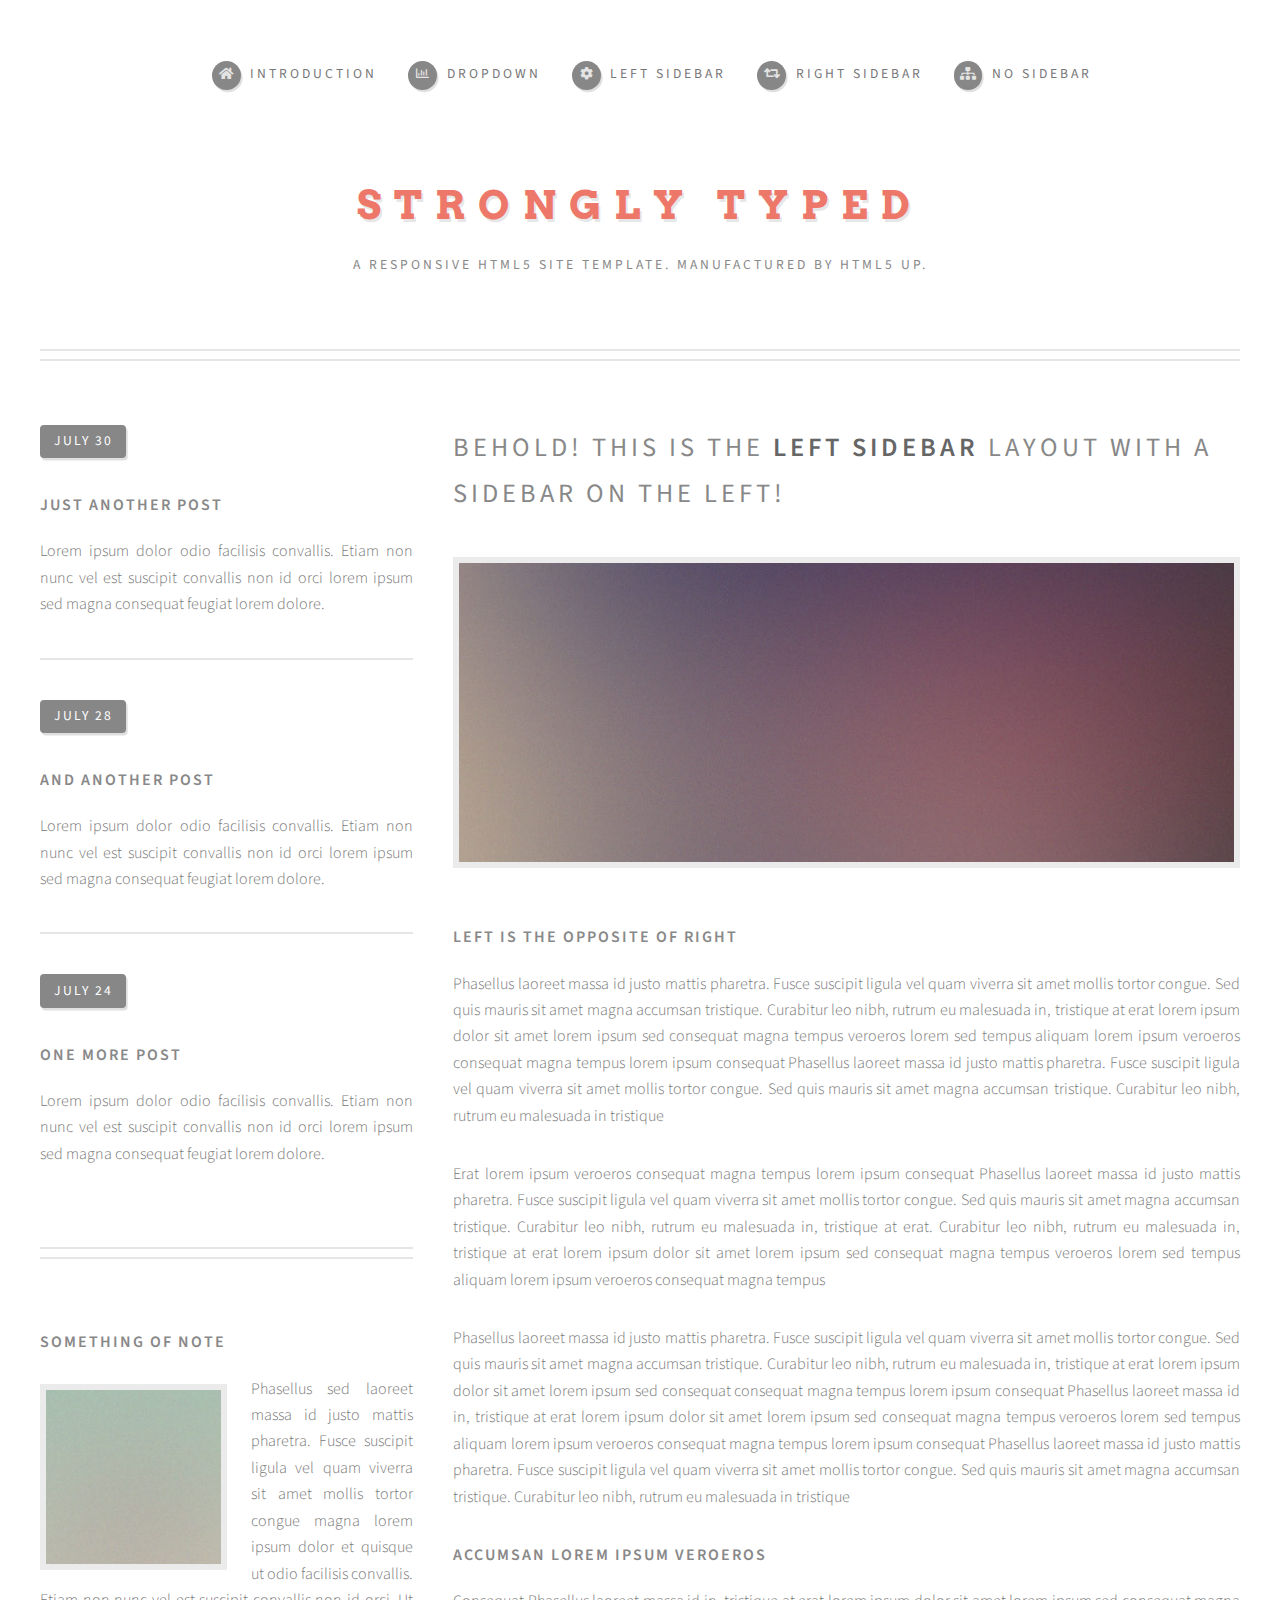
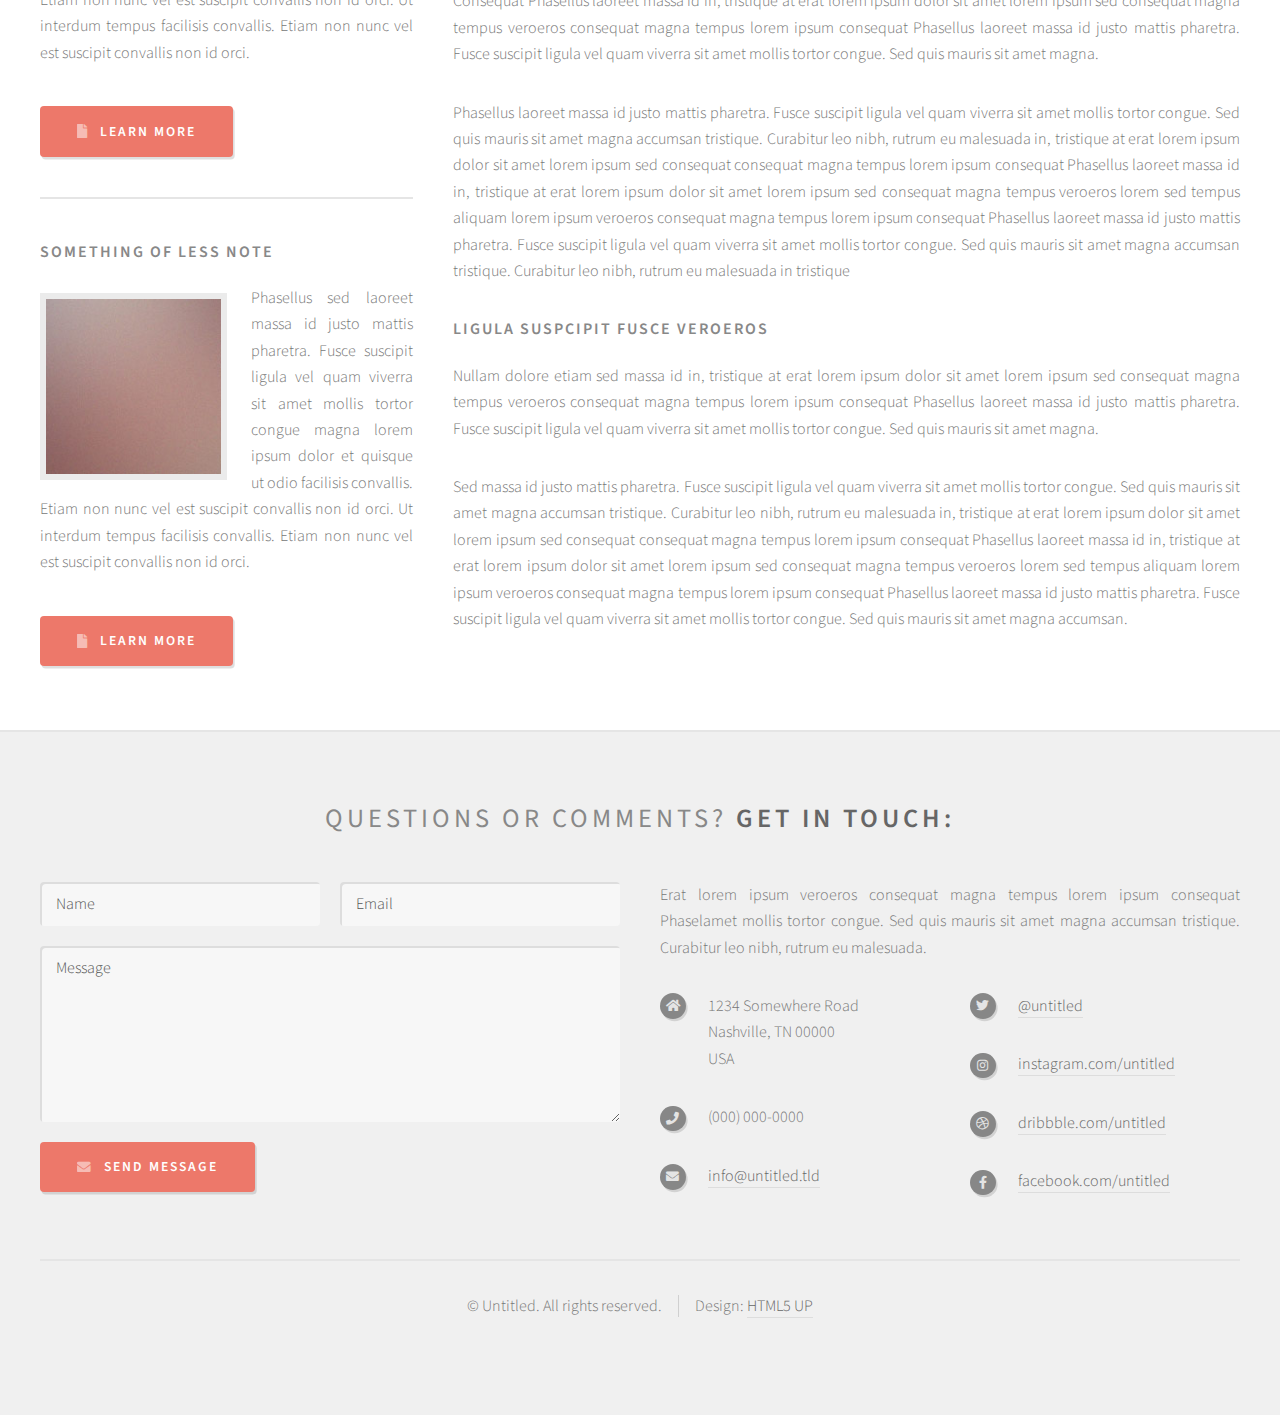
==== left-sidebar.html @ d4c366d1 "new site 2022" ====
<!DOCTYPE HTML>
<!--
	Strongly Typed by HTML5 UP
	html5up.net | @ajlkn
	Free for personal and commercial use under the CCA 3.0 license (html5up.net/license)
-->
<html>
	<head>
		<title>Left Sidebar - Strongly Typed by HTML5 UP</title>
		<meta charset="utf-8" />
		<meta name="viewport" content="width=device-width, initial-scale=1, user-scalable=no" />
		<link rel="stylesheet" href="assets/css/main.css" />
	</head>
	<body class="left-sidebar is-preload">
		<div id="page-wrapper">

			<!-- Header -->
				<section id="header">
					<div class="container">

						<!-- Logo -->
							<h1 id="logo"><a href="index.html">Strongly Typed</a></h1>
							<p>A responsive HTML5 site template. Manufactured by HTML5 UP.</p>

						<!-- Nav -->
							<nav id="nav">
								<ul>
									<li><a class="icon solid fa-home" href="index.html"><span>Introduction</span></a></li>
									<li>
										<a href="#" class="icon fa-chart-bar"><span>Dropdown</span></a>
										<ul>
											<li><a href="#">Lorem ipsum dolor</a></li>
											<li><a href="#">Magna phasellus</a></li>
											<li><a href="#">Etiam dolore nisl</a></li>
											<li>
												<a href="#">Phasellus consequat</a>
												<ul>
													<li><a href="#">Magna phasellus</a></li>
													<li><a href="#">Etiam dolore nisl</a></li>
													<li><a href="#">Phasellus consequat</a></li>
												</ul>
											</li>
											<li><a href="#">Veroeros feugiat</a></li>
										</ul>
									</li>
									<li><a class="icon solid fa-cog" href="left-sidebar.html"><span>Left Sidebar</span></a></li>
									<li><a class="icon solid fa-retweet" href="right-sidebar.html"><span>Right Sidebar</span></a></li>
									<li><a class="icon solid fa-sitemap" href="no-sidebar.html"><span>No Sidebar</span></a></li>
								</ul>
							</nav>

					</div>
				</section>

			<!-- Main -->
				<section id="main">
					<div class="container">
						<div class="row">

							<!-- Sidebar -->
								<div id="sidebar" class="col-4 col-12-medium">

									<!-- Excerpts -->
										<section>
											<ul class="divided">
												<li>

													<!-- Excerpt -->
														<article class="box excerpt">
															<header>
																<span class="date">July 30</span>
																<h3><a href="#">Just another post</a></h3>
															</header>
															<p>Lorem ipsum dolor odio facilisis convallis. Etiam non nunc vel est
															suscipit convallis non id orci lorem ipsum sed magna consequat feugiat lorem dolore.</p>
														</article>

												</li>
												<li>

													<!-- Excerpt -->
														<article class="box excerpt">
															<header>
																<span class="date">July 28</span>
																<h3><a href="#">And another post</a></h3>
															</header>
															<p>Lorem ipsum dolor odio facilisis convallis. Etiam non nunc vel est
															suscipit convallis non id orci lorem ipsum sed magna consequat feugiat lorem dolore.</p>
														</article>

												</li>
												<li>

													<!-- Excerpt -->
														<article class="box excerpt">
															<header>
																<span class="date">July 24</span>
																<h3><a href="#">One more post</a></h3>
															</header>
															<p>Lorem ipsum dolor odio facilisis convallis. Etiam non nunc vel est
															suscipit convallis non id orci lorem ipsum sed magna consequat feugiat lorem dolore.</p>
														</article>

												</li>
											</ul>
										</section>

									<!-- Highlights -->
										<section>
											<ul class="divided">
												<li>

													<!-- Highlight -->
														<article class="box highlight">
															<header>
																<h3><a href="#">Something of note</a></h3>
															</header>
															<a href="#" class="image left"><img src="images/pic06.jpg" alt="" /></a>
															<p>Phasellus sed laoreet massa id justo mattis pharetra. Fusce suscipit ligula vel quam
															viverra sit amet mollis tortor congue magna lorem ipsum dolor et quisque ut odio facilisis
															convallis. Etiam non nunc vel est suscipit convallis non id orci. Ut interdum tempus
															facilisis convallis. Etiam non nunc vel est suscipit convallis non id orci.</p>
															<ul class="actions">
																<li><a href="#" class="button icon solid fa-file">Learn More</a></li>
															</ul>
														</article>

												</li>
												<li>

													<!-- Highlight -->
														<article class="box highlight">
															<header>
																<h3><a href="#">Something of less note</a></h3>
															</header>
															<a href="#" class="image left"><img src="images/pic07.jpg" alt="" /></a>
															<p>Phasellus sed laoreet massa id justo mattis pharetra. Fusce suscipit ligula vel quam
															viverra sit amet mollis tortor congue magna lorem ipsum dolor et quisque ut odio facilisis
															convallis. Etiam non nunc vel est suscipit convallis non id orci. Ut interdum tempus
															facilisis convallis. Etiam non nunc vel est suscipit convallis non id orci.</p>
															<ul class="actions">
																<li><a href="#" class="button icon solid fa-file">Learn More</a></li>
															</ul>
														</article>

												</li>
											</ul>
										</section>

								</div>

							<!-- Content -->
								<div id="content" class="col-8 col-12-medium imp-medium">

									<!-- Post -->
										<article class="box post">
											<header>
												<h2>Behold! This is the <strong>left sidebar</strong> layout<br />
												with a sidebar on the left!</h2>
											</header>
											<span class="image featured"><img src="images/pic04.jpg" alt="" /></span>
											<h3>Left is the opposite of right</h3>
											<p>Phasellus laoreet massa id justo mattis pharetra. Fusce suscipit
											ligula vel quam viverra sit amet mollis tortor congue. Sed quis mauris
											sit amet magna accumsan tristique. Curabitur leo nibh, rutrum eu malesuada
											in, tristique at erat lorem ipsum dolor sit amet lorem ipsum sed consequat
											magna tempus veroeros lorem sed tempus aliquam lorem ipsum veroeros
											consequat magna tempus lorem ipsum consequat Phasellus laoreet massa id
											justo mattis pharetra. Fusce suscipit ligula vel quam viverra sit amet
											mollis tortor congue. Sed quis mauris sit amet magna accumsan tristique.
											Curabitur leo nibh, rutrum eu malesuada in tristique</p>
											<p>Erat lorem ipsum veroeros consequat magna tempus lorem ipsum consequat
											Phasellus laoreet massa id justo mattis pharetra. Fusce suscipit ligula
											vel quam viverra sit amet mollis tortor congue. Sed quis mauris sit amet
											magna accumsan tristique. Curabitur leo nibh, rutrum eu malesuada in,
											tristique at erat. Curabitur leo nibh, rutrum eu malesuada in, tristique
											at erat lorem ipsum dolor sit amet lorem ipsum sed consequat magna
											tempus veroeros lorem sed tempus aliquam lorem ipsum veroeros consequat
											magna tempus</p>
											<p>Phasellus laoreet massa id justo mattis pharetra. Fusce suscipit
											ligula vel quam viverra sit amet mollis tortor congue. Sed quis mauris
											sit amet magna accumsan tristique. Curabitur leo nibh, rutrum eu malesuada
											in, tristique at erat lorem ipsum dolor sit amet lorem ipsum sed consequat
											consequat magna tempus lorem ipsum consequat Phasellus laoreet massa id
											in, tristique at erat lorem ipsum dolor sit amet lorem ipsum sed consequat
											magna tempus veroeros lorem sed tempus aliquam lorem ipsum veroeros
											consequat magna tempus lorem ipsum consequat Phasellus laoreet massa id
											justo mattis pharetra. Fusce suscipit ligula vel quam viverra sit amet
											mollis tortor congue. Sed quis mauris sit amet magna accumsan tristique.
											Curabitur leo nibh, rutrum eu malesuada in tristique</p>
											<h3>Accumsan lorem ipsum veroeros</h3>
											<p>Consequat Phasellus laoreet massa id in, tristique at erat lorem
											ipsum dolor sit amet lorem ipsum sed consequat magna tempus veroeros
											consequat magna tempus lorem ipsum consequat Phasellus laoreet massa id
											justo mattis pharetra. Fusce suscipit ligula vel quam viverra sit amet
											mollis tortor congue. Sed quis mauris sit amet magna.</p>
											<p>Phasellus laoreet massa id justo mattis pharetra. Fusce suscipit
											ligula vel quam viverra sit amet mollis tortor congue. Sed quis mauris
											sit amet magna accumsan tristique. Curabitur leo nibh, rutrum eu malesuada
											in, tristique at erat lorem ipsum dolor sit amet lorem ipsum sed consequat
											consequat magna tempus lorem ipsum consequat Phasellus laoreet massa id
											in, tristique at erat lorem ipsum dolor sit amet lorem ipsum sed consequat
											magna tempus veroeros lorem sed tempus aliquam lorem ipsum veroeros
											consequat magna tempus lorem ipsum consequat Phasellus laoreet massa id
											justo mattis pharetra. Fusce suscipit ligula vel quam viverra sit amet
											mollis tortor congue. Sed quis mauris sit amet magna accumsan tristique.
											Curabitur leo nibh, rutrum eu malesuada in tristique</p>
											<h3>Ligula suspcipit fusce veroeros</h3>
											<p>Nullam dolore etiam sed massa id in, tristique at erat lorem
											ipsum dolor sit amet lorem ipsum sed consequat magna tempus veroeros
											consequat magna tempus lorem ipsum consequat Phasellus laoreet massa id
											justo mattis pharetra. Fusce suscipit ligula vel quam viverra sit amet
											mollis tortor congue. Sed quis mauris sit amet magna.</p>
											<p>Sed massa id justo mattis pharetra. Fusce suscipit
											ligula vel quam viverra sit amet mollis tortor congue. Sed quis mauris
											sit amet magna accumsan tristique. Curabitur leo nibh, rutrum eu malesuada
											in, tristique at erat lorem ipsum dolor sit amet lorem ipsum sed consequat
											consequat magna tempus lorem ipsum consequat Phasellus laoreet massa id
											in, tristique at erat lorem ipsum dolor sit amet lorem ipsum sed consequat
											magna tempus veroeros lorem sed tempus aliquam lorem ipsum veroeros
											consequat magna tempus lorem ipsum consequat Phasellus laoreet massa id
											justo mattis pharetra. Fusce suscipit ligula vel quam viverra sit amet
											mollis tortor congue. Sed quis mauris sit amet magna accumsan.</p>
										</article>

								</div>

						</div>
					</div>
				</section>

			<!-- Footer -->
				<section id="footer">
					<div class="container">
						<header>
							<h2>Questions or comments? <strong>Get in touch:</strong></h2>
						</header>
						<div class="row">
							<div class="col-6 col-12-medium">
								<section>
									<form method="post" action="#">
										<div class="row gtr-50">
											<div class="col-6 col-12-small">
												<input name="name" placeholder="Name" type="text" />
											</div>
											<div class="col-6 col-12-small">
												<input name="email" placeholder="Email" type="text" />
											</div>
											<div class="col-12">
												<textarea name="message" placeholder="Message"></textarea>
											</div>
											<div class="col-12">
												<a href="#" class="form-button-submit button icon solid fa-envelope">Send Message</a>
											</div>
										</div>
									</form>
								</section>
							</div>
							<div class="col-6 col-12-medium">
								<section>
									<p>Erat lorem ipsum veroeros consequat magna tempus lorem ipsum consequat Phaselamet
									mollis tortor congue. Sed quis mauris sit amet magna accumsan tristique. Curabitur
									leo nibh, rutrum eu malesuada.</p>
									<div class="row">
										<div class="col-6 col-12-small">
											<ul class="icons">
												<li class="icon solid fa-home">
													1234 Somewhere Road<br />
													Nashville, TN 00000<br />
													USA
												</li>
												<li class="icon solid fa-phone">
													(000) 000-0000
												</li>
												<li class="icon solid fa-envelope">
													<a href="#">info@untitled.tld</a>
												</li>
											</ul>
										</div>
										<div class="col-6 col-12-small">
											<ul class="icons">
												<li class="icon brands fa-twitter">
													<a href="#">@untitled</a>
												</li>
												<li class="icon brands fa-instagram">
													<a href="#">instagram.com/untitled</a>
												</li>
												<li class="icon brands fa-dribbble">
													<a href="#">dribbble.com/untitled</a>
												</li>
												<li class="icon brands fa-facebook-f">
													<a href="#">facebook.com/untitled</a>
												</li>
											</ul>
										</div>
									</div>
								</section>
							</div>
						</div>
					</div>
					<div id="copyright" class="container">
						<ul class="links">
							<li>&copy; Untitled. All rights reserved.</li><li>Design: <a href="http://html5up.net">HTML5 UP</a></li>
						</ul>
					</div>
				</section>

		</div>

		<!-- Scripts -->
			<script src="assets/js/jquery.min.js"></script>
			<script src="assets/js/jquery.dropotron.min.js"></script>
			<script src="assets/js/browser.min.js"></script>
			<script src="assets/js/breakpoints.min.js"></script>
			<script src="assets/js/util.js"></script>
			<script src="assets/js/main.js"></script>

	</body>
</html>
---- assets/css/main.css ----
@import url("fontawesome-all.min.css");
@import url("https://fonts.googleapis.com/css?family=Source+Sans+Pro:300,400,600|Arvo:700");

/*
	Strongly Typed by HTML5 UP
	html5up.net | @ajlkn
	Free for personal and commercial use under the CCA 3.0 license (html5up.net/license)
*/

html, body, div, span, applet, object,
iframe, h1, h2, h3, h4, h5, h6, p, blockquote,
pre, a, abbr, acronym, address, big, cite,
code, del, dfn, em, img, ins, kbd, q, s, samp,
small, strike, strong, sub, sup, tt, var, b,
u, i, center, dl, dt, dd, ol, ul, li, fieldset,
form, label, legend, table, caption, tbody,
tfoot, thead, tr, th, td, article, aside,
canvas, details, embed, figure, figcaption,
footer, header, hgroup, menu, nav, output, ruby,
section, summary, time, mark, audio, video {
	margin: 0;
	padding: 0;
	border: 0;
	font-size: 100%;
	font: inherit;
	vertical-align: baseline;}

article, aside, details, figcaption, figure,
footer, header, hgroup, menu, nav, section {
	display: block;}

body {
	line-height: 1;
}

ol, ul {
	list-style: none;
}

blockquote, q {
	quotes: none;
}

	blockquote:before, blockquote:after, q:before, q:after {
		content: '';
		content: none;
	}

table {
	border-collapse: collapse;
	border-spacing: 0;
}

body {
	-webkit-text-size-adjust: none;
}

mark {
	background-color: transparent;
	color: inherit;
}

input::-moz-focus-inner {
	border: 0;
	padding: 0;
}

input, select, textarea {
	-moz-appearance: none;
	-webkit-appearance: none;
	-ms-appearance: none;
	appearance: none;
}

/* Basic */

	html {
		box-sizing: border-box;
	}

	*, *:before, *:after {
		box-sizing: inherit;
	}

	body {
		background: #f0f0f0;
	}

		body.is-preload *, body.is-preload *:before, body.is-preload *:after {
			-moz-animation: none !important;
			-webkit-animation: none !important;
			-ms-animation: none !important;
			animation: none !important;
			-moz-transition: none !important;
			-webkit-transition: none !important;
			-ms-transition: none !important;
			transition: none !important;
		}

	body, input, textarea, select {
		font-family: 'Source Sans Pro';
		font-weight: 300;
		color: #777;
		line-height: 1.65em;
		font-size: 15pt;
	}

	h1, h2, h3, h4, h5, h6 {
		font-weight: 600;
		text-transform: uppercase;
		color: #888;
	}

	h1 a, h2 a, h3 a, h4 a, h5 a, h6 a {
		color: inherit;
		text-decoration: none;
		border: 0;
	}

	h2 {
		font-size: 1.65em;
		font-weight: 400;
		letter-spacing: 4px;
		margin: 0 0 1.5em 0;
		line-height: 1.75em;
	}

	h3 {
		font-size: 1em;
		letter-spacing: 2px;
		margin: 0 0 1.25em 0;
	}

	a {
		-moz-transition: color 0.25s ease-in-out, border-bottom-color 0.25s ease-in-out;
		-webkit-transition: color 0.25s ease-in-out, border-bottom-color 0.25s ease-in-out;
		-ms-transition: color 0.25s ease-in-out, border-bottom-color 0.25s ease-in-out;
		transition: color 0.25s ease-in-out, border-bottom-color 0.25s ease-in-out;
		color: #666;
		text-decoration: none;
		border-bottom: solid 1px #ddd;
	}

		a strong {
			-moz-transition: color 0.25s ease-in-out, border-bottom-color 0.25s ease-in-out;
			-webkit-transition: color 0.25s ease-in-out, border-bottom-color 0.25s ease-in-out;
			-ms-transition: color 0.25s ease-in-out, border-bottom-color 0.25s ease-in-out;
			transition: color 0.25s ease-in-out, border-bottom-color 0.25s ease-in-out;
		}

		a:hover {
			color: #ed786a;
			border-bottom-color: rgba(255, 255, 255, 0);
		}

			a:hover strong {
				color: #ed786a;
			}

	strong, b {
		font-weight: 600;
		color: #666;
	}

	em, i {
		font-style: italic;
	}

	sub {
		position: relative;
		top: 0.5em;
		font-size: 0.8em;
	}

	sup {
		position: relative;
		top: -0.5em;
		font-size: 0.8em;
	}

	hr {
		border: 0;
		border-top: solid 1px #ddd;
	}

	blockquote {
		border-left: solid 0.5em #ddd;
		padding: 1em 0 1em 2em;
		font-style: italic;
	}

	p {
		text-align: justify;
		margin-bottom: 2em;
	}

	ul, ol, dl, table, blockquote {
		margin-bottom: 2em;
	}

	br.clear {
		clear: both;
	}

/* Container */

	.container {
		margin: 0 auto;
		max-width: 100%;
		width: 70em;
	}

		@media screen and (max-width: 1680px) {

			.container {
				width: 68em;
			}

		}

		@media screen and (max-width: 1280px) {

			.container {
				width: calc(100% - 80px);
			}

		}

		@media screen and (max-width: 980px) {

			.container {
				width: calc(100% - 100px);
			}

		}

		@media screen and (max-width: 736px) {

			.container {
				width: calc(100% - 40px);
			}

		}

/* Row */

	.row {
		display: flex;
		flex-wrap: wrap;
		box-sizing: border-box;
		align-items: stretch;
	}

		.row > * {
			box-sizing: border-box;
		}

		.row.gtr-uniform > * > :last-child {
			margin-bottom: 0;
		}

		.row.aln-left {
			justify-content: flex-start;
		}

		.row.aln-center {
			justify-content: center;
		}

		.row.aln-right {
			justify-content: flex-end;
		}

		.row.aln-top {
			align-items: flex-start;
		}

		.row.aln-middle {
			align-items: center;
		}

		.row.aln-bottom {
			align-items: flex-end;
		}

		.row > .imp {
			order: -1;
		}

		.row > .col-1 {
			width: 8.33333%;
		}

		.row > .off-1 {
			margin-left: 8.33333%;
		}

		.row > .col-2 {
			width: 16.66667%;
		}

		.row > .off-2 {
			margin-left: 16.66667%;
		}

		.row > .col-3 {
			width: 25%;
		}

		.row > .off-3 {
			margin-left: 25%;
		}

		.row > .col-4 {
			width: 33.33333%;
		}

		.row > .off-4 {
			margin-left: 33.33333%;
		}

		.row > .col-5 {
			width: 41.66667%;
		}

		.row > .off-5 {
			margin-left: 41.66667%;
		}

		.row > .col-6 {
			width: 50%;
		}

		.row > .off-6 {
			margin-left: 50%;
		}

		.row > .col-7 {
			width: 58.33333%;
		}

		.row > .off-7 {
			margin-left: 58.33333%;
		}

		.row > .col-8 {
			width: 66.66667%;
		}

		.row > .off-8 {
			margin-left: 66.66667%;
		}

		.row > .col-9 {
			width: 75%;
		}

		.row > .off-9 {
			margin-left: 75%;
		}

		.row > .col-10 {
			width: 83.33333%;
		}

		.row > .off-10 {
			margin-left: 83.33333%;
		}

		.row > .col-11 {
			width: 91.66667%;
		}

		.row > .off-11 {
			margin-left: 91.66667%;
		}

		.row > .col-12 {
			width: 100%;
		}

		.row > .off-12 {
			margin-left: 100%;
		}

		.row.gtr-0 {
			margin-top: 0px;
			margin-left: 0px;
		}

			.row.gtr-0 > * {
				padding: 0px 0 0 0px;
			}

			.row.gtr-0.gtr-uniform {
				margin-top: 0px;
			}

				.row.gtr-0.gtr-uniform > * {
					padding-top: 0px;
				}

		.row.gtr-25 {
			margin-top: -12.5px;
			margin-left: -12.5px;
		}

			.row.gtr-25 > * {
				padding: 12.5px 0 0 12.5px;
			}

			.row.gtr-25.gtr-uniform {
				margin-top: -12.5px;
			}

				.row.gtr-25.gtr-uniform > * {
					padding-top: 12.5px;
				}

		.row.gtr-50 {
			margin-top: -25px;
			margin-left: -25px;
		}

			.row.gtr-50 > * {
				padding: 25px 0 0 25px;
			}

			.row.gtr-50.gtr-uniform {
				margin-top: -25px;
			}

				.row.gtr-50.gtr-uniform > * {
					padding-top: 25px;
				}

		.row {
			margin-top: -50px;
			margin-left: -50px;
		}

			.row > * {
				padding: 50px 0 0 50px;
			}

			.row.gtr-uniform {
				margin-top: -50px;
			}

				.row.gtr-uniform > * {
					padding-top: 50px;
				}

		.row.gtr-150 {
			margin-top: -75px;
			margin-left: -75px;
		}

			.row.gtr-150 > * {
				padding: 75px 0 0 75px;
			}

			.row.gtr-150.gtr-uniform {
				margin-top: -75px;
			}

				.row.gtr-150.gtr-uniform > * {
					padding-top: 75px;
				}

		.row.gtr-200 {
			margin-top: -100px;
			margin-left: -100px;
		}

			.row.gtr-200 > * {
				padding: 100px 0 0 100px;
			}

			.row.gtr-200.gtr-uniform {
				margin-top: -100px;
			}

				.row.gtr-200.gtr-uniform > * {
					padding-top: 100px;
				}

		@media screen and (max-width: 1680px) {

			.row {
				display: flex;
				flex-wrap: wrap;
				box-sizing: border-box;
				align-items: stretch;
			}

				.row > * {
					box-sizing: border-box;
				}

				.row.gtr-uniform > * > :last-child {
					margin-bottom: 0;
				}

				.row.aln-left {
					justify-content: flex-start;
				}

				.row.aln-center {
					justify-content: center;
				}

				.row.aln-right {
					justify-content: flex-end;
				}

				.row.aln-top {
					align-items: flex-start;
				}

				.row.aln-middle {
					align-items: center;
				}

				.row.aln-bottom {
					align-items: flex-end;
				}

				.row > .imp-xlarge {
					order: -1;
				}

				.row > .col-1-xlarge {
					width: 8.33333%;
				}

				.row > .off-1-xlarge {
					margin-left: 8.33333%;
				}

				.row > .col-2-xlarge {
					width: 16.66667%;
				}

				.row > .off-2-xlarge {
					margin-left: 16.66667%;
				}

				.row > .col-3-xlarge {
					width: 25%;
				}

				.row > .off-3-xlarge {
					margin-left: 25%;
				}

				.row > .col-4-xlarge {
					width: 33.33333%;
				}

				.row > .off-4-xlarge {
					margin-left: 33.33333%;
				}

				.row > .col-5-xlarge {
					width: 41.66667%;
				}

				.row > .off-5-xlarge {
					margin-left: 41.66667%;
				}

				.row > .col-6-xlarge {
					width: 50%;
				}

				.row > .off-6-xlarge {
					margin-left: 50%;
				}

				.row > .col-7-xlarge {
					width: 58.33333%;
				}

				.row > .off-7-xlarge {
					margin-left: 58.33333%;
				}

				.row > .col-8-xlarge {
					width: 66.66667%;
				}

				.row > .off-8-xlarge {
					margin-left: 66.66667%;
				}

				.row > .col-9-xlarge {
					width: 75%;
				}

				.row > .off-9-xlarge {
					margin-left: 75%;
				}

				.row > .col-10-xlarge {
					width: 83.33333%;
				}

				.row > .off-10-xlarge {
					margin-left: 83.33333%;
				}

				.row > .col-11-xlarge {
					width: 91.66667%;
				}

				.row > .off-11-xlarge {
					margin-left: 91.66667%;
				}

				.row > .col-12-xlarge {
					width: 100%;
				}

				.row > .off-12-xlarge {
					margin-left: 100%;
				}

				.row.gtr-0 {
					margin-top: 0px;
					margin-left: 0px;
				}

					.row.gtr-0 > * {
						padding: 0px 0 0 0px;
					}

					.row.gtr-0.gtr-uniform {
						margin-top: 0px;
					}

						.row.gtr-0.gtr-uniform > * {
							padding-top: 0px;
						}

				.row.gtr-25 {
					margin-top: -12.5px;
					margin-left: -12.5px;
				}

					.row.gtr-25 > * {
						padding: 12.5px 0 0 12.5px;
					}

					.row.gtr-25.gtr-uniform {
						margin-top: -12.5px;
					}

						.row.gtr-25.gtr-uniform > * {
							padding-top: 12.5px;
						}

				.row.gtr-50 {
					margin-top: -25px;
					margin-left: -25px;
				}

					.row.gtr-50 > * {
						padding: 25px 0 0 25px;
					}

					.row.gtr-50.gtr-uniform {
						margin-top: -25px;
					}

						.row.gtr-50.gtr-uniform > * {
							padding-top: 25px;
						}

				.row {
					margin-top: -50px;
					margin-left: -50px;
				}

					.row > * {
						padding: 50px 0 0 50px;
					}

					.row.gtr-uniform {
						margin-top: -50px;
					}

						.row.gtr-uniform > * {
							padding-top: 50px;
						}

				.row.gtr-150 {
					margin-top: -75px;
					margin-left: -75px;
				}

					.row.gtr-150 > * {
						padding: 75px 0 0 75px;
					}

					.row.gtr-150.gtr-uniform {
						margin-top: -75px;
					}

						.row.gtr-150.gtr-uniform > * {
							padding-top: 75px;
						}

				.row.gtr-200 {
					margin-top: -100px;
					margin-left: -100px;
				}

					.row.gtr-200 > * {
						padding: 100px 0 0 100px;
					}

					.row.gtr-200.gtr-uniform {
						margin-top: -100px;
					}

						.row.gtr-200.gtr-uniform > * {
							padding-top: 100px;
						}

		}

		@media screen and (max-width: 1280px) {

			.row {
				display: flex;
				flex-wrap: wrap;
				box-sizing: border-box;
				align-items: stretch;
			}

				.row > * {
					box-sizing: border-box;
				}

				.row.gtr-uniform > * > :last-child {
					margin-bottom: 0;
				}

				.row.aln-left {
					justify-content: flex-start;
				}

				.row.aln-center {
					justify-content: center;
				}

				.row.aln-right {
					justify-content: flex-end;
				}

				.row.aln-top {
					align-items: flex-start;
				}

				.row.aln-middle {
					align-items: center;
				}

				.row.aln-bottom {
					align-items: flex-end;
				}

				.row > .imp-large {
					order: -1;
				}

				.row > .col-1-large {
					width: 8.33333%;
				}

				.row > .off-1-large {
					margin-left: 8.33333%;
				}

				.row > .col-2-large {
					width: 16.66667%;
				}

				.row > .off-2-large {
					margin-left: 16.66667%;
				}

				.row > .col-3-large {
					width: 25%;
				}

				.row > .off-3-large {
					margin-left: 25%;
				}

				.row > .col-4-large {
					width: 33.33333%;
				}

				.row > .off-4-large {
					margin-left: 33.33333%;
				}

				.row > .col-5-large {
					width: 41.66667%;
				}

				.row > .off-5-large {
					margin-left: 41.66667%;
				}

				.row > .col-6-large {
					width: 50%;
				}

				.row > .off-6-large {
					margin-left: 50%;
				}

				.row > .col-7-large {
					width: 58.33333%;
				}

				.row > .off-7-large {
					margin-left: 58.33333%;
				}

				.row > .col-8-large {
					width: 66.66667%;
				}

				.row > .off-8-large {
					margin-left: 66.66667%;
				}

				.row > .col-9-large {
					width: 75%;
				}

				.row > .off-9-large {
					margin-left: 75%;
				}

				.row > .col-10-large {
					width: 83.33333%;
				}

				.row > .off-10-large {
					margin-left: 83.33333%;
				}

				.row > .col-11-large {
					width: 91.66667%;
				}

				.row > .off-11-large {
					margin-left: 91.66667%;
				}

				.row > .col-12-large {
					width: 100%;
				}

				.row > .off-12-large {
					margin-left: 100%;
				}

				.row.gtr-0 {
					margin-top: 0px;
					margin-left: 0px;
				}

					.row.gtr-0 > * {
						padding: 0px 0 0 0px;
					}

					.row.gtr-0.gtr-uniform {
						margin-top: 0px;
					}

						.row.gtr-0.gtr-uniform > * {
							padding-top: 0px;
						}

				.row.gtr-25 {
					margin-top: -10px;
					margin-left: -10px;
				}

					.row.gtr-25 > * {
						padding: 10px 0 0 10px;
					}

					.row.gtr-25.gtr-uniform {
						margin-top: -10px;
					}

						.row.gtr-25.gtr-uniform > * {
							padding-top: 10px;
						}

				.row.gtr-50 {
					margin-top: -20px;
					margin-left: -20px;
				}

					.row.gtr-50 > * {
						padding: 20px 0 0 20px;
					}

					.row.gtr-50.gtr-uniform {
						margin-top: -20px;
					}

						.row.gtr-50.gtr-uniform > * {
							padding-top: 20px;
						}

				.row {
					margin-top: -40px;
					margin-left: -40px;
				}

					.row > * {
						padding: 40px 0 0 40px;
					}

					.row.gtr-uniform {
						margin-top: -40px;
					}

						.row.gtr-uniform > * {
							padding-top: 40px;
						}

				.row.gtr-150 {
					margin-top: -60px;
					margin-left: -60px;
				}

					.row.gtr-150 > * {
						padding: 60px 0 0 60px;
					}

					.row.gtr-150.gtr-uniform {
						margin-top: -60px;
					}

						.row.gtr-150.gtr-uniform > * {
							padding-top: 60px;
						}

				.row.gtr-200 {
					margin-top: -80px;
					margin-left: -80px;
				}

					.row.gtr-200 > * {
						padding: 80px 0 0 80px;
					}

					.row.gtr-200.gtr-uniform {
						margin-top: -80px;
					}

						.row.gtr-200.gtr-uniform > * {
							padding-top: 80px;
						}

		}

		@media screen and (max-width: 980px) {

			.row {
				display: flex;
				flex-wrap: wrap;
				box-sizing: border-box;
				align-items: stretch;
			}

				.row > * {
					box-sizing: border-box;
				}

				.row.gtr-uniform > * > :last-child {
					margin-bottom: 0;
				}

				.row.aln-left {
					justify-content: flex-start;
				}

				.row.aln-center {
					justify-content: center;
				}

				.row.aln-right {
					justify-content: flex-end;
				}

				.row.aln-top {
					align-items: flex-start;
				}

				.row.aln-middle {
					align-items: center;
				}

				.row.aln-bottom {
					align-items: flex-end;
				}

				.row > .imp-medium {
					order: -1;
				}

				.row > .col-1-medium {
					width: 8.33333%;
				}

				.row > .off-1-medium {
					margin-left: 8.33333%;
				}

				.row > .col-2-medium {
					width: 16.66667%;
				}

				.row > .off-2-medium {
					margin-left: 16.66667%;
				}

				.row > .col-3-medium {
					width: 25%;
				}

				.row > .off-3-medium {
					margin-left: 25%;
				}

				.row > .col-4-medium {
					width: 33.33333%;
				}

				.row > .off-4-medium {
					margin-left: 33.33333%;
				}

				.row > .col-5-medium {
					width: 41.66667%;
				}

				.row > .off-5-medium {
					margin-left: 41.66667%;
				}

				.row > .col-6-medium {
					width: 50%;
				}

				.row > .off-6-medium {
					margin-left: 50%;
				}

				.row > .col-7-medium {
					width: 58.33333%;
				}

				.row > .off-7-medium {
					margin-left: 58.33333%;
				}

				.row > .col-8-medium {
					width: 66.66667%;
				}

				.row > .off-8-medium {
					margin-left: 66.66667%;
				}

				.row > .col-9-medium {
					width: 75%;
				}

				.row > .off-9-medium {
					margin-left: 75%;
				}

				.row > .col-10-medium {
					width: 83.33333%;
				}

				.row > .off-10-medium {
					margin-left: 83.33333%;
				}

				.row > .col-11-medium {
					width: 91.66667%;
				}

				.row > .off-11-medium {
					margin-left: 91.66667%;
				}

				.row > .col-12-medium {
					width: 100%;
				}

				.row > .off-12-medium {
					margin-left: 100%;
				}

				.row.gtr-0 {
					margin-top: 0px;
					margin-left: 0px;
				}

					.row.gtr-0 > * {
						padding: 0px 0 0 0px;
					}

					.row.gtr-0.gtr-uniform {
						margin-top: 0px;
					}

						.row.gtr-0.gtr-uniform > * {
							padding-top: 0px;
						}

				.row.gtr-25 {
					margin-top: -12.5px;
					margin-left: -12.5px;
				}

					.row.gtr-25 > * {
						padding: 12.5px 0 0 12.5px;
					}

					.row.gtr-25.gtr-uniform {
						margin-top: -12.5px;
					}

						.row.gtr-25.gtr-uniform > * {
							padding-top: 12.5px;
						}

				.row.gtr-50 {
					margin-top: -25px;
					margin-left: -25px;
				}

					.row.gtr-50 > * {
						padding: 25px 0 0 25px;
					}

					.row.gtr-50.gtr-uniform {
						margin-top: -25px;
					}

						.row.gtr-50.gtr-uniform > * {
							padding-top: 25px;
						}

				.row {
					margin-top: -50px;
					margin-left: -50px;
				}

					.row > * {
						padding: 50px 0 0 50px;
					}

					.row.gtr-uniform {
						margin-top: -50px;
					}

						.row.gtr-uniform > * {
							padding-top: 50px;
						}

				.row.gtr-150 {
					margin-top: -75px;
					margin-left: -75px;
				}

					.row.gtr-150 > * {
						padding: 75px 0 0 75px;
					}

					.row.gtr-150.gtr-uniform {
						margin-top: -75px;
					}

						.row.gtr-150.gtr-uniform > * {
							padding-top: 75px;
						}

				.row.gtr-200 {
					margin-top: -100px;
					margin-left: -100px;
				}

					.row.gtr-200 > * {
						padding: 100px 0 0 100px;
					}

					.row.gtr-200.gtr-uniform {
						margin-top: -100px;
					}

						.row.gtr-200.gtr-uniform > * {
							padding-top: 100px;
						}

		}

		@media screen and (max-width: 736px) {

			.row {
				display: flex;
				flex-wrap: wrap;
				box-sizing: border-box;
				align-items: stretch;
			}

				.row > * {
					box-sizing: border-box;
				}

				.row.gtr-uniform > * > :last-child {
					margin-bottom: 0;
				}

				.row.aln-left {
					justify-content: flex-start;
				}

				.row.aln-center {
					justify-content: center;
				}

				.row.aln-right {
					justify-content: flex-end;
				}

				.row.aln-top {
					align-items: flex-start;
				}

				.row.aln-middle {
					align-items: center;
				}

				.row.aln-bottom {
					align-items: flex-end;
				}

				.row > .imp-small {
					order: -1;
				}

				.row > .col-1-small {
					width: 8.33333%;
				}

				.row > .off-1-small {
					margin-left: 8.33333%;
				}

				.row > .col-2-small {
					width: 16.66667%;
				}

				.row > .off-2-small {
					margin-left: 16.66667%;
				}

				.row > .col-3-small {
					width: 25%;
				}

				.row > .off-3-small {
					margin-left: 25%;
				}

				.row > .col-4-small {
					width: 33.33333%;
				}

				.row > .off-4-small {
					margin-left: 33.33333%;
				}

				.row > .col-5-small {
					width: 41.66667%;
				}

				.row > .off-5-small {
					margin-left: 41.66667%;
				}

				.row > .col-6-small {
					width: 50%;
				}

				.row > .off-6-small {
					margin-left: 50%;
				}

				.row > .col-7-small {
					width: 58.33333%;
				}

				.row > .off-7-small {
					margin-left: 58.33333%;
				}

				.row > .col-8-small {
					width: 66.66667%;
				}

				.row > .off-8-small {
					margin-left: 66.66667%;
				}

				.row > .col-9-small {
					width: 75%;
				}

				.row > .off-9-small {
					margin-left: 75%;
				}

				.row > .col-10-small {
					width: 83.33333%;
				}

				.row > .off-10-small {
					margin-left: 83.33333%;
				}

				.row > .col-11-small {
					width: 91.66667%;
				}

				.row > .off-11-small {
					margin-left: 91.66667%;
				}

				.row > .col-12-small {
					width: 100%;
				}

				.row > .off-12-small {
					margin-left: 100%;
				}

				.row.gtr-0 {
					margin-top: 0px;
					margin-left: 0px;
				}

					.row.gtr-0 > * {
						padding: 0px 0 0 0px;
					}

					.row.gtr-0.gtr-uniform {
						margin-top: 0px;
					}

						.row.gtr-0.gtr-uniform > * {
							padding-top: 0px;
						}

				.row.gtr-25 {
					margin-top: -7.5px;
					margin-left: -7.5px;
				}

					.row.gtr-25 > * {
						padding: 7.5px 0 0 7.5px;
					}

					.row.gtr-25.gtr-uniform {
						margin-top: -7.5px;
					}

						.row.gtr-25.gtr-uniform > * {
							padding-top: 7.5px;
						}

				.row.gtr-50 {
					margin-top: -15px;
					margin-left: -15px;
				}

					.row.gtr-50 > * {
						padding: 15px 0 0 15px;
					}

					.row.gtr-50.gtr-uniform {
						margin-top: -15px;
					}

						.row.gtr-50.gtr-uniform > * {
							padding-top: 15px;
						}

				.row {
					margin-top: -30px;
					margin-left: -30px;
				}

					.row > * {
						padding: 30px 0 0 30px;
					}

					.row.gtr-uniform {
						margin-top: -30px;
					}

						.row.gtr-uniform > * {
							padding-top: 30px;
						}

				.row.gtr-150 {
					margin-top: -45px;
					margin-left: -45px;
				}

					.row.gtr-150 > * {
						padding: 45px 0 0 45px;
					}

					.row.gtr-150.gtr-uniform {
						margin-top: -45px;
					}

						.row.gtr-150.gtr-uniform > * {
							padding-top: 45px;
						}

				.row.gtr-200 {
					margin-top: -60px;
					margin-left: -60px;
				}

					.row.gtr-200 > * {
						padding: 60px 0 0 60px;
					}

					.row.gtr-200.gtr-uniform {
						margin-top: -60px;
					}

						.row.gtr-200.gtr-uniform > * {
							padding-top: 60px;
						}

		}

/* Sections/Article */

	section, article {
		margin-bottom: 3em;
	}

	section > :last-child,
	article > :last-child,
	section:last-child,
	article:last-child {
		margin-bottom: 0;
	}

/* Image */

	.image {
		-moz-transition: opacity 0.25s ease-in-out;
		-webkit-transition: opacity 0.25s ease-in-out;
		-ms-transition: opacity 0.25s ease-in-out;
		transition: opacity 0.25s ease-in-out;
		display: inline-block;
		border: solid 6px #ebebeb !important;
	}

		.image:hover {
			opacity: 0.9;
		}

		.image img {
			display: block;
			width: 100%;
		}

		.image.fit {
			display: block;
			width: 100%;
		}

		.image.featured {
			display: block;
			width: 100%;
			margin: 0 0 3.5em 0;
		}

		.image.left {
			float: left;
			margin: 0 1.5em 1.5em 0;
			position: relative;
			top: 0.5em;
		}

		.image.centered {
			display: block;
			margin: 0 0 2em 0;
		}

			.image.centered img {
				margin: 0 auto;
				width: auto;
			}

/* List */

	ul {
		list-style: disc;
		padding-left: 1em;
	}

		ul li {
			padding-left: 0.5em;
			margin: 0.75em 0 0.75em 0;
		}

			ul li:first-child {
				margin-top: 0;
			}

	ol {
		list-style: decimal;
		padding-left: 1em;
	}

		ol li {
			padding-left: 0.5em;
			margin: 0.75em 0 0.75em 0;
		}

			ol li:first-child {
				margin-top: 0;
			}

/* Links */

	ul.links {
		list-style: none;
		padding-left: 0;
	}

		ul.links li {
			display: inline;
			border-left: solid 1px #d0d0d0;
			padding-left: 1em;
			margin: 0 0 0 1em;
		}

			ul.links li:first-child {
				margin-left: 0;
				padding-left: 0;
				border-left: 0;
			}

/* Actions */

	ul.actions {
		margin-top: 2.5em;
		clear: both;
		list-style: none;
		padding-left: 0;
	}

		ul.actions li {
			padding-left: 0;
			display: inline-block;
			margin: 0 0 0 1em;
		}

			ul.actions li:first-child {
				margin-left: 0;
			}

/* Divided */

	ul.divided {
		list-style: none;
		padding-left: 0;
	}

		ul.divided li {
			border-top: solid 2px #e5e5e5;
			padding-left: 0;
			margin: 2.5em 0 0 0;
			padding: 2.5em 0 0 0;
		}

			ul.divided li:first-child {
				border-top: 0;
				margin-top: 0;
				padding-top: 0;
			}

/* Icons */

	ul.icons {
		list-style: none;
		padding-left: 0;
	}

		ul.icons > li {
			position: relative;
			padding: 2em 0 0 3em;
			margin: 0;
		}

			ul.icons > li:before {
				position: absolute;
				left: 0;
				top: 2.6em;
				display: block;
				font-size: 0.8em;
				background: #878787;
				color: #e4e4e4;
				width: 2em;
				height: 2em;
				border-radius: 2em;
				line-height: 2em;
				text-align: center;
				box-shadow: 0.125em 0.175em 0 0 rgba(0, 0, 0, 0.125);
			}

			ul.icons > li:first-child {
				padding-top: 0;
			}

				ul.icons > li:first-child:before {
					top: 0;
				}

/* Form */

	form label {
		font-weight: 600;
		text-transform: uppercase;
		color: #888;
		display: block;
		margin: 0 0 1em 0;
	}

	form input[type="text"],
	form input[type="email"],
	form input[type="password"],
	form select,
	form textarea {
		-moz-transition: background-color 0.25s ease-in-out;
		-webkit-transition: background-color 0.25s ease-in-out;
		-ms-transition: background-color 0.25s ease-in-out;
		transition: background-color 0.25s ease-in-out;
		-webkit-appearance: none;
		display: block;
		border: 0;
		background: #e8e8e8;
		width: 100%;
		box-shadow: inset 2px 2px 0px 0px rgba(0, 0, 0, 0.1);
		border-radius: 4px;
		line-height: 1.25em;
		padding: 0.75em 1em 0.75em 1em;
	}

		form input[type="text"]:focus,
		form input[type="email"]:focus,
		form input[type="password"]:focus,
		form select:focus,
		form textarea:focus {
			background: #f0f0f0;
		}

	form textarea {
		min-height: 11em;
	}

	form ::-webkit-input-placeholder {
		color: #555 !important;
		line-height: 1.35em;
	}

	form :-moz-placeholder {
		color: #555 !important;
	}

	form ::-moz-placeholder {
		color: #555 !important;
	}

	form :-ms-input-placeholder {
		color: #555 !important;
	}

	form ::-moz-focus-inner {
		border: 0;
	}

/* Table */

	table {
		width: 100%;
	}

		table tbody tr {
			border-top: solid 1px #E5E5E5;
		}

			table tbody tr:first-child {
				border-top: 0;
			}

		table td {
			padding: 0.75em 1em 0.75em 1em;
		}

		table th {
			text-align: left;
			font-weight: bold;
			padding: 0.75em 1em 0.75em 1em;
		}

		table thead {
			background: #878787;
			color: #fff;
			font-weight: 400;
			text-transform: uppercase;
			border: 0;
			box-shadow: 0.125em 0.175em 0 0 rgba(0, 0, 0, 0.125);
			font-size: 0.85em;
			letter-spacing: 2px;
		}

		table tfoot {
			background: #F0F0F0;
			border-top: solid 2px #E5E5E5;
		}

/* Button */

	input[type="button"],
	input[type="submit"],
	input[type="reset"],
	button,
	.button {
		-moz-transition: all 0.25s ease-in-out;
		-webkit-transition: all 0.25s ease-in-out;
		-ms-transition: all 0.25s ease-in-out;
		transition: all 0.25s ease-in-out;
		-webkit-appearance: none;
		position: relative;
		display: inline-block;
		background: #ed786a;
		color: #fff !important;
		text-transform: uppercase;
		border-radius: 4px;
		border: 0;
		outline: 0;
		font-size: 1em;
		box-shadow: 0.125em 0.175em 0 0 rgba(0, 0, 0, 0.125);
		font-weight: 600;
		text-align: center;
		font-size: 0.85em;
		letter-spacing: 2px;
		padding: 0.85em 2.75em 0.85em 2.75em;
	}

		input[type="button"].icon:before,
		input[type="submit"].icon:before,
		input[type="reset"].icon:before,
		button.icon:before,
		.button.icon:before {
			position: relative;
			padding-right: 0.75em;
			opacity: 0.5;
			top: 0.05em;
		}

		input[type="button"]:hover,
		input[type="submit"]:hover,
		input[type="reset"]:hover,
		button:hover,
		.button:hover {
			background: #fd887a;
		}

		input[type="button"]:active,
		input[type="submit"]:active,
		input[type="reset"]:active,
		button:active,
		.button:active {
			background: #ed786a;
		}

		input[type="button"].alt,
		input[type="submit"].alt,
		input[type="reset"].alt,
		button.alt,
		.button.alt {
			background: #878787;
		}

			input[type="button"].alt:hover,
			input[type="submit"].alt:hover,
			input[type="reset"].alt:hover,
			button.alt:hover,
			.button.alt:hover {
				background: #979797;
			}

			input[type="button"].alt:active,
			input[type="submit"].alt:active,
			input[type="reset"].alt:active,
			button.alt:active,
			.button.alt:active {
				background: #878787;
			}

/* Box */

	.no-sidebar .box.post > header {
		text-align: center;
	}

	.box.excerpt .date {
		background: #878787;
		color: #fff;
		font-weight: 400;
		text-transform: uppercase;
		border-radius: 4px;
		border: 0;
		box-shadow: 0.125em 0.175em 0 0 rgba(0, 0, 0, 0.125);
		display: inline-block;
		font-size: 0.85em;
		letter-spacing: 2px;
		padding: 0.25em 1em 0.25em 1em;
		margin: 0 0 2.5em 0;
	}

/* Icons */

	.icon {
		text-decoration: none;
		position: relative;
		text-decoration: none;
	}

		.icon:before {
			-moz-osx-font-smoothing: grayscale;
			-webkit-font-smoothing: antialiased;
			display: inline-block;
			font-style: normal;
			font-variant: normal;
			text-rendering: auto;
			line-height: 1;
			text-transform: none !important;
			font-family: 'Font Awesome 5 Free';
			font-weight: 400;
		}

		.icon:before {
			line-height: inherit;
		}

		.icon > .label {
			display: none;
		}

		.icon.solid:before {
			font-weight: 900;
		}

		.icon.brands:before {
			font-family: 'Font Awesome 5 Brands';
		}

/* Page Wrapper */

	#page-wrapper > section {
		margin-bottom: 0;
	}

/* Header */

	#header {
		position: relative;
		position: relative;
		background: #fff;
		text-align: center;
	}

		#header > .container {
			padding: 14em 0 7em 0;
			border-bottom: solid 2px #e5e5e5;
			box-shadow: inset 0px -8px 0px 0px #fff, inset 0px -10px 0px 0px #e5e5e5;
		}

		#header h1 {
			font-family: 'Arvo';
			font-weight: 700;
			color: #ed786a;
			text-shadow: 0.05em 0.075em 0 rgba(0, 0, 0, 0.1);
			font-size: 3em;
			letter-spacing: 13px;
		}

			#header h1 a {
				border: 0;
			}

		#header p {
			text-transform: uppercase;
			font-weight: 400;
			color: #888;
			margin: 2.5em 0 0 0;
			font-size: 0.85em;
			letter-spacing: 3px;
			text-align: center;
		}

/* Nav */

	#nav {
		position: absolute;
		top: 3em;
		left: 0;
		width: 100%;
		cursor: default;
	}

		#nav > ul > li {
			display: inline-block;
			padding-right: 2em;
		}

			#nav > ul > li:last-child {
				padding-right: 0;
			}

			#nav > ul > li > a {
				border: 0;
				text-decoration: none;
				text-transform: uppercase;
				font-weight: 400;
				color: #777;
				outline: 0;
				display: block;
			}

				#nav > ul > li > a:before {
					display: inline-block;
					background: #878787;
					color: #e4e4e4;
					width: 2.25em;
					font-size: 0.8em;
					height: 2.25em;
					border-radius: 2.25em;
					line-height: 2.1em;
					text-align: center;
					box-shadow: 0.125em 0.175em 0 0 rgba(0, 0, 0, 0.125);
					margin-right: 0.75em;
					-moz-transition: color 0.25s ease-in-out, background 0.25s ease-in-out;
					-webkit-transition: color 0.25s ease-in-out, background 0.25s ease-in-out;
					-o-transition: color 0.25s ease-in-out, background 0.25s ease-in-out;
					-ms-transition: color 0.25s ease-in-out, background 0.25s ease-in-out;
					transition: color 0.25s ease-in-out, background 0.25s ease-in-out;
				}

				#nav > ul > li > a > span {
					-moz-transition: color 0.25s ease-in-out;
					-webkit-transition: color 0.25s ease-in-out;
					-o-transition: color 0.25s ease-in-out;
					-ms-transition: color 0.25s ease-in-out;
					transition: color 0.25s ease-in-out;
					font-size: 0.85em;
					letter-spacing: 3px;
				}

			#nav > ul > li > ul {
				display: none;
			}

			#nav > ul > li.active > a:before,
			#nav > ul > li:hover > a:before {
				background: #ED786A;
				color: #fff;
			}

			#nav > ul > li.active > a > span,
			#nav > ul > li:hover > a > span {
				color: #ED786A;
			}

	.dropotron {
		text-align: left;
		border: solid 1px #e5e5e5;
		border-radius: 4px;
		background: #fff;
		background: rgba(255, 255, 255, 0.965);
		box-shadow: 0px 2px 2px 0px rgba(0, 0, 0, 0.1);
		padding: 0.75em 0 0.5em 0;
		min-width: 12em;
		margin-top: calc(-0.5em + 1px);
		margin-left: -2px;
		list-style: none;
	}

		.dropotron.level-0 {
			margin-top: 1.5em;
			margin-left: -1em;
		}

			.dropotron.level-0:after {
				content: '';
				display: block;
				position: absolute;
				left: 1.25em;
				top: calc(-0.75em + 1px);
				border-left: solid 0.75em rgba(255, 255, 255, 0);
				border-right: solid 0.75em rgba(255, 255, 255, 0);
				border-bottom: solid 0.75em #fff;
			}

			.dropotron.level-0:before {
				content: '';
				display: block;
				position: absolute;
				left: 1.25em;
				top: -0.75em;
				border-left: solid 0.75em rgba(255, 255, 255, 0);
				border-right: solid 0.75em rgba(255, 255, 255, 0);
				border-bottom: solid 0.75em #ccc;
			}

		.dropotron span, .dropotron a {
			display: block;
			padding: 0.3em 1em 0.3em 1em;
			border: 0;
			border-top: solid 1px #f0f0f0;
			outline: 0;
		}

		.dropotron li {
			padding-left: 0;
			margin: 0;
		}

			.dropotron li:first-child > span, .dropotron li:first-child > a {
				border-top: 0;
				padding-top: 0;
			}

			.dropotron li:hover > span, .dropotron li:hover > a {
				-moz-transition: color 0.25s ease-in-out, border-bottom-color 0.25s ease-in-out;
				-webkit-transition: color 0.25s ease-in-out, border-bottom-color 0.25s ease-in-out;
				-ms-transition: color 0.25s ease-in-out, border-bottom-color 0.25s ease-in-out;
				transition: color 0.25s ease-in-out, border-bottom-color 0.25s ease-in-out;
				color: #ed786a;
			}

/* Features */

	#features {
		position: relative;
		overflow: hidden;
		background: #fff;
		text-align: center;
		padding: 6em 0;
	}

		#features p {
			text-align: center;
		}

		#features ul.actions {
			margin-top: 1.25em;
		}

/* Banner */

	#banner {
		position: relative;
		overflow: hidden;
		background: #fff;
		color: #fff;
		text-align: center;
		border-top: solid 2px #e5e5e5;
		border-bottom: solid 2px #e5e5e5;
		box-shadow: inset 0px -8px 0px 0px #fff, inset 0px 8px 0px 0px #fff;
		position: relative;
		text-transform: uppercase;
		background: url("../../images/banner.jpg");
		background-size: cover;
		padding: 10em 0;
	}

		#banner p {
			font-weight: 400;
			font-size: 2em;
			line-height: 1.5em;
			letter-spacing: 4px;
			text-align: center;
			margin: 0;
		}

		#banner strong {
			color: inherit;
		}

		#banner > .container {
			position: relative;
		}

			#banner > .container:before, #banner > .container:after {
				content: '';
				display: block;
				position: absolute;
				top: 50%;
				width: 35px;
				height: 141px;
				margin-top: -70px;
				background: url("images/bracket.svg");
				opacity: 0.15;
			}

			#banner > .container:before {
				left: 0;
			}

			#banner > .container:after {
				-moz-transform: scaleX(-1);
				-webkit-transform: scaleX(-1);
				-ms-transform: scaleX(-1);
				transform: scaleX(-1);
				right: 0;
			}

/* Main */

	#main {
		position: relative;
		overflow: hidden;
		background: #fff;
		padding: 6em 0;
	}

/* Content */

	#content > section,
	#content > article {
		border-top: solid 2px #e5e5e5;
		box-shadow: inset 0px 8px 0px 0px #fff, inset 0px 10px 0px 0px #e5e5e5;
		margin: 5em 0 0 0;
		padding: 5em 0 0 0;
	}

		#content > section:first-child,
		#content > article:first-child {
			border-top: 0;
			box-shadow: none;
			margin: 0;
			padding: 0;
		}

/* Sidebar */

	#sidebar > section,
	#sidebar > article {
		border-top: solid 2px #e5e5e5;
		box-shadow: inset 0px 8px 0px 0px #fff, inset 0px 10px 0px 0px #e5e5e5;
		margin: 5em 0 0 0;
		padding: 5em 0 0 0;
	}

		#sidebar > section:first-child,
		#sidebar > article:first-child {
			border-top: 0;
			box-shadow: none;
			margin: 0;
			padding: 0;
		}

/* Footer */

	#footer {
		position: relative;
		overflow: hidden;
		border-top: solid 2px #e5e5e5;
		background: #f0f0f0;
		padding: 6em 0 8em 0;
	}

		#footer form input[type="text"],
		#footer form input[type="email"],
		#footer form input[type="password"],
		#footer form select,
		#footer form textarea {
			background: #f7f7f7;
		}

			#footer form input[type="text"]:focus,
			#footer form input[type="email"]:focus,
			#footer form input[type="password"]:focus,
			#footer form select:focus,
			#footer form textarea:focus {
				background: #fff;
			}

		#footer h2 {
			text-align: center;
		}

/* Copyright */

	#copyright {
		border-top: solid 2px #e5e5e5;
		text-align: center;
		margin-top: 6em;
		padding-top: 4em;
	}

/* XLarge */

	@media screen and (max-width: 1680px) {

		/* Basic */

			body, input, textarea, select {
				font-size: 13pt;
			}

	}

/* Large */

	@media screen and (max-width: 1280px) {

		/* Basic */

			body, input, textarea, select {
				font-size: 12pt;
			}

			h2 br, h3 br, h4 br, h5 br, h6 br {
				display: none;
			}

		/* Image */

			.image.left {
				max-width: 50%;
			}

			.image.right {
				max-width: 50%;
			}

		/* Header */

			#header > .container {
				padding: 12em 0 5em 0;
			}

			#header h1 {
				font-size: 2.5em;
			}

		/* Nav */

			#nav > ul > li {
				padding-right: 1.25em;
			}

		/* Features */

			#features {
				padding: 4em 0;
			}

		/* Banner */

			#banner {
				padding: 8em 0;
			}

				#banner > .container {
					padding: 0 4em;
				}

					#banner > .container br {
						display: none;
					}

		/* Main */

			#main {
				padding: 4em 0;
			}

		/* Footer */

			#footer {
				padding: 4em 0;
			}

		/* Copyright */

			#copyright {
				margin-top: 2em;
				padding-top: 2em;
			}

	}

/* Medium */

	#navPanel, #titleBar {
		display: none;
	}

	@media screen and (max-width: 980px) {

		/* Basic */

			html, body {
				overflow-x: hidden;
			}

		/* Header */

			#header > .container {
				padding: 10em 0 7em 0;
			}

		/* Nav */

			#nav {
				display: none;
			}

		/* Nav */

			#page-wrapper {
				-moz-backface-visibility: hidden;
				-webkit-backface-visibility: hidden;
				-ms-backface-visibility: hidden;
				backface-visibility: hidden;
				-moz-transition: -moz-transform 0.5s ease;
				-webkit-transition: -webkit-transform 0.5s ease;
				-ms-transition: -ms-transform 0.5s ease;
				transition: transform 0.5s ease;
				padding-bottom: 1px;
			}

			#titleBar {
				-moz-backface-visibility: hidden;
				-webkit-backface-visibility: hidden;
				-ms-backface-visibility: hidden;
				backface-visibility: hidden;
				-moz-transition: -moz-transform 0.5s ease;
				-webkit-transition: -webkit-transform 0.5s ease;
				-ms-transition: -ms-transform 0.5s ease;
				transition: transform 0.5s ease;
				display: block;
				height: 44px;
				left: 0;
				position: fixed;
				top: 0;
				width: 100%;
				z-index: 10001;
			}

				#titleBar .toggle {
					text-decoration: none;
					position: absolute;
					left: 0;
					top: 0;
					width: 80px;
					height: 60px;
					border: 0;
				}

					#titleBar .toggle:before {
						-moz-osx-font-smoothing: grayscale;
						-webkit-font-smoothing: antialiased;
						display: inline-block;
						font-style: normal;
						font-variant: normal;
						text-rendering: auto;
						line-height: 1;
						text-transform: none !important;
						font-family: 'Font Awesome 5 Free';
						font-weight: 900;
					}

					#titleBar .toggle:before {
						display: inline-block;
						text-decoration: none;
						content: '\f0c9';
						display: block;
						width: 60px;
						height: 40px;
						background: rgba(232, 232, 232, 0.9);
						border-radius: 4px;
						position: absolute;
						left: 5px;
						top: 5px;
						box-shadow: 0.125em 0.125em 0 0 rgba(0, 0, 0, 0.15);
						text-align: center;
						line-height: 40px;
						font-size: 18px;
						color: #aaa;
					}

					#titleBar .toggle:active:before {
						opacity: 0.5;
					}

			#navPanel {
				-moz-backface-visibility: hidden;
				-webkit-backface-visibility: hidden;
				-ms-backface-visibility: hidden;
				backface-visibility: hidden;
				-moz-transform: translateX(-275px);
				-webkit-transform: translateX(-275px);
				-ms-transform: translateX(-275px);
				transform: translateX(-275px);
				-moz-transition: -moz-transform 0.5s ease;
				-webkit-transition: -webkit-transform 0.5s ease;
				-ms-transition: -ms-transform 0.5s ease;
				transition: transform 0.5s ease;
				display: block;
				height: 100%;
				left: 0;
				overflow-y: auto;
				position: fixed;
				top: 0;
				width: 275px;
				z-index: 10002;
				background: #444;
				border-right: solid 2px #3c3c3c;
				font-weight: 400;
				text-transform: uppercase;
				color: #888;
				letter-spacing: 2px;
				font-size: 0.85em;
			}

				#navPanel .link {
					display: block;
					color: #ddd;
					text-decoration: none;
					height: 44px;
					line-height: 44px;
					border: 0;
					border-top: solid 1px #3c3c3c;
					padding: 0 1em 0 1em;
				}

					#navPanel .link:first-child {
						border-top: 0;
					}

					#navPanel .link.depth-0 {
						font-weight: 600;
						color: #fff;
					}

				#navPanel .indent-1 {
					display: inline-block;
					width: 1em;
				}

				#navPanel .indent-2 {
					display: inline-block;
					width: 2em;
				}

				#navPanel .indent-3 {
					display: inline-block;
					width: 3em;
				}

				#navPanel .indent-4 {
					display: inline-block;
					width: 4em;
				}

				#navPanel .indent-5 {
					display: inline-block;
					width: 5em;
				}

				#navPanel .depth-0 {
					color: #fff;
				}

			body.navPanel-visible #page-wrapper {
				-moz-transform: translateX(275px);
				-webkit-transform: translateX(275px);
				-ms-transform: translateX(275px);
				transform: translateX(275px);
			}

			body.navPanel-visible #titleBar {
				-moz-transform: translateX(275px);
				-webkit-transform: translateX(275px);
				-ms-transform: translateX(275px);
				transform: translateX(275px);
			}

			body.navPanel-visible #navPanel {
				-moz-transform: translateX(0);
				-webkit-transform: translateX(0);
				-ms-transform: translateX(0);
				transform: translateX(0);
			}

		/* Sidebar */

			#sidebar {
				padding-top: 6em;
			}

	}

/* Small */

	@media screen and (max-width: 736px) {

		/* Basic */

			body, input, textarea, select {
				font-size: 11pt;
			}

			h2, h3, h4, h5, h6 {
				font-size: 1.2em;
				letter-spacing: 2px;
				text-align: center;
				margin: 0 0 1em 0;
			}

				h2 br, h3 br, h4 br, h5 br, h6 br {
					display: none;
				}

		/* Image */

			.image.featured {
				margin: 0 0 1.5em 0;
			}

			.image.left {
				max-width: 35%;
			}

			.image.right {
				max-width: 35%;
			}

		/* Button */

			input[type="button"],
			input[type="submit"],
			input[type="reset"],
			button,
			.button {
				letter-spacing: 2px;
				display: block;
				padding: 1em 0 1em 0;
				width: 100%;
			}

		/* Actions */

			ul.actions li {
				display: block;
				margin: 1em 0 0 0;
			}

				ul.actions li:first-child {
					margin-top: 0;
				}

		/* Box */

			.box.excerpt header {
				text-align: center;
			}

		/* Header */

			#header > .container {
				padding: 6em 0 4em 0;
			}

			#header h1 {
				font-size: 2em;
				letter-spacing: 8px;
				line-height: 1.325em;
			}

			#header p {
				margin: 1.25em 0 0 0;
				letter-spacing: 2px;
			}

		/* Banner */

			#banner {
				padding: 5em 0;
			}

				#banner > .container {
					padding: 0;
				}

					#banner > .container:before, #banner > .container:after {
						display: none;
					}

				#banner p {
					font-size: 1.25em;
				}

		/* Features */

			#features {
				padding: 2em 0;
			}

				#features ul.actions {
					margin-top: 0;
				}

		/* Main */

			#main {
				padding: 2em 0;
			}

		/* Content */

			#content > section,
			#content > article {
				margin: 3em 0 0 0;
				padding: 3em 0 0 0;
			}

		/* Sidebar */

			#sidebar {
				padding-top: 3em;
			}

				#sidebar > section,
				#sidebar > article {
					margin: 3em 0 0 0;
					padding: 3em 0 0 0;
				}

		/* Footer */

			#footer {
				padding: 2em 0;
			}

				#footer ul.icons {
					margin-bottom: 0;
				}

		/* Copyright */

			#copyright .links {
				margin-bottom: 0;
			}

				#copyright .links li {
					display: block;
					padding-left: 0;
					margin-left: 0;
					border-left: 0;
				}

	}
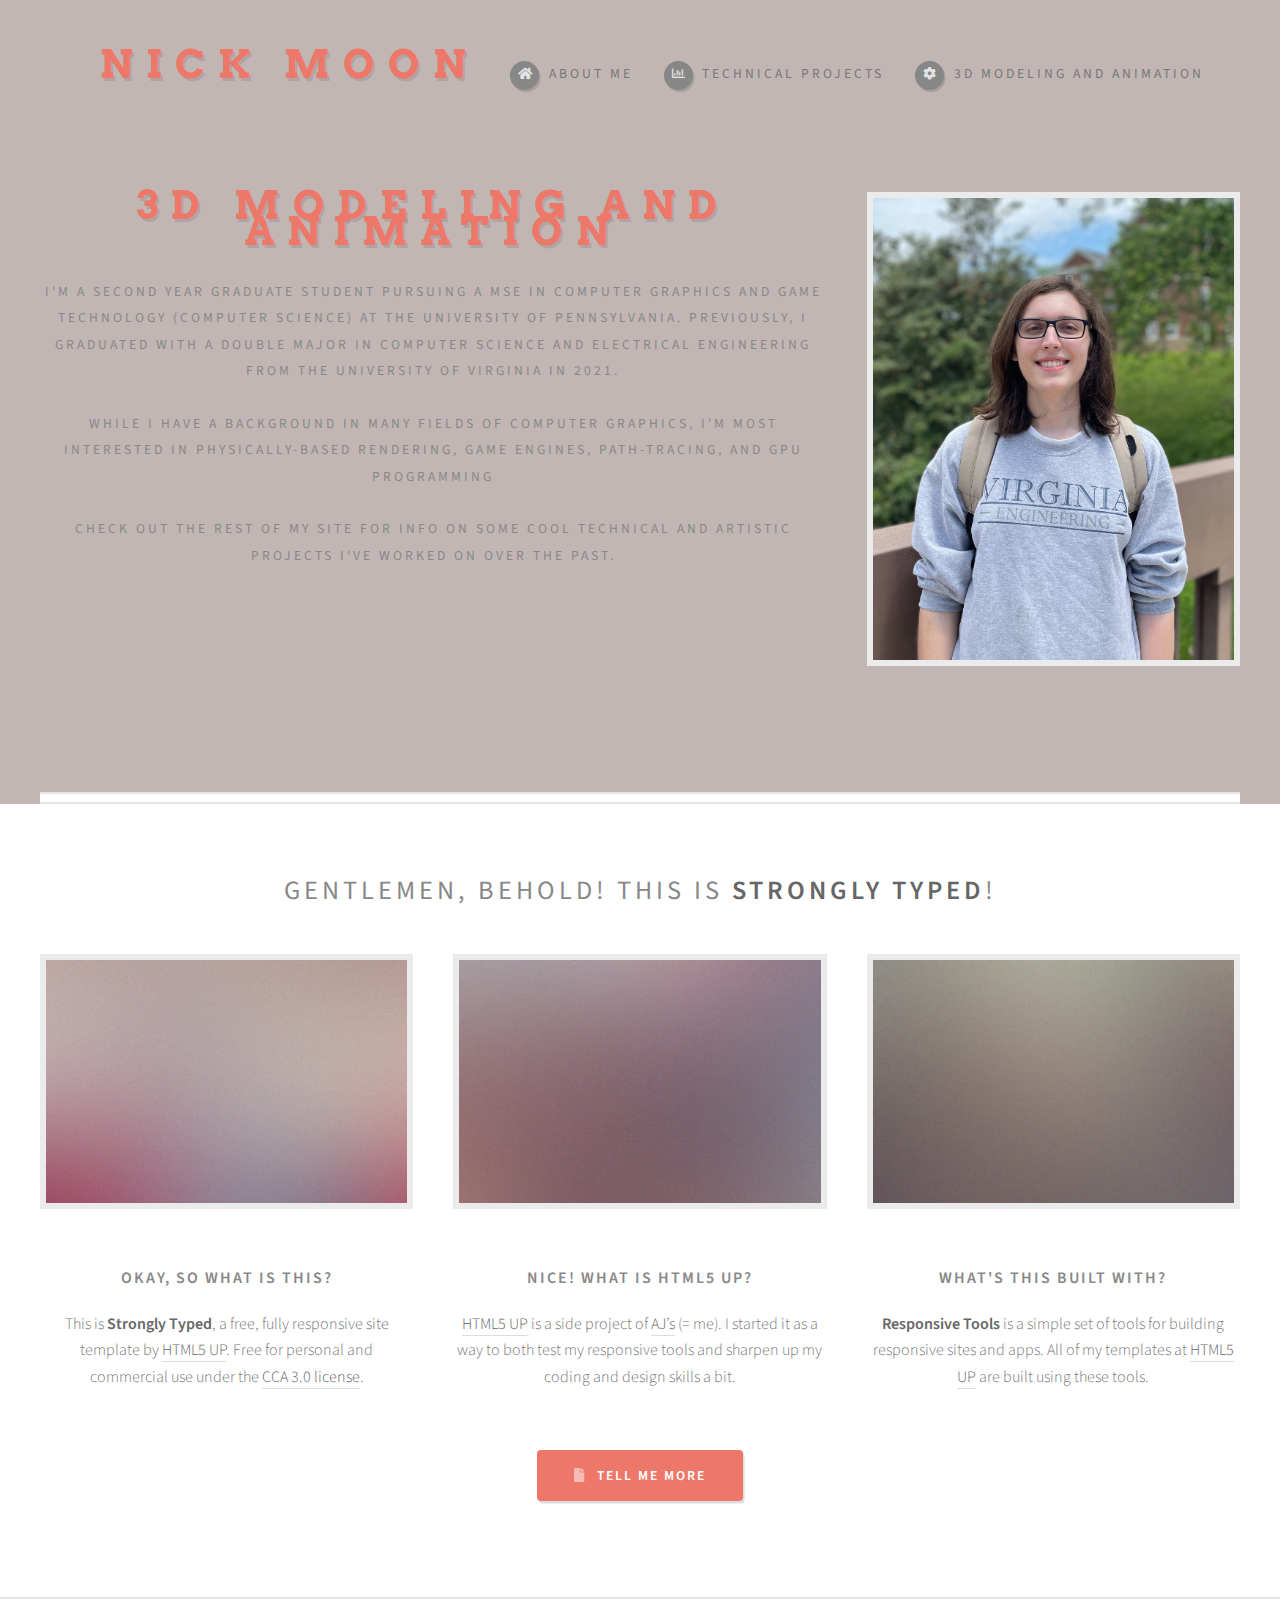
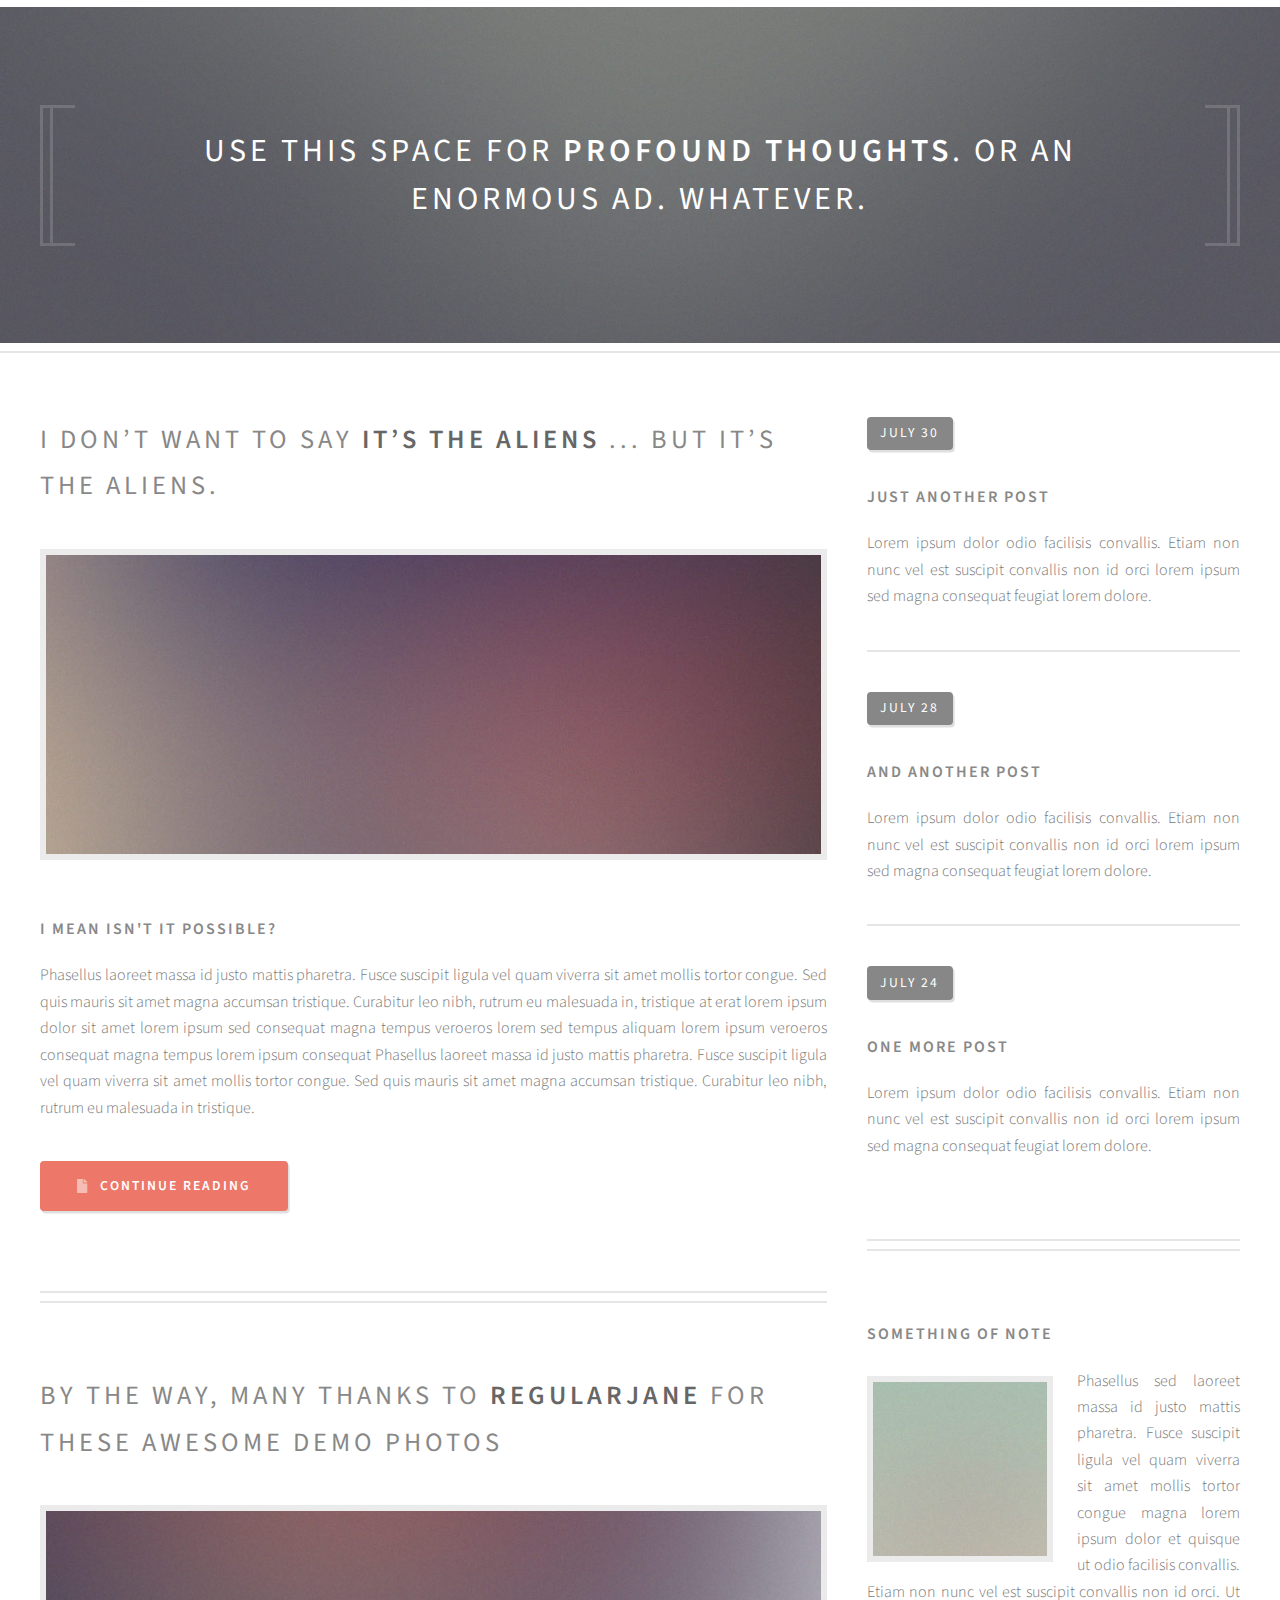
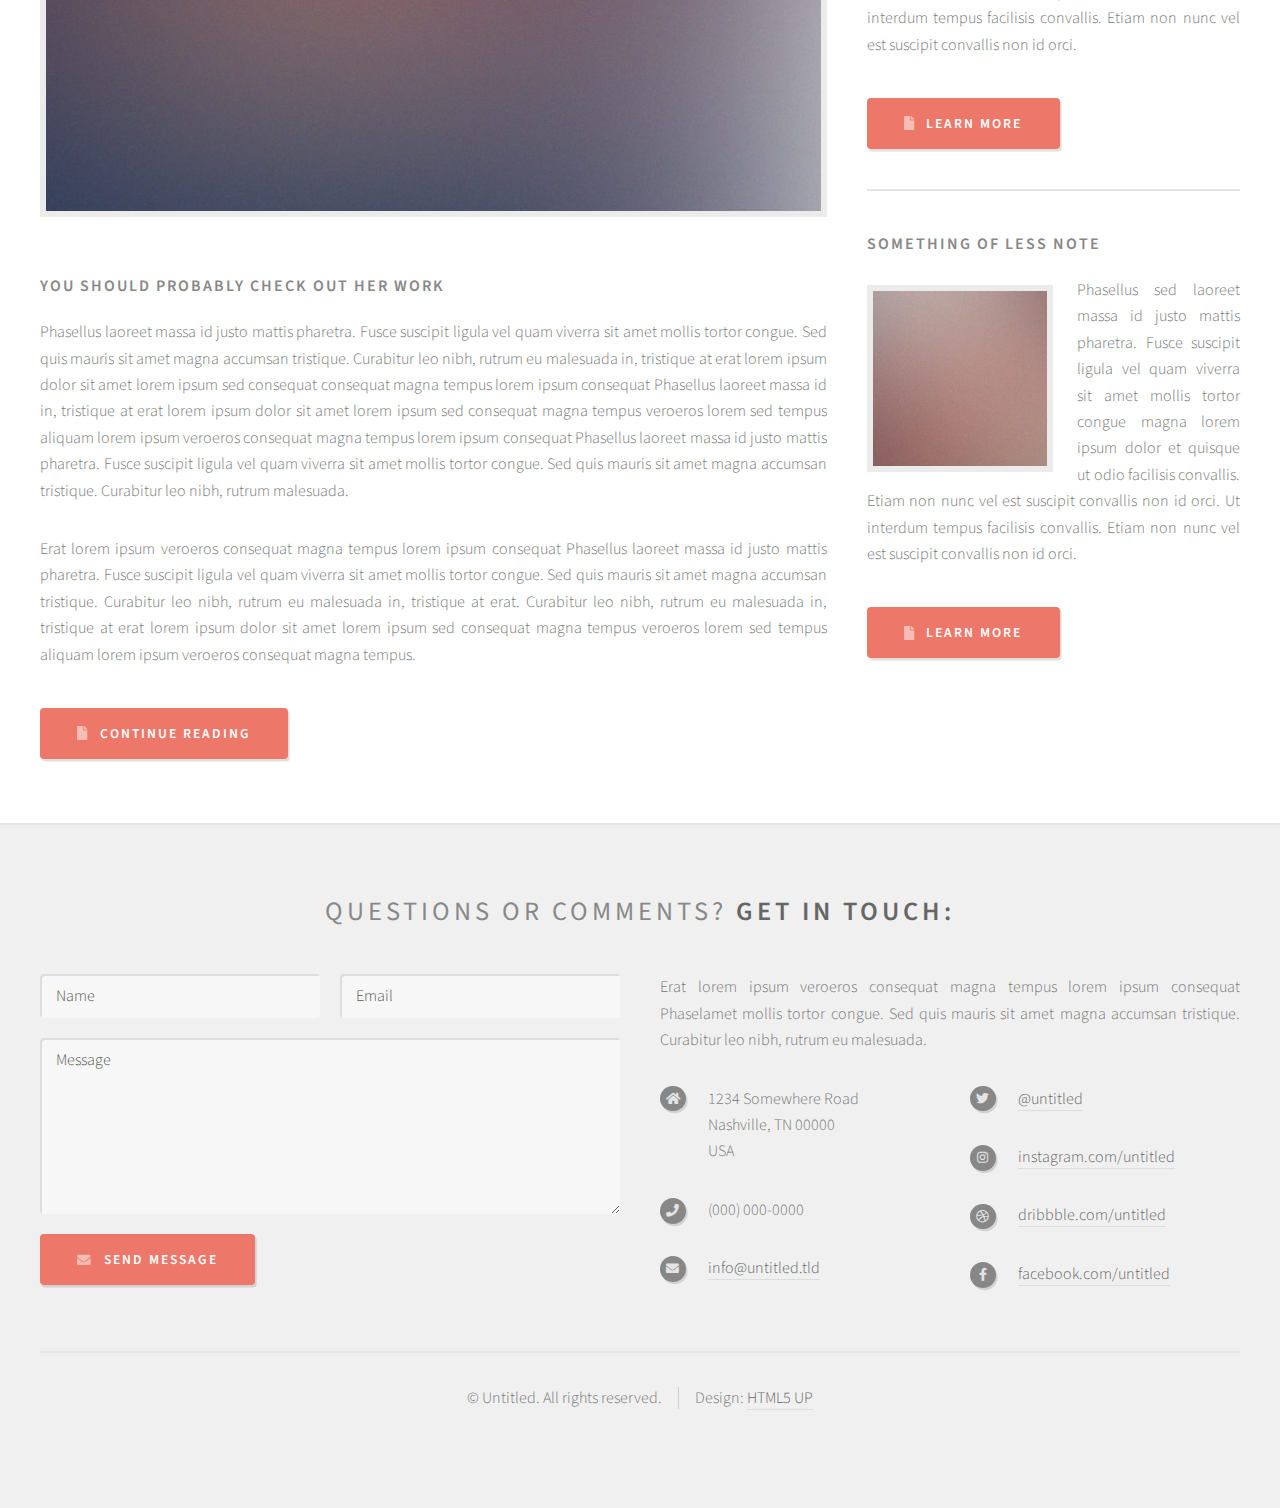
==== commit 90742226: "new site 2022" ====
--- a/left-sidebar.html
+++ b/left-sidebar.html
@@ -6,160 +6,146 @@
 -->
 <html>
 	<head>
-		<title>Left Sidebar - Strongly Typed by HTML5 UP</title>
+		<title>3D Modeling and Animation</title>
 		<meta charset="utf-8" />
 		<meta name="viewport" content="width=device-width, initial-scale=1, user-scalable=no" />
 		<link rel="stylesheet" href="assets/css/main.css" />
 	</head>
-	<body class="left-sidebar is-preload">
+	<body class="homepage is-preload">
 		<div id="page-wrapper">
 
 			<!-- Header -->
 				<section id="header">
 					<div class="container">
-
-						<!-- Logo -->
-							<h1 id="logo"><a href="index.html">Strongly Typed</a></h1>
-							<p>A responsive HTML5 site template. Manufactured by HTML5 UP.</p>
+					<div class="row aln-center">
+							<div class="col-8 col-6-medium col-12-small">
+
+								<!-- Feature -->
+									<section>
+										<!-- Logo -->
+							<h1 id="logo"><a href="index.html">3D Modeling and Animation</a></h1>
+							<p>I'm a second year graduate student pursuing a MSE in Computer Graphics and Game Technology (Computer Science) at the University of Pennsylvania. Previously,
+							I graduated with a double major in Computer Science and Electrical Engineering from the University of Virginia in 2021. <br><br>While I have a background in many fields of computer
+							graphics, I'm most interested in physically-based rendering, game engines, path-tracing, and GPU programming<br><br>Check out the rest of my site for info on some cool technical
+							and artistic projects I've worked on over the past.</p>
+									</section>
+
+							</div>
+							<div class="col-4 col-6-medium col-12-small">
+
+								<!-- Feature -->
+									<section>
+										<a href="#" class="image featured"><img src="images/profilepicture.jpeg" alt="" /></a>
+									</section>
+
+							</div>
+						</div>
+
+						
 
 						<!-- Nav -->
 							<nav id="nav">
 								<ul>
-									<li><a class="icon solid fa-home" href="index.html"><span>Introduction</span></a></li>
+									<li><h1 id="logo"><a href="index.html">Nick Moon</a></h1></li>
+									<li><a class="icon solid fa-home" href="index.html"><span>About Me</span></a></li>
 									<li>
-										<a href="#" class="icon fa-chart-bar"><span>Dropdown</span></a>
+										<a href="no-sidebar.html" class="icon fa-chart-bar"><span>Technical Projects</span></a>
 										<ul>
-											<li><a href="#">Lorem ipsum dolor</a></li>
-											<li><a href="#">Magna phasellus</a></li>
-											<li><a href="#">Etiam dolore nisl</a></li>
-											<li>
-												<a href="#">Phasellus consequat</a>
-												<ul>
-													<li><a href="#">Magna phasellus</a></li>
-													<li><a href="#">Etiam dolore nisl</a></li>
-													<li><a href="#">Phasellus consequat</a></li>
-												</ul>
-											</li>
-											<li><a href="#">Veroeros feugiat</a></li>
+											<li><a href="#">GPU Path Tracer</a></li>
+											<li><a href="#">Mesh Stylization Maya Plugin</a></li>
+											<li><a href="#">Mini Minecraft</a></li>
+											<li><a href="#">Non-photorealistic Ray Tracer</a></li>
+											<li><a href="#">Mini Maya</a></li>
 										</ul>
 									</li>
-									<li><a class="icon solid fa-cog" href="left-sidebar.html"><span>Left Sidebar</span></a></li>
-									<li><a class="icon solid fa-retweet" href="right-sidebar.html"><span>Right Sidebar</span></a></li>
-									<li><a class="icon solid fa-sitemap" href="no-sidebar.html"><span>No Sidebar</span></a></li>
+									<li><a class="icon solid fa-cog" href="left-sidebar.html"><span>3D Modeling and Animation</span></a></li>
 								</ul>
 							</nav>
 
 					</div>
 				</section>
 
+			<!-- Features -->
+				<section id="features">
+					<div class="container">
+						<header>
+							<h2>Gentlemen, behold! This is <strong>Strongly Typed</strong>!</h2>
+						</header>
+						<div class="row aln-center">
+							<div class="col-4 col-6-medium col-12-small">
+
+								<!-- Feature -->
+									<section>
+										<a href="#" class="image featured"><img src="images/pic01.jpg" alt="" /></a>
+										<header>
+											<h3>Okay, so what is this?</h3>
+										</header>
+										<p>This is <strong>Strongly Typed</strong>, a free, fully responsive site template
+										by <a href="http://html5up.net">HTML5 UP</a>. Free for personal and commercial use under the
+										<a href="http://html5up.net/license">CCA 3.0 license</a>.</p>
+									</section>
+
+							</div>
+							<div class="col-4 col-6-medium col-12-small">
+
+								<!-- Feature -->
+									<section>
+										<a href="#" class="image featured"><img src="images/pic02.jpg" alt="" /></a>
+										<header>
+											<h3>Nice! What is HTML5 UP?</h3>
+										</header>
+										<p><a href="http://html5up.net">HTML5 UP</a> is a side project of <a href="http://twitter.com/ajlkn">AJ’s</a> (= me).
+										I started it as a way to both test my responsive tools and sharpen up my coding
+										and design skills a bit.</p>
+									</section>
+
+							</div>
+							<div class="col-4 col-6-medium col-12-small">
+
+								<!-- Feature -->
+									<section>
+										<a href="#" class="image featured"><img src="images/pic03.jpg" alt="" /></a>
+										<header>
+											<h3>What's this built with?</h3>
+										</header>
+										<p><strong>Responsive Tools</strong> is a simple set of tools for building responsive
+										sites and apps. All of my templates at <a href="http://html5up.net">HTML5 UP</a> are built using these tools.</p>
+									</section>
+
+							</div>
+							<div class="col-12">
+								<ul class="actions">
+									<li><a href="#" class="button icon solid fa-file">Tell Me More</a></li>
+								</ul>
+							</div>
+						</div>
+					</div>
+				</section>
+
+			<!-- Banner -->
+				<section id="banner">
+					<div class="container">
+						<p>Use this space for <strong>profound thoughts</strong>.<br />
+						Or an enormous ad. Whatever.</p>
+					</div>
+				</section>
+
 			<!-- Main -->
 				<section id="main">
 					<div class="container">
 						<div class="row">
 
-							<!-- Sidebar -->
-								<div id="sidebar" class="col-4 col-12-medium">
-
-									<!-- Excerpts -->
-										<section>
-											<ul class="divided">
-												<li>
-
-													<!-- Excerpt -->
-														<article class="box excerpt">
-															<header>
-																<span class="date">July 30</span>
-																<h3><a href="#">Just another post</a></h3>
-															</header>
-															<p>Lorem ipsum dolor odio facilisis convallis. Etiam non nunc vel est
-															suscipit convallis non id orci lorem ipsum sed magna consequat feugiat lorem dolore.</p>
-														</article>
-
-												</li>
-												<li>
-
-													<!-- Excerpt -->
-														<article class="box excerpt">
-															<header>
-																<span class="date">July 28</span>
-																<h3><a href="#">And another post</a></h3>
-															</header>
-															<p>Lorem ipsum dolor odio facilisis convallis. Etiam non nunc vel est
-															suscipit convallis non id orci lorem ipsum sed magna consequat feugiat lorem dolore.</p>
-														</article>
-
-												</li>
-												<li>
-
-													<!-- Excerpt -->
-														<article class="box excerpt">
-															<header>
-																<span class="date">July 24</span>
-																<h3><a href="#">One more post</a></h3>
-															</header>
-															<p>Lorem ipsum dolor odio facilisis convallis. Etiam non nunc vel est
-															suscipit convallis non id orci lorem ipsum sed magna consequat feugiat lorem dolore.</p>
-														</article>
-
-												</li>
-											</ul>
-										</section>
-
-									<!-- Highlights -->
-										<section>
-											<ul class="divided">
-												<li>
-
-													<!-- Highlight -->
-														<article class="box highlight">
-															<header>
-																<h3><a href="#">Something of note</a></h3>
-															</header>
-															<a href="#" class="image left"><img src="images/pic06.jpg" alt="" /></a>
-															<p>Phasellus sed laoreet massa id justo mattis pharetra. Fusce suscipit ligula vel quam
-															viverra sit amet mollis tortor congue magna lorem ipsum dolor et quisque ut odio facilisis
-															convallis. Etiam non nunc vel est suscipit convallis non id orci. Ut interdum tempus
-															facilisis convallis. Etiam non nunc vel est suscipit convallis non id orci.</p>
-															<ul class="actions">
-																<li><a href="#" class="button icon solid fa-file">Learn More</a></li>
-															</ul>
-														</article>
-
-												</li>
-												<li>
-
-													<!-- Highlight -->
-														<article class="box highlight">
-															<header>
-																<h3><a href="#">Something of less note</a></h3>
-															</header>
-															<a href="#" class="image left"><img src="images/pic07.jpg" alt="" /></a>
-															<p>Phasellus sed laoreet massa id justo mattis pharetra. Fusce suscipit ligula vel quam
-															viverra sit amet mollis tortor congue magna lorem ipsum dolor et quisque ut odio facilisis
-															convallis. Etiam non nunc vel est suscipit convallis non id orci. Ut interdum tempus
-															facilisis convallis. Etiam non nunc vel est suscipit convallis non id orci.</p>
-															<ul class="actions">
-																<li><a href="#" class="button icon solid fa-file">Learn More</a></li>
-															</ul>
-														</article>
-
-												</li>
-											</ul>
-										</section>
-
-								</div>
-
 							<!-- Content -->
-								<div id="content" class="col-8 col-12-medium imp-medium">
+								<div id="content" class="col-8 col-12-medium">
 
 									<!-- Post -->
 										<article class="box post">
 											<header>
-												<h2>Behold! This is the <strong>left sidebar</strong> layout<br />
-												with a sidebar on the left!</h2>
+												<h2><a href="#">I don’t want to say <strong>it’s the aliens</strong> ...<br />
+												but it’s the aliens.</a></h2>
 											</header>
-											<span class="image featured"><img src="images/pic04.jpg" alt="" /></span>
-											<h3>Left is the opposite of right</h3>
+											<a href="#" class="image featured"><img src="images/pic04.jpg" alt="" /></a>
+											<h3>I mean isn't it possible?</h3>
 											<p>Phasellus laoreet massa id justo mattis pharetra. Fusce suscipit
 											ligula vel quam viverra sit amet mollis tortor congue. Sed quis mauris
 											sit amet magna accumsan tristique. Curabitur leo nibh, rutrum eu malesuada
@@ -168,15 +154,20 @@
 											consequat magna tempus lorem ipsum consequat Phasellus laoreet massa id
 											justo mattis pharetra. Fusce suscipit ligula vel quam viverra sit amet
 											mollis tortor congue. Sed quis mauris sit amet magna accumsan tristique.
-											Curabitur leo nibh, rutrum eu malesuada in tristique</p>
-											<p>Erat lorem ipsum veroeros consequat magna tempus lorem ipsum consequat
-											Phasellus laoreet massa id justo mattis pharetra. Fusce suscipit ligula
-											vel quam viverra sit amet mollis tortor congue. Sed quis mauris sit amet
-											magna accumsan tristique. Curabitur leo nibh, rutrum eu malesuada in,
-											tristique at erat. Curabitur leo nibh, rutrum eu malesuada in, tristique
-											at erat lorem ipsum dolor sit amet lorem ipsum sed consequat magna
-											tempus veroeros lorem sed tempus aliquam lorem ipsum veroeros consequat
-											magna tempus</p>
+											Curabitur leo nibh, rutrum eu malesuada in tristique.</p>
+											<ul class="actions">
+												<li><a href="#" class="button icon solid fa-file">Continue Reading</a></li>
+											</ul>
+										</article>
+
+									<!-- Post -->
+										<article class="box post">
+											<header>
+												<h2><a href="#">By the way, many thanks to <strong>regularjane</strong>
+												for these awesome demo photos</a></h2>
+											</header>
+											<a href="#" class="image featured"><img src="images/pic05.jpg" alt="" /></a>
+											<h3>You should probably check out her work</h3>
 											<p>Phasellus laoreet massa id justo mattis pharetra. Fusce suscipit
 											ligula vel quam viverra sit amet mollis tortor congue. Sed quis mauris
 											sit amet magna accumsan tristique. Curabitur leo nibh, rutrum eu malesuada
@@ -187,41 +178,111 @@
 											consequat magna tempus lorem ipsum consequat Phasellus laoreet massa id
 											justo mattis pharetra. Fusce suscipit ligula vel quam viverra sit amet
 											mollis tortor congue. Sed quis mauris sit amet magna accumsan tristique.
-											Curabitur leo nibh, rutrum eu malesuada in tristique</p>
-											<h3>Accumsan lorem ipsum veroeros</h3>
-											<p>Consequat Phasellus laoreet massa id in, tristique at erat lorem
-											ipsum dolor sit amet lorem ipsum sed consequat magna tempus veroeros
-											consequat magna tempus lorem ipsum consequat Phasellus laoreet massa id
-											justo mattis pharetra. Fusce suscipit ligula vel quam viverra sit amet
-											mollis tortor congue. Sed quis mauris sit amet magna.</p>
-											<p>Phasellus laoreet massa id justo mattis pharetra. Fusce suscipit
-											ligula vel quam viverra sit amet mollis tortor congue. Sed quis mauris
-											sit amet magna accumsan tristique. Curabitur leo nibh, rutrum eu malesuada
-											in, tristique at erat lorem ipsum dolor sit amet lorem ipsum sed consequat
-											consequat magna tempus lorem ipsum consequat Phasellus laoreet massa id
-											in, tristique at erat lorem ipsum dolor sit amet lorem ipsum sed consequat
-											magna tempus veroeros lorem sed tempus aliquam lorem ipsum veroeros
-											consequat magna tempus lorem ipsum consequat Phasellus laoreet massa id
-											justo mattis pharetra. Fusce suscipit ligula vel quam viverra sit amet
-											mollis tortor congue. Sed quis mauris sit amet magna accumsan tristique.
-											Curabitur leo nibh, rutrum eu malesuada in tristique</p>
-											<h3>Ligula suspcipit fusce veroeros</h3>
-											<p>Nullam dolore etiam sed massa id in, tristique at erat lorem
-											ipsum dolor sit amet lorem ipsum sed consequat magna tempus veroeros
-											consequat magna tempus lorem ipsum consequat Phasellus laoreet massa id
-											justo mattis pharetra. Fusce suscipit ligula vel quam viverra sit amet
-											mollis tortor congue. Sed quis mauris sit amet magna.</p>
-											<p>Sed massa id justo mattis pharetra. Fusce suscipit
-											ligula vel quam viverra sit amet mollis tortor congue. Sed quis mauris
-											sit amet magna accumsan tristique. Curabitur leo nibh, rutrum eu malesuada
-											in, tristique at erat lorem ipsum dolor sit amet lorem ipsum sed consequat
-											consequat magna tempus lorem ipsum consequat Phasellus laoreet massa id
-											in, tristique at erat lorem ipsum dolor sit amet lorem ipsum sed consequat
-											magna tempus veroeros lorem sed tempus aliquam lorem ipsum veroeros
-											consequat magna tempus lorem ipsum consequat Phasellus laoreet massa id
-											justo mattis pharetra. Fusce suscipit ligula vel quam viverra sit amet
-											mollis tortor congue. Sed quis mauris sit amet magna accumsan.</p>
+											Curabitur leo nibh, rutrum malesuada.</p>
+											<p>Erat lorem ipsum veroeros consequat magna tempus lorem ipsum consequat
+											Phasellus laoreet massa id justo mattis pharetra. Fusce suscipit ligula
+											vel quam viverra sit amet mollis tortor congue. Sed quis mauris sit amet
+											magna accumsan tristique. Curabitur leo nibh, rutrum eu malesuada in,
+											tristique at erat. Curabitur leo nibh, rutrum eu malesuada in, tristique
+											at erat lorem ipsum dolor sit amet lorem ipsum sed consequat magna
+											tempus veroeros lorem sed tempus aliquam lorem ipsum veroeros consequat
+											magna tempus.</p>
+											<ul class="actions">
+												<li><a href="#" class="button icon solid fa-file">Continue Reading</a></li>
+											</ul>
 										</article>
+
+								</div>
+
+							<!-- Sidebar -->
+								<div id="sidebar" class="col-4 col-12-medium">
+
+									<!-- Excerpts -->
+										<section>
+											<ul class="divided">
+												<li>
+
+													<!-- Excerpt -->
+														<article class="box excerpt">
+															<header>
+																<span class="date">July 30</span>
+																<h3><a href="#">Just another post</a></h3>
+															</header>
+															<p>Lorem ipsum dolor odio facilisis convallis. Etiam non nunc vel est
+															suscipit convallis non id orci lorem ipsum sed magna consequat feugiat lorem dolore.</p>
+														</article>
+
+												</li>
+												<li>
+
+													<!-- Excerpt -->
+														<article class="box excerpt">
+															<header>
+																<span class="date">July 28</span>
+																<h3><a href="#">And another post</a></h3>
+															</header>
+															<p>Lorem ipsum dolor odio facilisis convallis. Etiam non nunc vel est
+															suscipit convallis non id orci lorem ipsum sed magna consequat feugiat lorem dolore.</p>
+														</article>
+
+												</li>
+												<li>
+
+													<!-- Excerpt -->
+														<article class="box excerpt">
+															<header>
+																<span class="date">July 24</span>
+																<h3><a href="#">One more post</a></h3>
+															</header>
+															<p>Lorem ipsum dolor odio facilisis convallis. Etiam non nunc vel est
+															suscipit convallis non id orci lorem ipsum sed magna consequat feugiat lorem dolore.</p>
+														</article>
+
+												</li>
+											</ul>
+										</section>
+
+									<!-- Highlights -->
+										<section>
+											<ul class="divided">
+												<li>
+
+													<!-- Highlight -->
+														<article class="box highlight">
+															<header>
+																<h3><a href="#">Something of note</a></h3>
+															</header>
+															<a href="#" class="image left"><img src="images/pic06.jpg" alt="" /></a>
+															<p>Phasellus sed laoreet massa id justo mattis pharetra. Fusce suscipit ligula vel quam
+															viverra sit amet mollis tortor congue magna lorem ipsum dolor et quisque ut odio facilisis
+															convallis. Etiam non nunc vel est suscipit convallis non id orci. Ut interdum tempus
+															facilisis convallis. Etiam non nunc vel est suscipit convallis non id orci.</p>
+															<ul class="actions">
+																<li><a href="#" class="button icon solid fa-file">Learn More</a></li>
+															</ul>
+														</article>
+
+												</li>
+												<li>
+
+													<!-- Highlight -->
+														<article class="box highlight">
+															<header>
+																<h3><a href="#">Something of less note</a></h3>
+															</header>
+															<a href="#" class="image left"><img src="images/pic07.jpg" alt="" /></a>
+															<p>Phasellus sed laoreet massa id justo mattis pharetra. Fusce suscipit ligula vel quam
+															viverra sit amet mollis tortor congue magna lorem ipsum dolor et quisque ut odio facilisis
+															convallis. Etiam non nunc vel est suscipit convallis non id orci. Ut interdum tempus
+															facilisis convallis. Etiam non nunc vel est suscipit convallis non id orci.</p>
+															<ul class="actions">
+																<li><a href="#" class="button icon solid fa-file">Learn More</a></li>
+															</ul>
+														</article>
+
+												</li>
+											</ul>
+										</section>
 
 								</div>
 
--- a/assets/css/main.css
+++ b/assets/css/main.css
@@ -1904,7 +1904,7 @@
 	#header {
 		position: relative;
 		position: relative;
-		background: #fff;
+		background: #C2B6B4 ;
 		text-align: center;
 	}
 
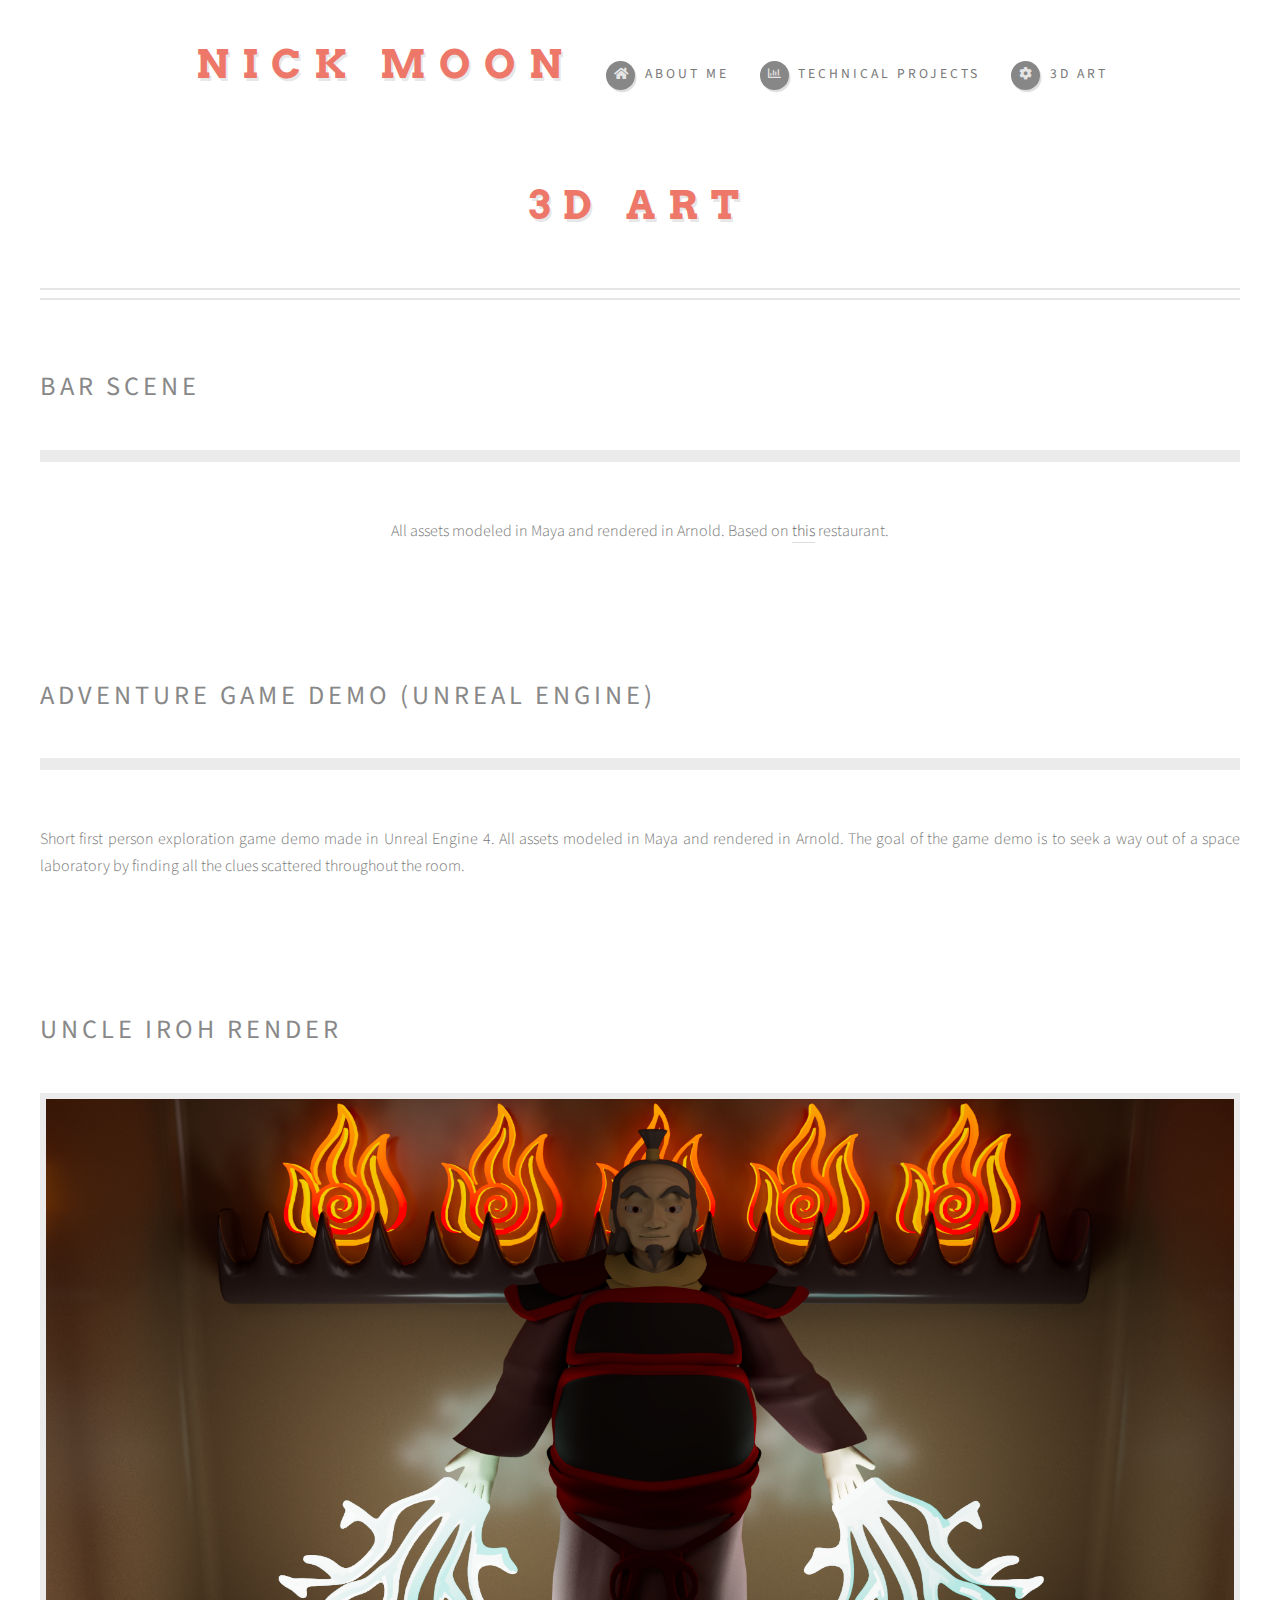
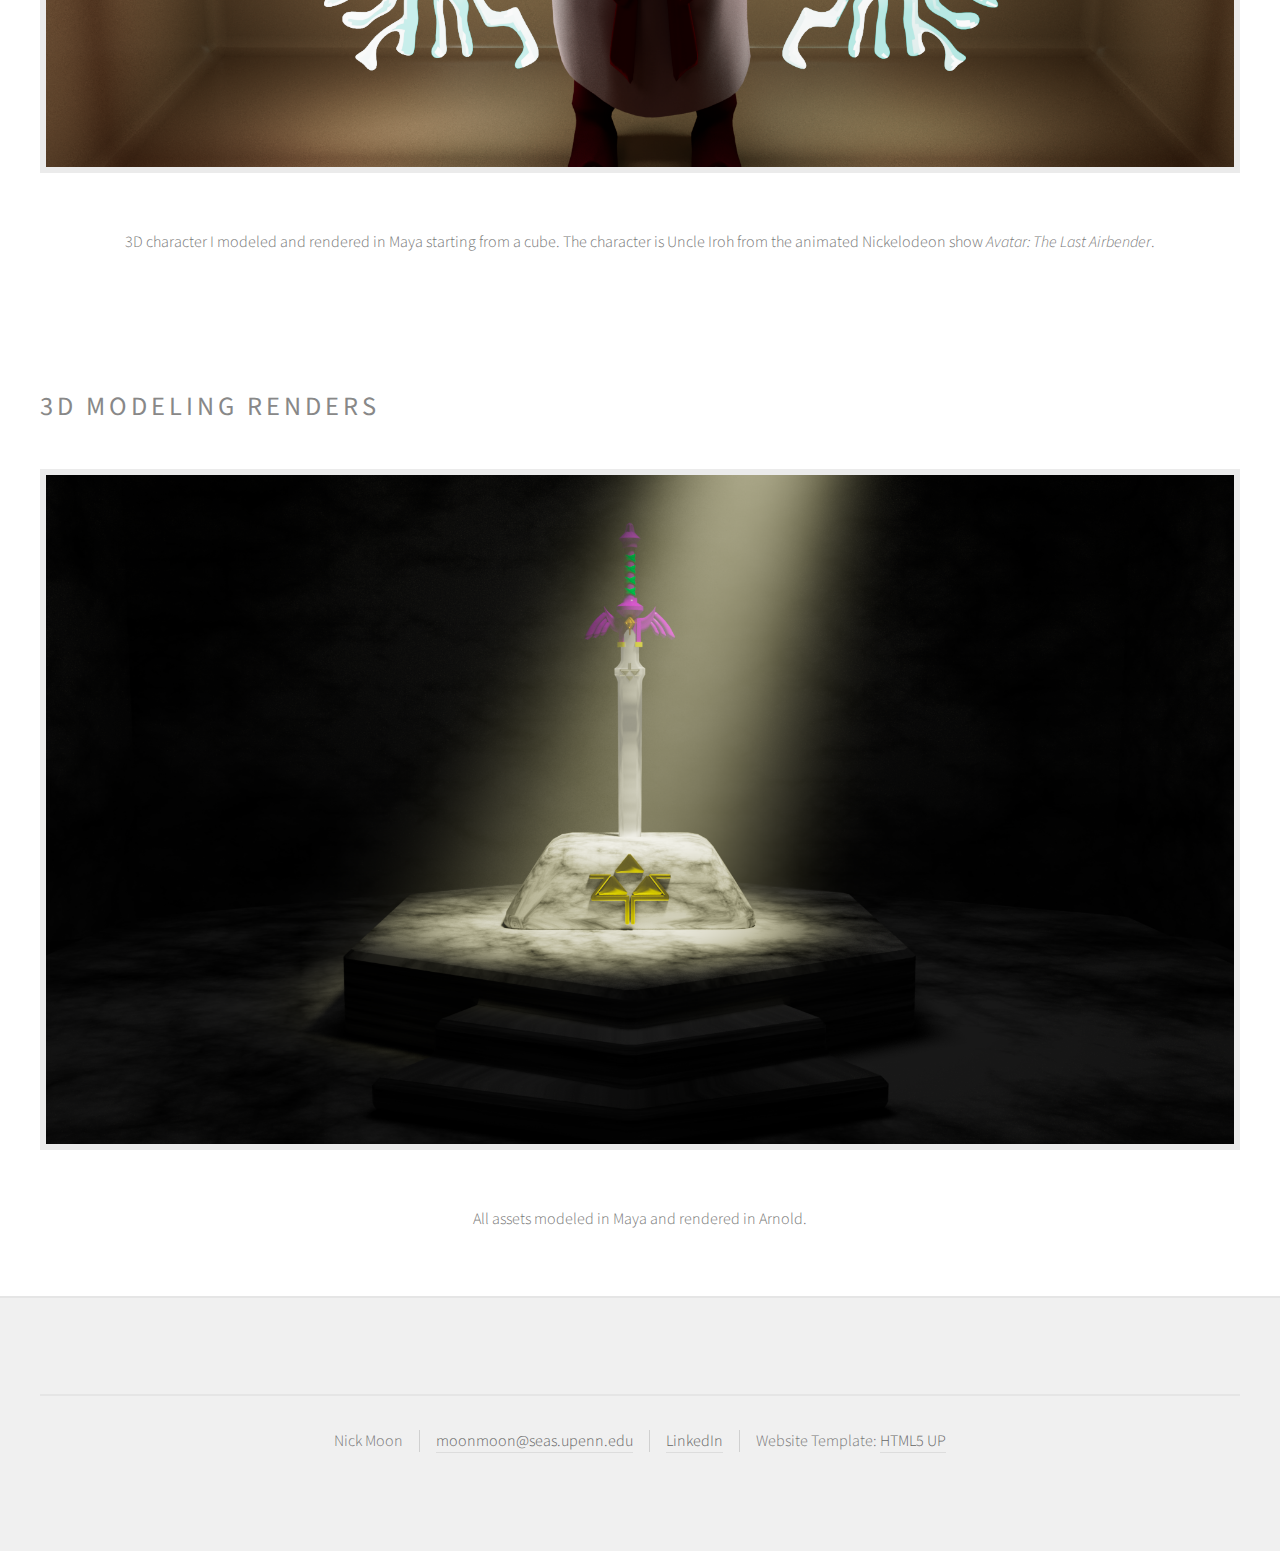
==== commit e58c818b: "new site 2022" ====
--- a/left-sidebar.html
+++ b/left-sidebar.html
@@ -6,7 +6,7 @@
 -->
 <html>
 	<head>
-		<title>3D Modeling and Animation</title>
+		<title>3D Art</title>
 		<meta charset="utf-8" />
 		<meta name="viewport" content="width=device-width, initial-scale=1, user-scalable=no" />
 		<link rel="stylesheet" href="assets/css/main.css" />
@@ -17,29 +17,7 @@
 			<!-- Header -->
 				<section id="header">
 					<div class="container">
-					<div class="row aln-center">
-							<div class="col-8 col-6-medium col-12-small">
-
-								<!-- Feature -->
-									<section>
-										<!-- Logo -->
-							<h1 id="logo"><a href="index.html">3D Modeling and Animation</a></h1>
-							<p>I'm a second year graduate student pursuing a MSE in Computer Graphics and Game Technology (Computer Science) at the University of Pennsylvania. Previously,
-							I graduated with a double major in Computer Science and Electrical Engineering from the University of Virginia in 2021. <br><br>While I have a background in many fields of computer
-							graphics, I'm most interested in physically-based rendering, game engines, path-tracing, and GPU programming<br><br>Check out the rest of my site for info on some cool technical
-							and artistic projects I've worked on over the past.</p>
-									</section>
-
-							</div>
-							<div class="col-4 col-6-medium col-12-small">
-
-								<!-- Feature -->
-									<section>
-										<a href="#" class="image featured"><img src="images/profilepicture.jpeg" alt="" /></a>
-									</section>
-
-							</div>
-						</div>
+					<h1 id="logo"><a href="index.html">3D Art</a></h1>
 
 						
 
@@ -50,318 +28,109 @@
 									<li><a class="icon solid fa-home" href="index.html"><span>About Me</span></a></li>
 									<li>
 										<a href="no-sidebar.html" class="icon fa-chart-bar"><span>Technical Projects</span></a>
-										<ul>
-											<li><a href="#">GPU Path Tracer</a></li>
-											<li><a href="#">Mesh Stylization Maya Plugin</a></li>
-											<li><a href="#">Mini Minecraft</a></li>
-											<li><a href="#">Non-photorealistic Ray Tracer</a></li>
-											<li><a href="#">Mini Maya</a></li>
-										</ul>
 									</li>
-									<li><a class="icon solid fa-cog" href="left-sidebar.html"><span>3D Modeling and Animation</span></a></li>
+									<li><a class="icon solid fa-cog" href="left-sidebar.html"><span>3D Art</span></a></li>
 								</ul>
 							</nav>
 
 					</div>
 				</section>
-
-			<!-- Features -->
-				<section id="features">
-					<div class="container">
-						<header>
-							<h2>Gentlemen, behold! This is <strong>Strongly Typed</strong>!</h2>
-						</header>
-						<div class="row aln-center">
-							<div class="col-4 col-6-medium col-12-small">
-
-								<!-- Feature -->
-									<section>
-										<a href="#" class="image featured"><img src="images/pic01.jpg" alt="" /></a>
-										<header>
-											<h3>Okay, so what is this?</h3>
-										</header>
-										<p>This is <strong>Strongly Typed</strong>, a free, fully responsive site template
-										by <a href="http://html5up.net">HTML5 UP</a>. Free for personal and commercial use under the
-										<a href="http://html5up.net/license">CCA 3.0 license</a>.</p>
-									</section>
-
-							</div>
-							<div class="col-4 col-6-medium col-12-small">
-
-								<!-- Feature -->
-									<section>
-										<a href="#" class="image featured"><img src="images/pic02.jpg" alt="" /></a>
-										<header>
-											<h3>Nice! What is HTML5 UP?</h3>
-										</header>
-										<p><a href="http://html5up.net">HTML5 UP</a> is a side project of <a href="http://twitter.com/ajlkn">AJ’s</a> (= me).
-										I started it as a way to both test my responsive tools and sharpen up my coding
-										and design skills a bit.</p>
-									</section>
-
-							</div>
-							<div class="col-4 col-6-medium col-12-small">
-
-								<!-- Feature -->
-									<section>
-										<a href="#" class="image featured"><img src="images/pic03.jpg" alt="" /></a>
-										<header>
-											<h3>What's this built with?</h3>
-										</header>
-										<p><strong>Responsive Tools</strong> is a simple set of tools for building responsive
-										sites and apps. All of my templates at <a href="http://html5up.net">HTML5 UP</a> are built using these tools.</p>
-									</section>
-
-							</div>
-							<div class="col-12">
-								<ul class="actions">
-									<li><a href="#" class="button icon solid fa-file">Tell Me More</a></li>
-								</ul>
-							</div>
-						</div>
-					</div>
-				</section>
-
-			<!-- Banner -->
-				<section id="banner">
-					<div class="container">
-						<p>Use this space for <strong>profound thoughts</strong>.<br />
-						Or an enormous ad. Whatever.</p>
-					</div>
-				</section>
-
-			<!-- Main -->
+			<!-- Bar Scene -->
 				<section id="main">
 					<div class="container">
-						<div class="row">
+						<div id="content">
 
-							<!-- Content -->
-								<div id="content" class="col-8 col-12-medium">
+							<!-- Post -->
+								<article class="box post">
+								
+									<header>
+										<h2>Bar Scene</h2>
+									</header>
+									<span class="image featured"><img src="images/render.PNG" alt="" /></span>
+									<div class="row aln-center">
+									<section><p>All assets modeled in Maya and rendered in Arnold. Based on <a href="https://leesburg.firebirdsrestaurants.com/">this</a> restaurant.</p></section></div>
 
-									<!-- Post -->
-										<article class="box post">
-											<header>
-												<h2><a href="#">I don’t want to say <strong>it’s the aliens</strong> ...<br />
-												but it’s the aliens.</a></h2>
-											</header>
-											<a href="#" class="image featured"><img src="images/pic04.jpg" alt="" /></a>
-											<h3>I mean isn't it possible?</h3>
-											<p>Phasellus laoreet massa id justo mattis pharetra. Fusce suscipit
-											ligula vel quam viverra sit amet mollis tortor congue. Sed quis mauris
-											sit amet magna accumsan tristique. Curabitur leo nibh, rutrum eu malesuada
-											in, tristique at erat lorem ipsum dolor sit amet lorem ipsum sed consequat
-											magna tempus veroeros lorem sed tempus aliquam lorem ipsum veroeros
-											consequat magna tempus lorem ipsum consequat Phasellus laoreet massa id
-											justo mattis pharetra. Fusce suscipit ligula vel quam viverra sit amet
-											mollis tortor congue. Sed quis mauris sit amet magna accumsan tristique.
-											Curabitur leo nibh, rutrum eu malesuada in tristique.</p>
-											<ul class="actions">
-												<li><a href="#" class="button icon solid fa-file">Continue Reading</a></li>
-											</ul>
-										</article>
-
-									<!-- Post -->
-										<article class="box post">
-											<header>
-												<h2><a href="#">By the way, many thanks to <strong>regularjane</strong>
-												for these awesome demo photos</a></h2>
-											</header>
-											<a href="#" class="image featured"><img src="images/pic05.jpg" alt="" /></a>
-											<h3>You should probably check out her work</h3>
-											<p>Phasellus laoreet massa id justo mattis pharetra. Fusce suscipit
-											ligula vel quam viverra sit amet mollis tortor congue. Sed quis mauris
-											sit amet magna accumsan tristique. Curabitur leo nibh, rutrum eu malesuada
-											in, tristique at erat lorem ipsum dolor sit amet lorem ipsum sed consequat
-											consequat magna tempus lorem ipsum consequat Phasellus laoreet massa id
-											in, tristique at erat lorem ipsum dolor sit amet lorem ipsum sed consequat
-											magna tempus veroeros lorem sed tempus aliquam lorem ipsum veroeros
-											consequat magna tempus lorem ipsum consequat Phasellus laoreet massa id
-											justo mattis pharetra. Fusce suscipit ligula vel quam viverra sit amet
-											mollis tortor congue. Sed quis mauris sit amet magna accumsan tristique.
-											Curabitur leo nibh, rutrum malesuada.</p>
-											<p>Erat lorem ipsum veroeros consequat magna tempus lorem ipsum consequat
-											Phasellus laoreet massa id justo mattis pharetra. Fusce suscipit ligula
-											vel quam viverra sit amet mollis tortor congue. Sed quis mauris sit amet
-											magna accumsan tristique. Curabitur leo nibh, rutrum eu malesuada in,
-											tristique at erat. Curabitur leo nibh, rutrum eu malesuada in, tristique
-											at erat lorem ipsum dolor sit amet lorem ipsum sed consequat magna
-											tempus veroeros lorem sed tempus aliquam lorem ipsum veroeros consequat
-											magna tempus.</p>
-											<ul class="actions">
-												<li><a href="#" class="button icon solid fa-file">Continue Reading</a></li>
-											</ul>
-										</article>
-
-								</div>
-
-							<!-- Sidebar -->
-								<div id="sidebar" class="col-4 col-12-medium">
-
-									<!-- Excerpts -->
-										<section>
-											<ul class="divided">
-												<li>
-
-													<!-- Excerpt -->
-														<article class="box excerpt">
-															<header>
-																<span class="date">July 30</span>
-																<h3><a href="#">Just another post</a></h3>
-															</header>
-															<p>Lorem ipsum dolor odio facilisis convallis. Etiam non nunc vel est
-															suscipit convallis non id orci lorem ipsum sed magna consequat feugiat lorem dolore.</p>
-														</article>
-
-												</li>
-												<li>
-
-													<!-- Excerpt -->
-														<article class="box excerpt">
-															<header>
-																<span class="date">July 28</span>
-																<h3><a href="#">And another post</a></h3>
-															</header>
-															<p>Lorem ipsum dolor odio facilisis convallis. Etiam non nunc vel est
-															suscipit convallis non id orci lorem ipsum sed magna consequat feugiat lorem dolore.</p>
-														</article>
-
-												</li>
-												<li>
-
-													<!-- Excerpt -->
-														<article class="box excerpt">
-															<header>
-																<span class="date">July 24</span>
-																<h3><a href="#">One more post</a></h3>
-															</header>
-															<p>Lorem ipsum dolor odio facilisis convallis. Etiam non nunc vel est
-															suscipit convallis non id orci lorem ipsum sed magna consequat feugiat lorem dolore.</p>
-														</article>
-
-												</li>
-											</ul>
-										</section>
-
-									<!-- Highlights -->
-										<section>
-											<ul class="divided">
-												<li>
-
-													<!-- Highlight -->
-														<article class="box highlight">
-															<header>
-																<h3><a href="#">Something of note</a></h3>
-															</header>
-															<a href="#" class="image left"><img src="images/pic06.jpg" alt="" /></a>
-															<p>Phasellus sed laoreet massa id justo mattis pharetra. Fusce suscipit ligula vel quam
-															viverra sit amet mollis tortor congue magna lorem ipsum dolor et quisque ut odio facilisis
-															convallis. Etiam non nunc vel est suscipit convallis non id orci. Ut interdum tempus
-															facilisis convallis. Etiam non nunc vel est suscipit convallis non id orci.</p>
-															<ul class="actions">
-																<li><a href="#" class="button icon solid fa-file">Learn More</a></li>
-															</ul>
-														</article>
-
-												</li>
-												<li>
-
-													<!-- Highlight -->
-														<article class="box highlight">
-															<header>
-																<h3><a href="#">Something of less note</a></h3>
-															</header>
-															<a href="#" class="image left"><img src="images/pic07.jpg" alt="" /></a>
-															<p>Phasellus sed laoreet massa id justo mattis pharetra. Fusce suscipit ligula vel quam
-															viverra sit amet mollis tortor congue magna lorem ipsum dolor et quisque ut odio facilisis
-															convallis. Etiam non nunc vel est suscipit convallis non id orci. Ut interdum tempus
-															facilisis convallis. Etiam non nunc vel est suscipit convallis non id orci.</p>
-															<ul class="actions">
-																<li><a href="#" class="button icon solid fa-file">Learn More</a></li>
-															</ul>
-														</article>
-
-												</li>
-											</ul>
-										</section>
-
-								</div>
+									
+								</article>
 
 						</div>
 					</div>
 				</section>
+				<!-- Unreal Project -->
+				<section id="main">
+					<div class="container">
+						<div id="content">
+
+							<!-- Post -->
+								<article class="box post">
+								
+									<header>
+										<h2>Adventure Game Demo (Unreal Engine)</h2>
+									</header>
+									<span class="image featured"><img src="images/unrealgame0.PNG" alt="" /></span>
+									<div class="row aln-center">
+									<section><p>Short first person exploration game demo made in Unreal Engine 4. All assets modeled in Maya and rendered in Arnold. The
+									goal of the game demo is to seek a way out of a space laboratory by finding all the clues scattered throughout the room.</p></section></div>
+
+									
+								</article>
+
+						</div>
+					</div>
+				</section>
+				
+				<!-- Uncle Iroh -->
+				<section id="main">
+					<div class="container">
+						<div id="content">
+
+							<!-- Post -->
+								<article class="box post">
+								
+									<header>
+										<h2>Uncle Iroh Render</h2>
+									</header>
+									<span class="image featured"><img src="images/irohrender.png" alt="" /></span>
+									<div class="row aln-center">
+									<section><p>3D character I modeled and rendered in Maya starting from a cube. The character is Uncle Iroh from the animated
+									Nickelodeon show <i>Avatar: The Last Airbender</i>.</p></section></div>
+
+									
+								</article>
+
+						</div>
+					</div>
+				</section>
+				
+				<!-- 3D Modeling Renders -->
+				<section id="main">
+					<div class="container">
+						<div id="content">
+
+							<!-- Post -->
+								<article class="box post">
+								
+									<header>
+										<h2>3D Modeling Renders</h2>
+									</header>
+									<span class="image featured"><img src="images/mastersword.png" alt="" /></span>
+									<div class="row aln-center">
+									<section><p>All assets modeled in Maya and rendered in Arnold.</p></section></div>
+
+									
+								</article>
+
+						</div>
+					</div>
+				</section>
+				
+				
 
 			<!-- Footer -->
 				<section id="footer">
-					<div class="container">
-						<header>
-							<h2>Questions or comments? <strong>Get in touch:</strong></h2>
-						</header>
-						<div class="row">
-							<div class="col-6 col-12-medium">
-								<section>
-									<form method="post" action="#">
-										<div class="row gtr-50">
-											<div class="col-6 col-12-small">
-												<input name="name" placeholder="Name" type="text" />
-											</div>
-											<div class="col-6 col-12-small">
-												<input name="email" placeholder="Email" type="text" />
-											</div>
-											<div class="col-12">
-												<textarea name="message" placeholder="Message"></textarea>
-											</div>
-											<div class="col-12">
-												<a href="#" class="form-button-submit button icon solid fa-envelope">Send Message</a>
-											</div>
-										</div>
-									</form>
-								</section>
-							</div>
-							<div class="col-6 col-12-medium">
-								<section>
-									<p>Erat lorem ipsum veroeros consequat magna tempus lorem ipsum consequat Phaselamet
-									mollis tortor congue. Sed quis mauris sit amet magna accumsan tristique. Curabitur
-									leo nibh, rutrum eu malesuada.</p>
-									<div class="row">
-										<div class="col-6 col-12-small">
-											<ul class="icons">
-												<li class="icon solid fa-home">
-													1234 Somewhere Road<br />
-													Nashville, TN 00000<br />
-													USA
-												</li>
-												<li class="icon solid fa-phone">
-													(000) 000-0000
-												</li>
-												<li class="icon solid fa-envelope">
-													<a href="#">info@untitled.tld</a>
-												</li>
-											</ul>
-										</div>
-										<div class="col-6 col-12-small">
-											<ul class="icons">
-												<li class="icon brands fa-twitter">
-													<a href="#">@untitled</a>
-												</li>
-												<li class="icon brands fa-instagram">
-													<a href="#">instagram.com/untitled</a>
-												</li>
-												<li class="icon brands fa-dribbble">
-													<a href="#">dribbble.com/untitled</a>
-												</li>
-												<li class="icon brands fa-facebook-f">
-													<a href="#">facebook.com/untitled</a>
-												</li>
-											</ul>
-										</div>
-									</div>
-								</section>
-							</div>
-						</div>
-					</div>
 					<div id="copyright" class="container">
 						<ul class="links">
-							<li>&copy; Untitled. All rights reserved.</li><li>Design: <a href="http://html5up.net">HTML5 UP</a></li>
+							<li>Nick Moon</li><li><a href="#">moonmoon@seas.upenn.edu</a></li><li><a href="#">LinkedIn</a></li><li>Website Template: <a href="http://html5up.net">HTML5 UP</a></li>
 						</ul>
 					</div>
 				</section>
--- a/assets/css/main.css
+++ b/assets/css/main.css
@@ -1904,7 +1904,7 @@
 	#header {
 		position: relative;
 		position: relative;
-		background: #C2B6B4 ;
+		background: #fff;
 		text-align: center;
 	}
 
@@ -2160,7 +2160,7 @@
 		position: relative;
 		overflow: hidden;
 		background: #fff;
-		padding: 6em 0;
+		padding: 2em 0;
 	}
 
 /* Content */
@@ -2206,7 +2206,7 @@
 		overflow: hidden;
 		border-top: solid 2px #e5e5e5;
 		background: #f0f0f0;
-		padding: 6em 0 8em 0;
+		padding: 0em 0 0em 0;
 	}
 
 		#footer form input[type="text"],
@@ -2234,8 +2234,8 @@
 	#copyright {
 		border-top: solid 2px #e5e5e5;
 		text-align: center;
-		margin-top: 6em;
-		padding-top: 4em;
+		margin-top: 1em;
+		padding-top: 1em;
 	}
 
 /* XLarge */
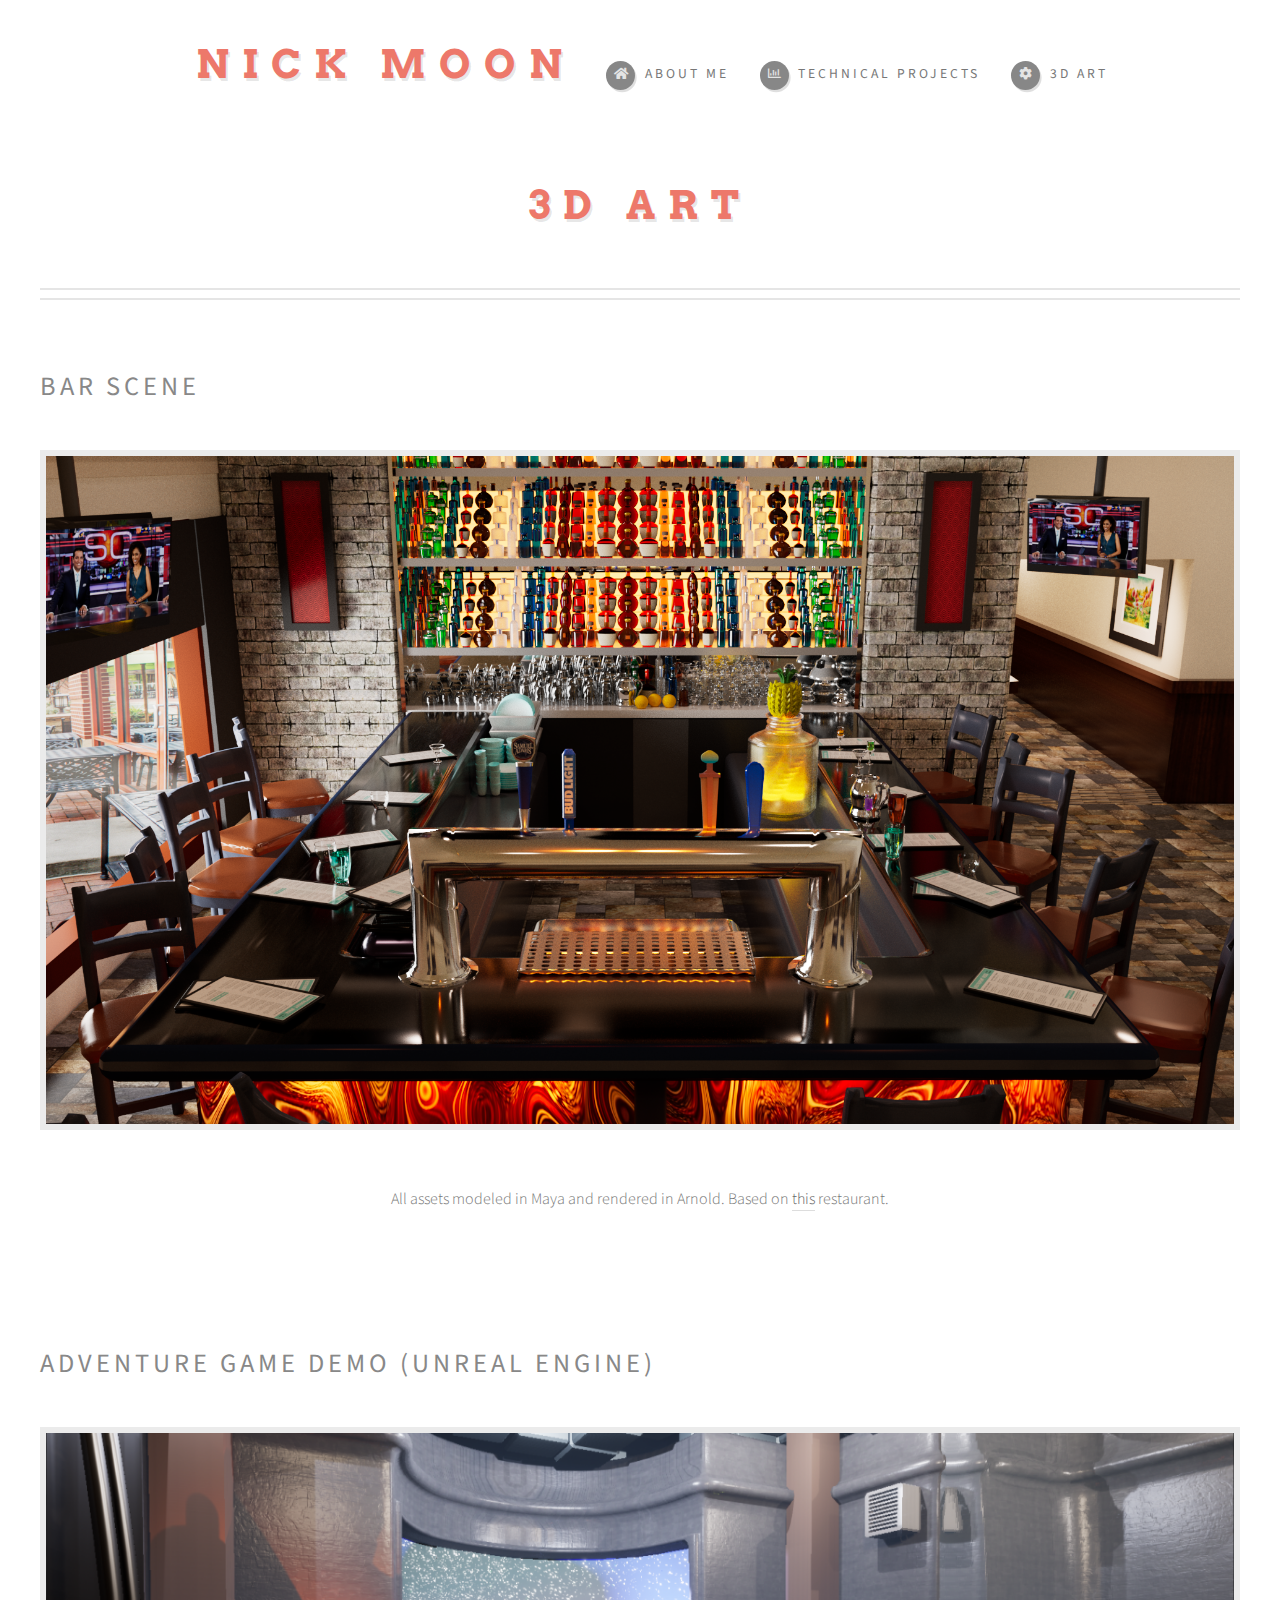
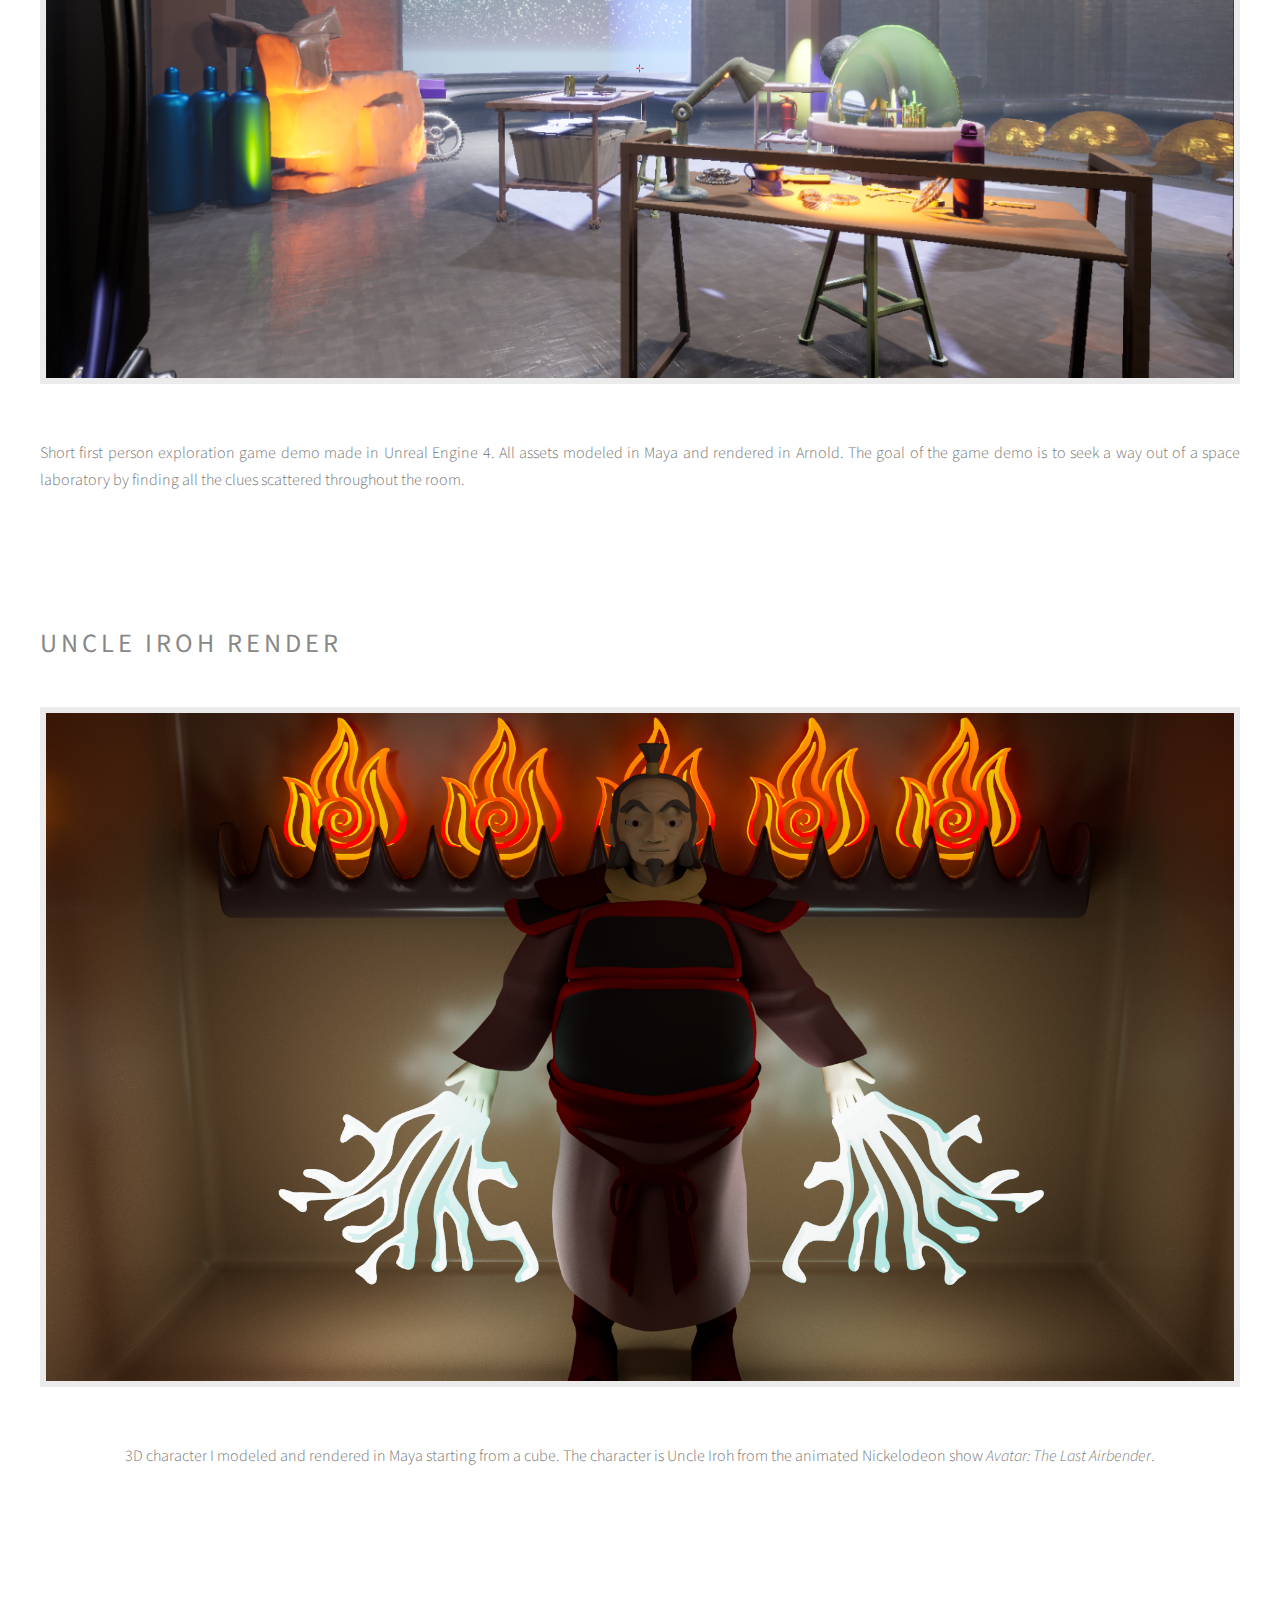
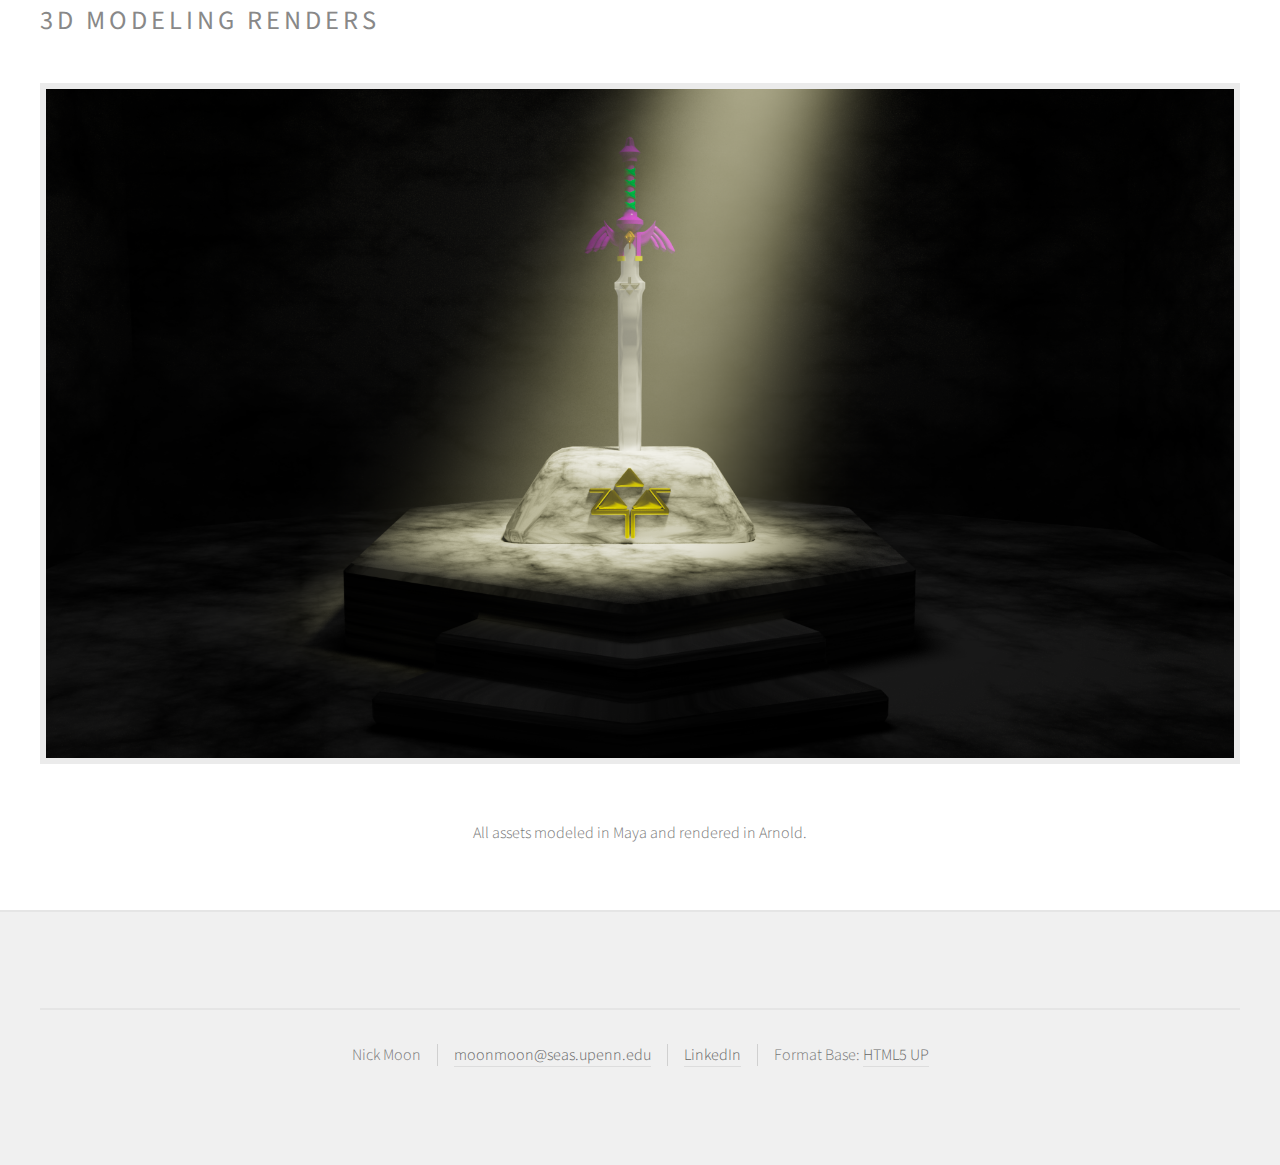
==== commit 0dda2948: "new site 2022" ====
--- a/left-sidebar.html
+++ b/left-sidebar.html
@@ -46,7 +46,7 @@
 									<header>
 										<h2>Bar Scene</h2>
 									</header>
-									<span class="image featured"><img src="images/render.PNG" alt="" /></span>
+									<span class="image featured"><img src="images/render.png" alt="" /></span>
 									<div class="row aln-center">
 									<section><p>All assets modeled in Maya and rendered in Arnold. Based on <a href="https://leesburg.firebirdsrestaurants.com/">this</a> restaurant.</p></section></div>
 
@@ -67,7 +67,7 @@
 									<header>
 										<h2>Adventure Game Demo (Unreal Engine)</h2>
 									</header>
-									<span class="image featured"><img src="images/unrealgame0.PNG" alt="" /></span>
+									<span class="image featured"><img src="images/unrealgame0.png" alt="" /></span>
 									<div class="row aln-center">
 									<section><p>Short first person exploration game demo made in Unreal Engine 4. All assets modeled in Maya and rendered in Arnold. The
 									goal of the game demo is to seek a way out of a space laboratory by finding all the clues scattered throughout the room.</p></section></div>
@@ -130,7 +130,7 @@
 				<section id="footer">
 					<div id="copyright" class="container">
 						<ul class="links">
-							<li>Nick Moon</li><li><a href="#">moonmoon@seas.upenn.edu</a></li><li><a href="#">LinkedIn</a></li><li>Website Template: <a href="http://html5up.net">HTML5 UP</a></li>
+							<li>Nick Moon</li><li><a href="#">moonmoon@seas.upenn.edu</a></li><li><a href="https://www.linkedin.com/in/nick-moon1/">LinkedIn</a></li><li>Format Base: <a href="http://html5up.net">HTML5 UP</a></li>
 						</ul>
 					</div>
 				</section>
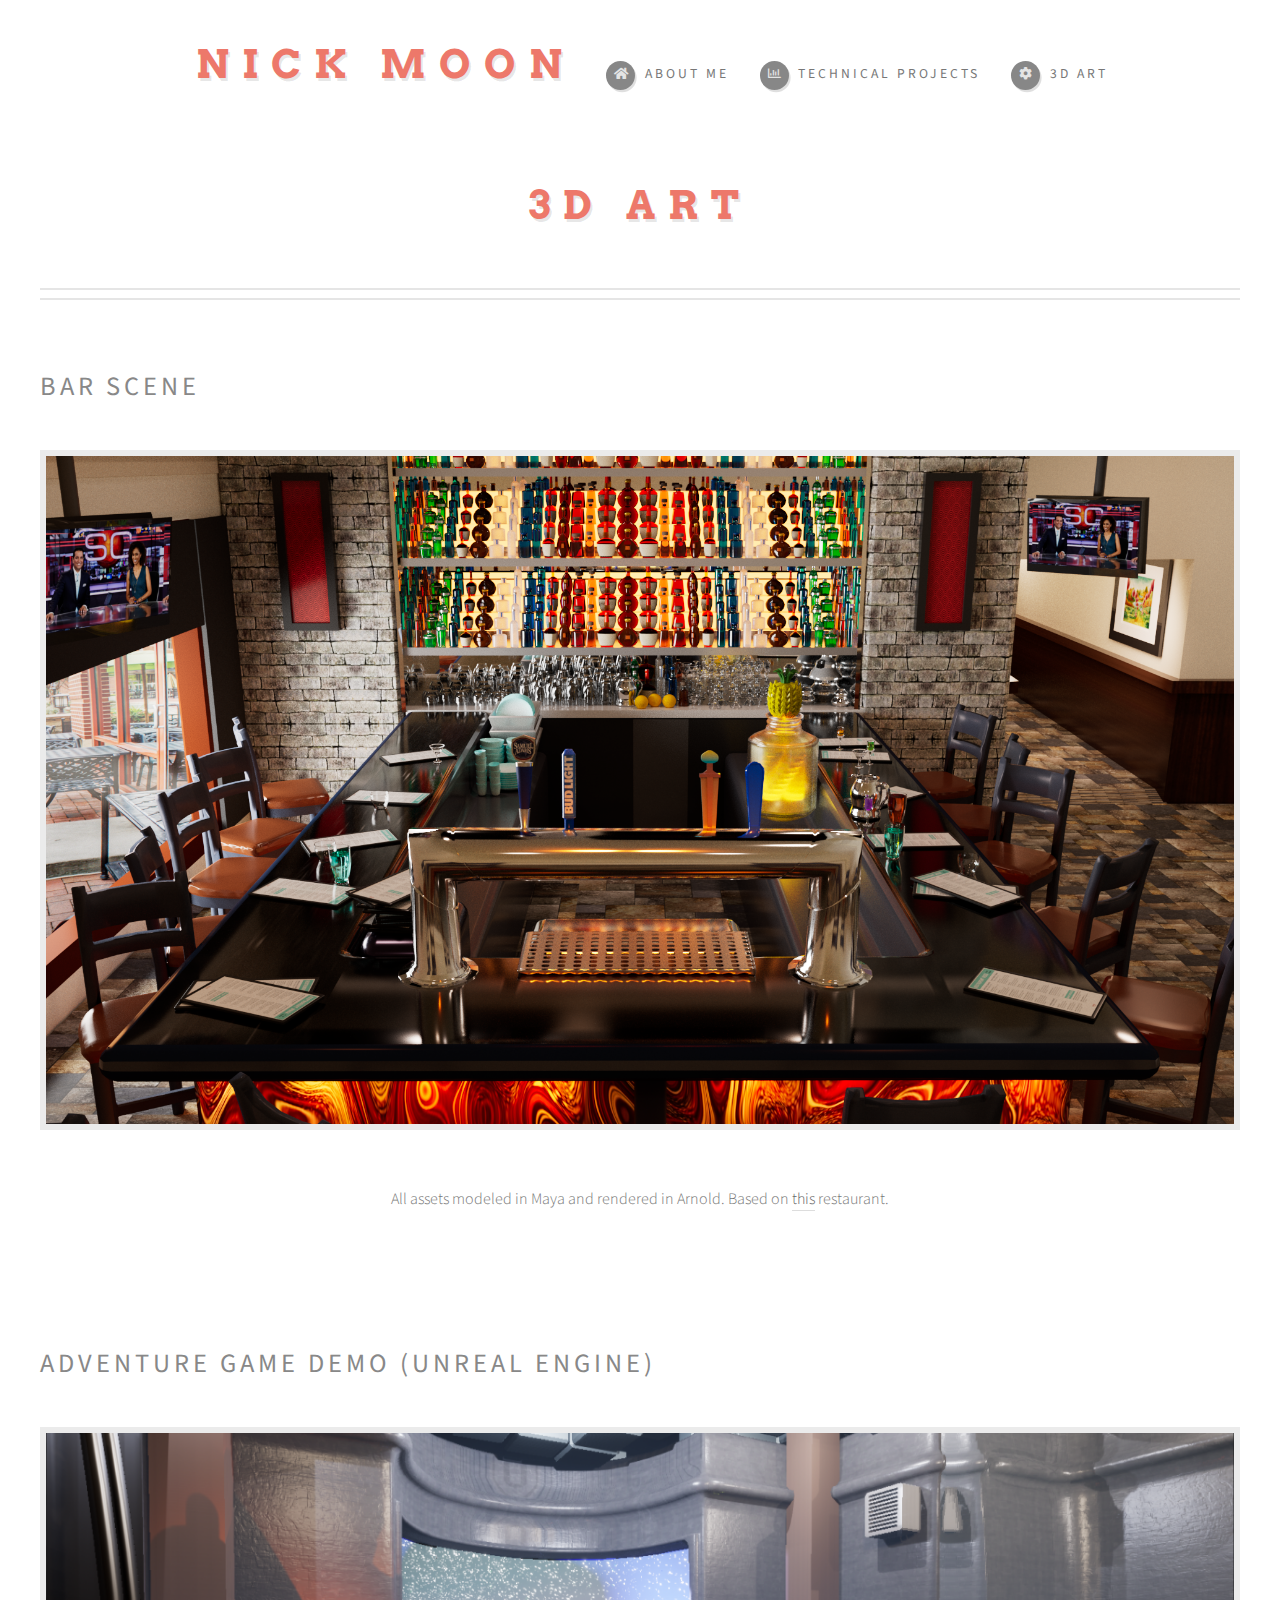
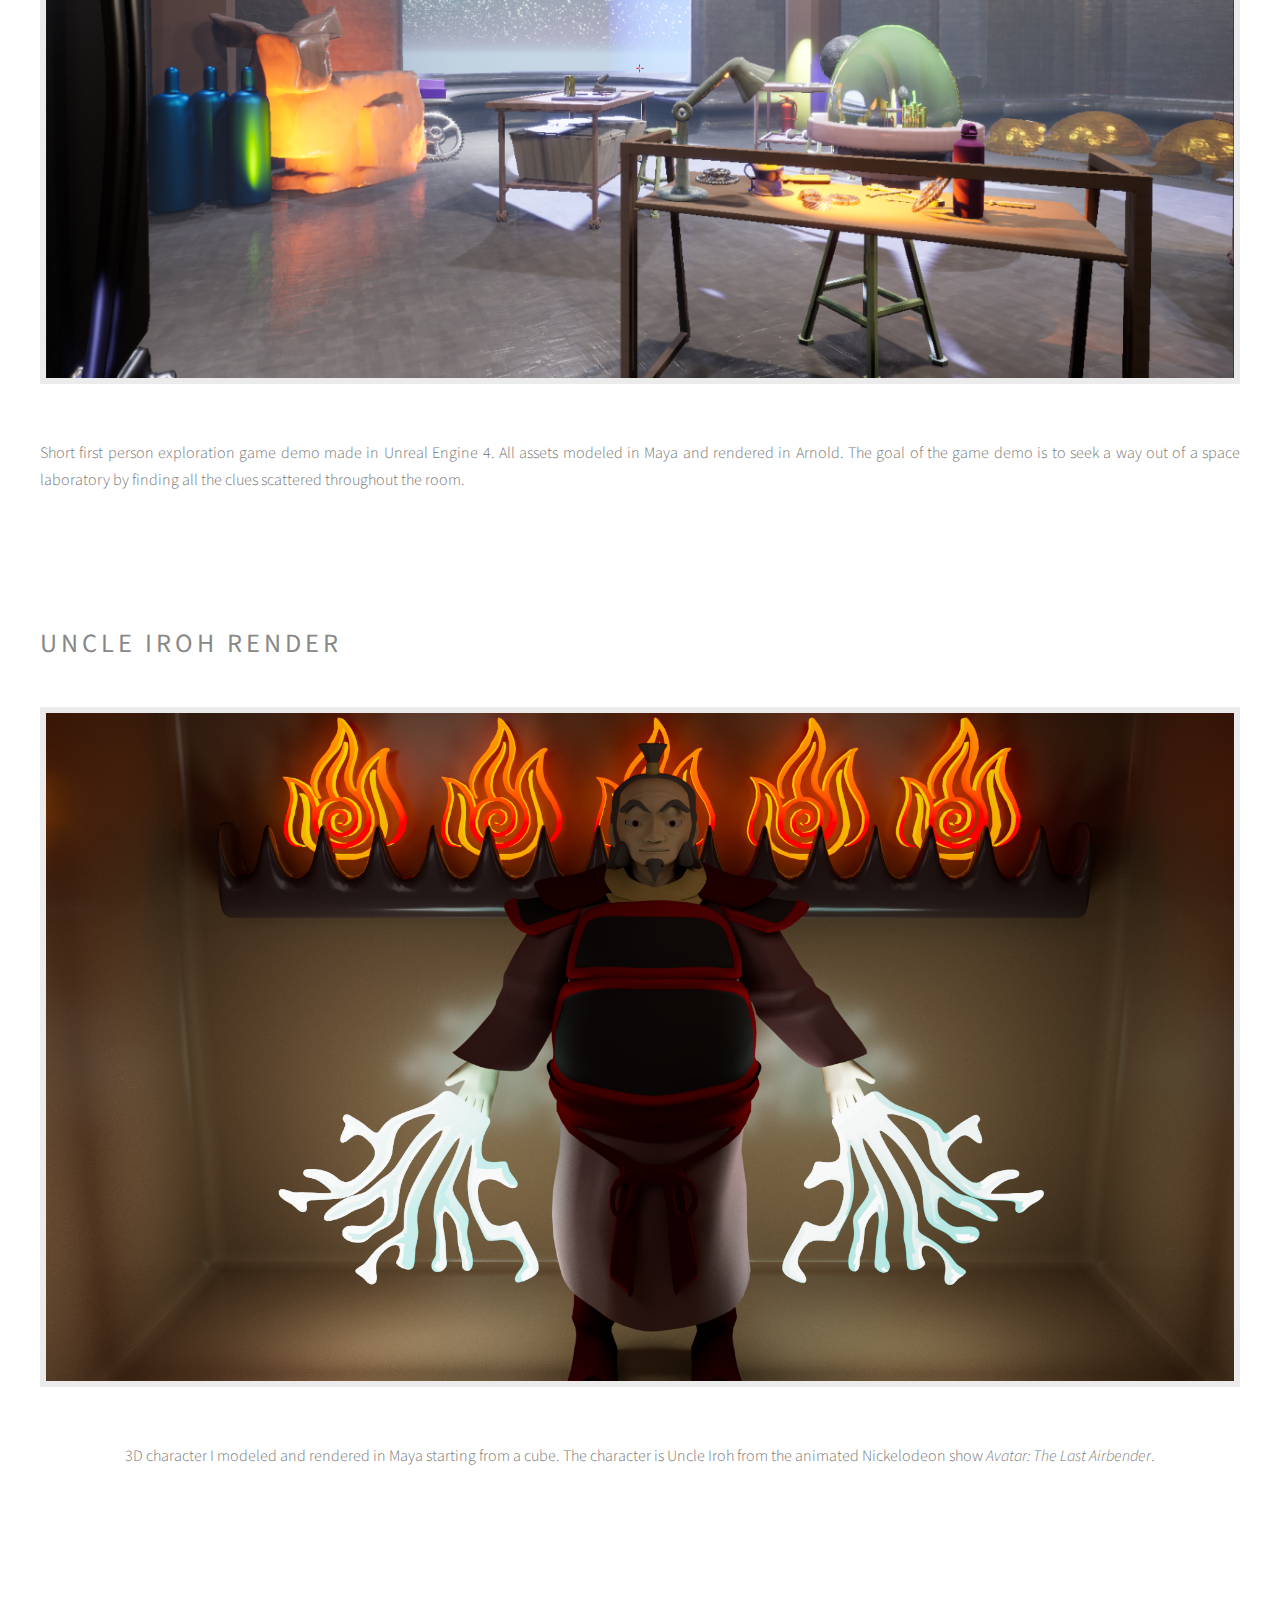
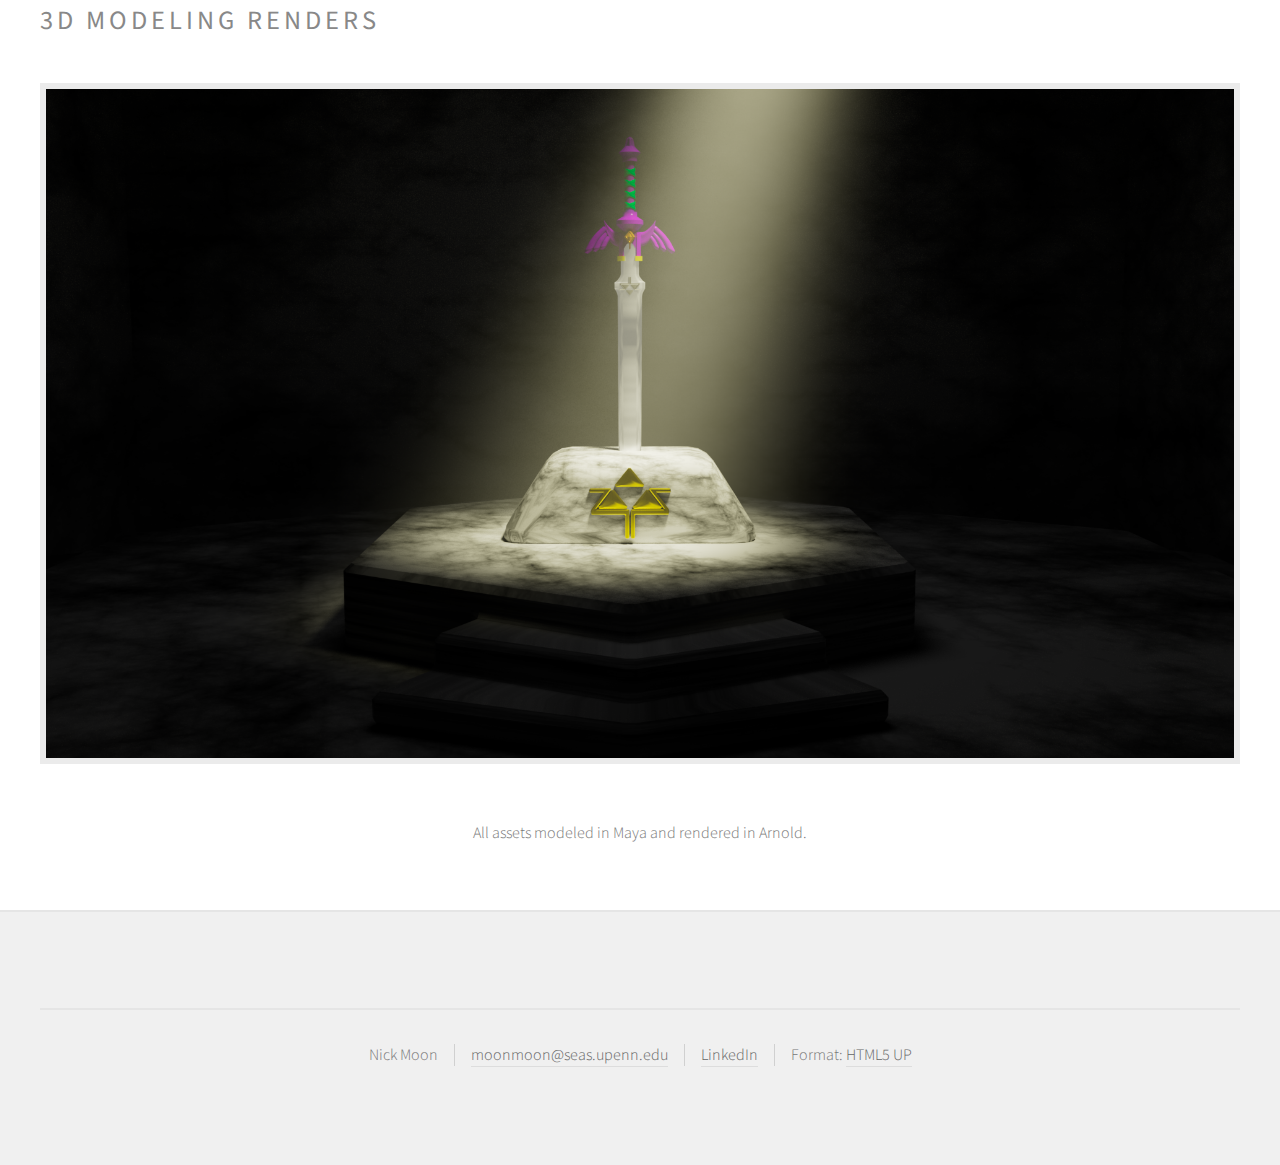
==== commit fc7c03d5: "new site 2022" ====
--- a/left-sidebar.html
+++ b/left-sidebar.html
@@ -130,7 +130,7 @@
 				<section id="footer">
 					<div id="copyright" class="container">
 						<ul class="links">
-							<li>Nick Moon</li><li><a href="#">moonmoon@seas.upenn.edu</a></li><li><a href="https://www.linkedin.com/in/nick-moon1/">LinkedIn</a></li><li>Format Base: <a href="http://html5up.net">HTML5 UP</a></li>
+							<li>Nick Moon</li><li><a href="#">moonmoon@seas.upenn.edu</a></li><li><a href="https://www.linkedin.com/in/nick-moon1/">LinkedIn</a></li><li>Format: <a href="http://html5up.net">HTML5 UP</a></li>
 						</ul>
 					</div>
 				</section>
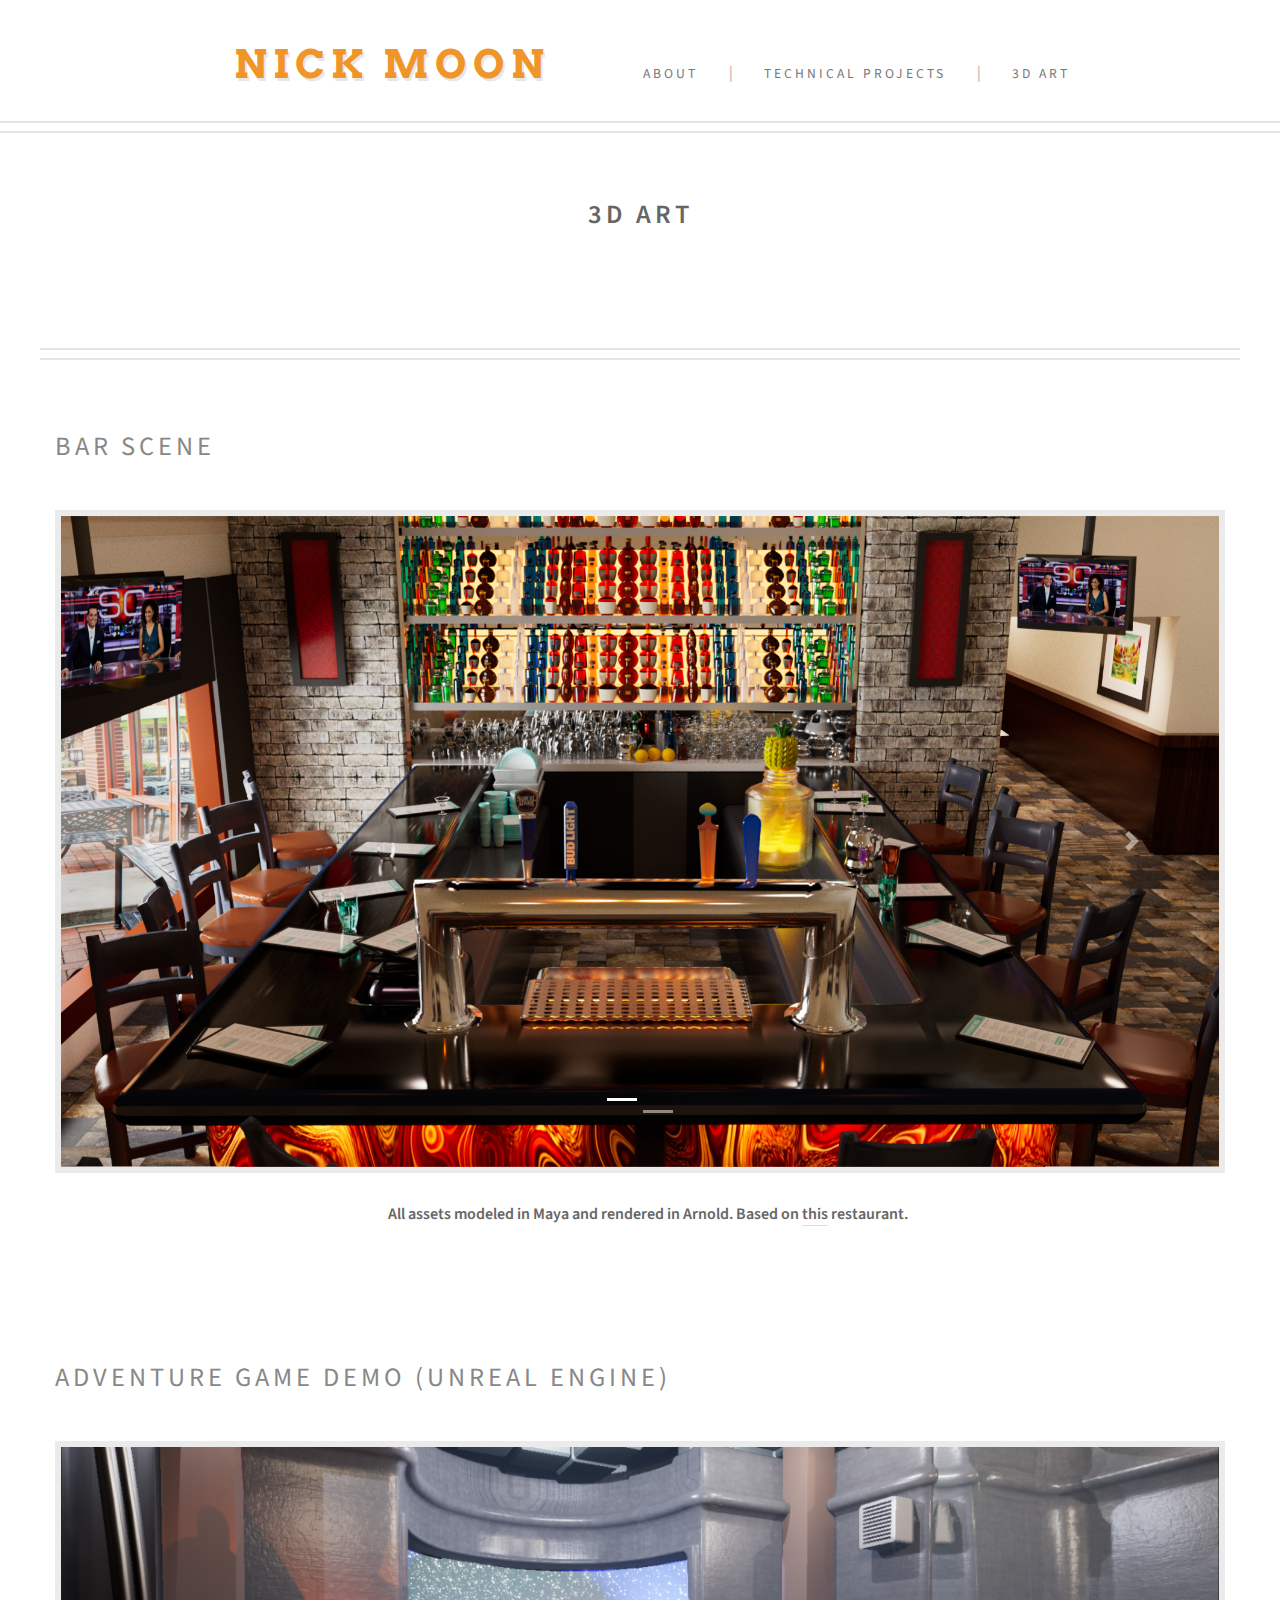
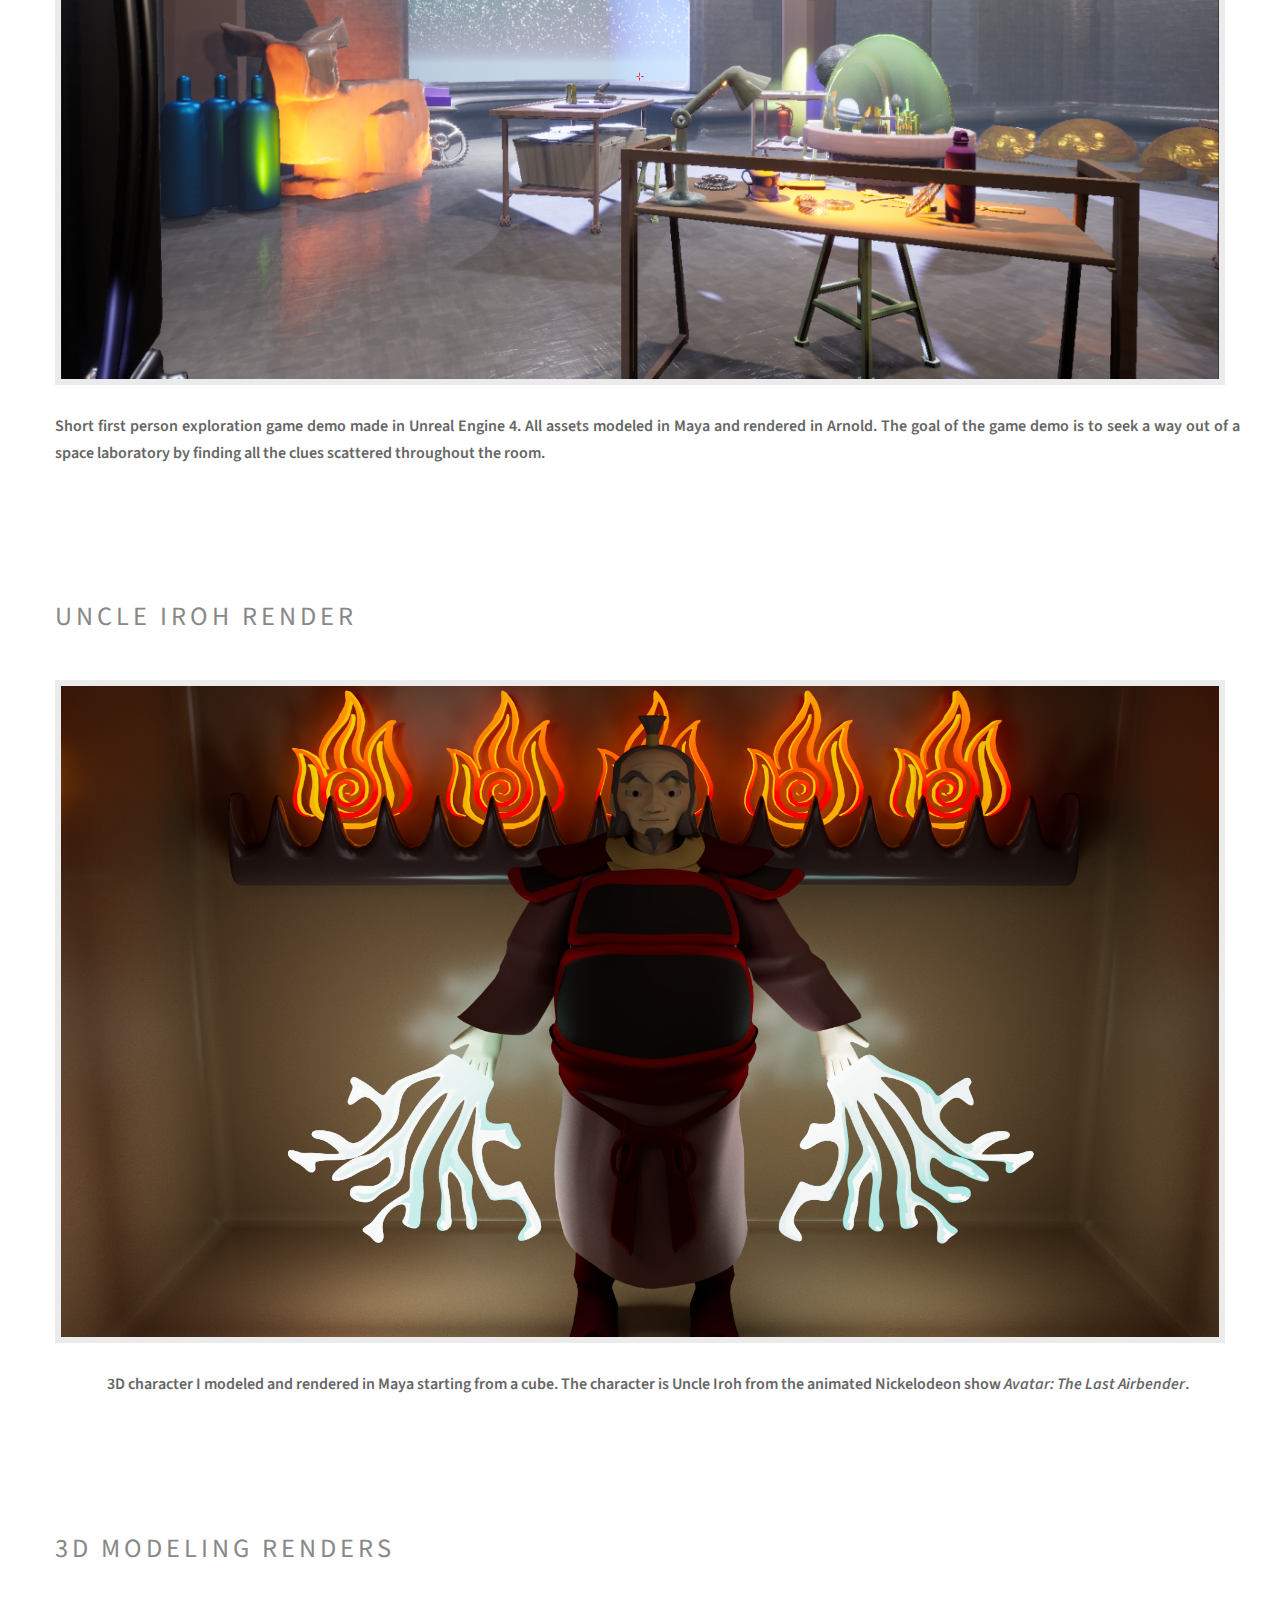
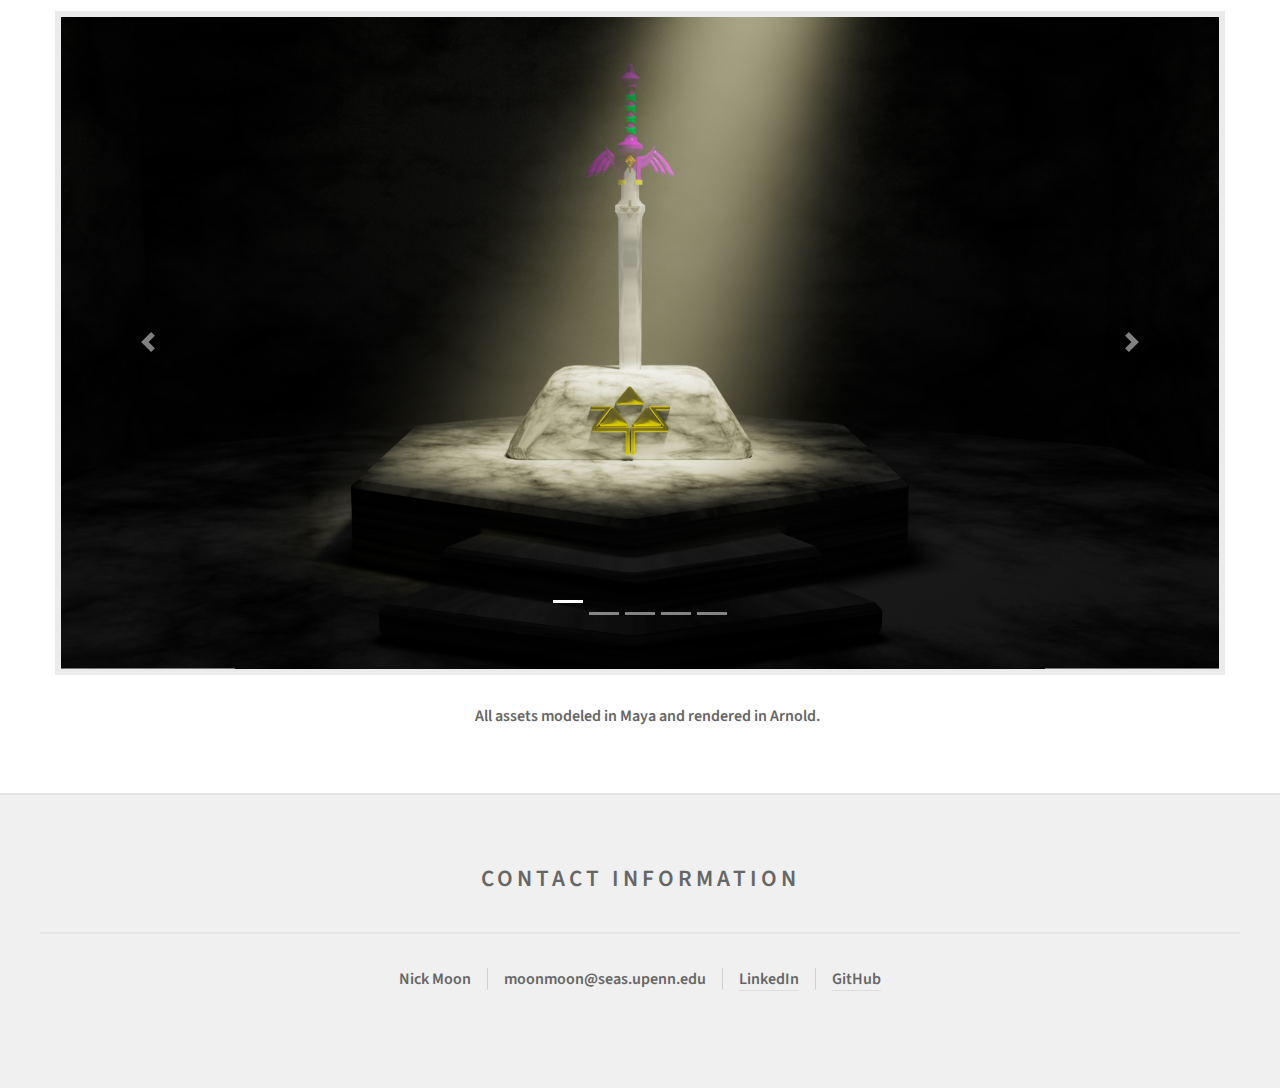
==== commit dd9b8279: "new site 2022" ====
--- a/left-sidebar.html
+++ b/left-sidebar.html
@@ -9,7 +9,9 @@
 		<title>3D Art</title>
 		<meta charset="utf-8" />
 		<meta name="viewport" content="width=device-width, initial-scale=1, user-scalable=no" />
+		<link rel="stylesheet" href="https://maxcdn.bootstrapcdn.com/bootstrap/4.0.0/css/bootstrap.min.css" integrity="sha384-Gn5384xqQ1aoWXA+058RXPxPg6fy4IWvTNh0E263XmFcJlSAwiGgFAW/dAiS6JXm" crossorigin="anonymous">
 		<link rel="stylesheet" href="assets/css/main.css" />
+		
 	</head>
 	<body class="homepage is-preload">
 		<div id="page-wrapper">
@@ -17,19 +19,23 @@
 			<!-- Header -->
 				<section id="header">
 					<div class="container">
-					<h1 id="logo"><a href="index.html">3D Art</a></h1>
+					<h2 id="logo"><big><strong>3D Art</strong></big></h2>
 
 						
 
 						<!-- Nav -->
 							<nav id="nav">
 								<ul>
-									<li><h1 id="logo"><a href="index.html">Nick Moon</a></h1></li>
-									<li><a class="icon solid fa-home" href="index.html"><span>About Me</span></a></li>
+									<li><h1><a href="index.html">Nick Moon</a></h1></li>
+									<li><span> </span></li>
+									<li><span> </span></li>
+									<li><a href="index.html"><span>About</span></a></li>
+									<li><span>|</span></li>
 									<li>
-										<a href="no-sidebar.html" class="icon fa-chart-bar"><span>Technical Projects</span></a>
+										<a href="no-sidebar.html"><span>Technical Projects</span></a>
 									</li>
-									<li><a class="icon solid fa-cog" href="left-sidebar.html"><span>3D Art</span></a></li>
+									<li><span>|</span></li>
+									<li><a href="left-sidebar.html"><span>3D Art</span></a></li>
 								</ul>
 							</nav>
 
@@ -46,9 +52,30 @@
 									<header>
 										<h2>Bar Scene</h2>
 									</header>
-									<span class="image featured"><img src="images/render.png" alt="" /></span>
-									<div class="row aln-center">
-									<section><p>All assets modeled in Maya and rendered in Arnold. Based on <a href="https://leesburg.firebirdsrestaurants.com/">this</a> restaurant.</p></section></div>
+									<span class="image featured"><div id="carouselExampleIndicators" class="carousel slide" data-ride="carousel">
+											<ol class="carousel-indicators">
+												<li data-target="#carouselExampleIndicators" data-slide-to="0" class="active"></li>
+												<li data-target="#carouselExampleIndicators" data-slide-to="1"></li>
+											</ol>
+											<div class="carousel-inner">
+												<div class="carousel-item active">
+													<img class="d-block w-100" src="images/render.png" alt="">
+												</div>
+												<div class="carousel-item">
+													<img class="d-block w-100" src="images/render2.png" alt="">
+												</div>
+											</div>
+											<a class="carousel-control-prev" href="#carouselExampleIndicators" role="button" data-slide="prev">
+												<span class="carousel-control-prev-icon" aria-hidden="true"></span>
+												<span class="sr-only">Previous</span>
+											</a>
+											<a class="carousel-control-next" href="#carouselExampleIndicators" role="button" data-slide="next">
+												<span class="carousel-control-next-icon" aria-hidden="true"></span>
+												<span class="sr-only">Next</span>
+											</a>
+										</div></span>
+									<div class="row aln-center">
+									<section><p><strong>All assets modeled in Maya and rendered in Arnold. Based on <a href="https://leesburg.firebirdsrestaurants.com/">this</a> restaurant.</strong></p></section></div>
 
 									
 								</article>
@@ -69,8 +96,8 @@
 									</header>
 									<span class="image featured"><img src="images/unrealgame0.png" alt="" /></span>
 									<div class="row aln-center">
-									<section><p>Short first person exploration game demo made in Unreal Engine 4. All assets modeled in Maya and rendered in Arnold. The
-									goal of the game demo is to seek a way out of a space laboratory by finding all the clues scattered throughout the room.</p></section></div>
+									<section><p><strong>Short first person exploration game demo made in Unreal Engine 4. All assets modeled in Maya and rendered in Arnold. The
+									goal of the game demo is to seek a way out of a space laboratory by finding all the clues scattered throughout the room.</strong></p></section></div>
 
 									
 								</article>
@@ -92,8 +119,8 @@
 									</header>
 									<span class="image featured"><img src="images/irohrender.png" alt="" /></span>
 									<div class="row aln-center">
-									<section><p>3D character I modeled and rendered in Maya starting from a cube. The character is Uncle Iroh from the animated
-									Nickelodeon show <i>Avatar: The Last Airbender</i>.</p></section></div>
+									<section><p><strong>3D character I modeled and rendered in Maya starting from a cube. The character is Uncle Iroh from the animated
+									Nickelodeon show <i>Avatar: The Last Airbender</i>.</strong></p></section></div>
 
 									
 								</article>
@@ -113,9 +140,44 @@
 									<header>
 										<h2>3D Modeling Renders</h2>
 									</header>
-									<span class="image featured"><img src="images/mastersword.png" alt="" /></span>
-									<div class="row aln-center">
-									<section><p>All assets modeled in Maya and rendered in Arnold.</p></section></div>
+									<span class="image featured">
+										<div id="carouselExampleIndicators" class="carousel slide" data-ride="carousel">
+											<ol class="carousel-indicators">
+												<li data-target="#carouselExampleIndicators" data-slide-to="0" class="active"></li>
+												<li data-target="#carouselExampleIndicators" data-slide-to="1"></li>
+												<li data-target="#carouselExampleIndicators" data-slide-to="2"></li>
+												<li data-target="#carouselExampleIndicators" data-slide-to="3"></li>
+												<li data-target="#carouselExampleIndicators" data-slide-to="4"></li>
+											</ol>
+											<div class="carousel-inner">
+												<div class="carousel-item active">
+													<img class="d-block w-100" src="images/mastersword.png" alt="">
+												</div>
+												<div class="carousel-item">
+													<img class="d-block w-100" src="images/trumpet.png" alt="">
+												</div>
+												<div class="carousel-item">
+													<img class="d-block w-100" src="images/legoset.png" alt="">
+												</div>
+												<div class="carousel-item">
+													<img class="d-block w-100" src="images/myobject.png" alt="">
+												</div>
+												<div class="carousel-item">
+													<img class="d-block w-100" src="images/magetower.png" alt="">
+												</div>
+											</div>
+											<a class="carousel-control-prev" href="#carouselExampleIndicators" role="button" data-slide="prev">
+												<span class="carousel-control-prev-icon" aria-hidden="true"></span>
+												<span class="sr-only">Previous</span>
+											</a>
+											<a class="carousel-control-next" href="#carouselExampleIndicators" role="button" data-slide="next">
+												<span class="carousel-control-next-icon" aria-hidden="true"></span>
+												<span class="sr-only">Next</span>
+											</a>
+										</div>
+									</span>
+									<div class="row aln-center">
+									<section><p><strong>All assets modeled in Maya and rendered in Arnold.</strong></p></section></div>
 
 									
 								</article>
@@ -128,9 +190,11 @@
 
 			<!-- Footer -->
 				<section id="footer">
+				<h6><strong>Contact Information</strong></h6>
 					<div id="copyright" class="container">
+					
 						<ul class="links">
-							<li>Nick Moon</li><li><a href="#">moonmoon@seas.upenn.edu</a></li><li><a href="https://www.linkedin.com/in/nick-moon1/">LinkedIn</a></li><li>Format: <a href="http://html5up.net">HTML5 UP</a></li>
+							<li><strong>Nick Moon</strong></li><li><strong>moonmoon@seas.upenn.edu</strong></a></li><li><a href="https://www.linkedin.com/in/nick-moon1/"><strong>LinkedIn</strong></a></li><li><a href="https://github.com/NicholasMoon"><strong>GitHub</strong></a></li>
 						</ul>
 					</div>
 				</section>
@@ -144,6 +208,8 @@
 			<script src="assets/js/breakpoints.min.js"></script>
 			<script src="assets/js/util.js"></script>
 			<script src="assets/js/main.js"></script>
-
+<script src="https://code.jquery.com/jquery-3.2.1.slim.min.js" integrity="sha384-KJ3o2DKtIkvYIK3UENzmM7KCkRr/rE9/Qpg6aAZGJwFDMVNA/GpGFF93hXpG5KkN" crossorigin="anonymous"></script>
+<script src="https://cdnjs.cloudflare.com/ajax/libs/popper.js/1.12.9/umd/popper.min.js" integrity="sha384-ApNbgh9B+Y1QKtv3Rn7W3mgPxhU9K/ScQsAP7hUibX39j7fakFPskvXusvfa0b4Q" crossorigin="anonymous"></script>
+<script src="https://maxcdn.bootstrapcdn.com/bootstrap/4.0.0/js/bootstrap.min.js" integrity="sha384-JZR6Spejh4U02d8jOt6vLEHfe/JQGiRRSQQxSfFWpi1MquVdAyjUar5+76PVCmYl" crossorigin="anonymous"></script>
 	</body>
 </html>--- a/assets/css/main.css
+++ b/assets/css/main.css
@@ -130,6 +130,14 @@
 		letter-spacing: 2px;
 		margin: 0 0 1.25em 0;
 	}
+	
+	h6 {
+		font-size: 1.45em;
+		font-weight: 400;
+		letter-spacing: 4px;
+		margin: 0 0 0 0;
+		line-height: 1.75em;
+	}
 
 	a {
 		-moz-transition: color 0.25s ease-in-out, border-bottom-color 0.25s ease-in-out;
@@ -1506,7 +1514,7 @@
 		.image.featured {
 			display: block;
 			width: 100%;
-			margin: 0 0 3.5em 0;
+			margin: 0 0 1.75em 0;
 		}
 
 		.image.left {
@@ -1837,7 +1845,8 @@
 
 /* Box */
 
-	.no-sidebar .box.post > header {
+	.no-sidebar .box.post > 
+	{
 		text-align: center;
 	}
 
@@ -1906,10 +1915,11 @@
 		position: relative;
 		background: #fff;
 		text-align: center;
+		
 	}
 
 		#header > .container {
-			padding: 14em 0 7em 0;
+			padding: 11em 0 2em 0;
 			border-bottom: solid 2px #e5e5e5;
 			box-shadow: inset 0px -8px 0px 0px #fff, inset 0px -10px 0px 0px #e5e5e5;
 		}
@@ -1917,10 +1927,10 @@
 		#header h1 {
 			font-family: 'Arvo';
 			font-weight: 700;
-			color: #ed786a;
+			color: #F09527 ;
 			text-shadow: 0.05em 0.075em 0 rgba(0, 0, 0, 0.1);
-			font-size: 3em;
-			letter-spacing: 13px;
+			font-size: 1.2em;
+			letter-spacing: 6px;
 		}
 
 			#header h1 a {
@@ -1945,7 +1955,11 @@
 		left: 0;
 		width: 100%;
 		cursor: default;
-	}
+			border-bottom: solid 2px #e5e5e5;
+			box-shadow: inset 0px -8px 0px 0px #fff, inset 0px -10px 0px 0px #e5e5e5;
+	}
+	
+
 
 		#nav > ul > li {
 			display: inline-block;
@@ -2226,6 +2240,10 @@
 			}
 
 		#footer h2 {
+			text-align: center;
+		}
+		
+		#footer h6 {
 			text-align: center;
 		}
 
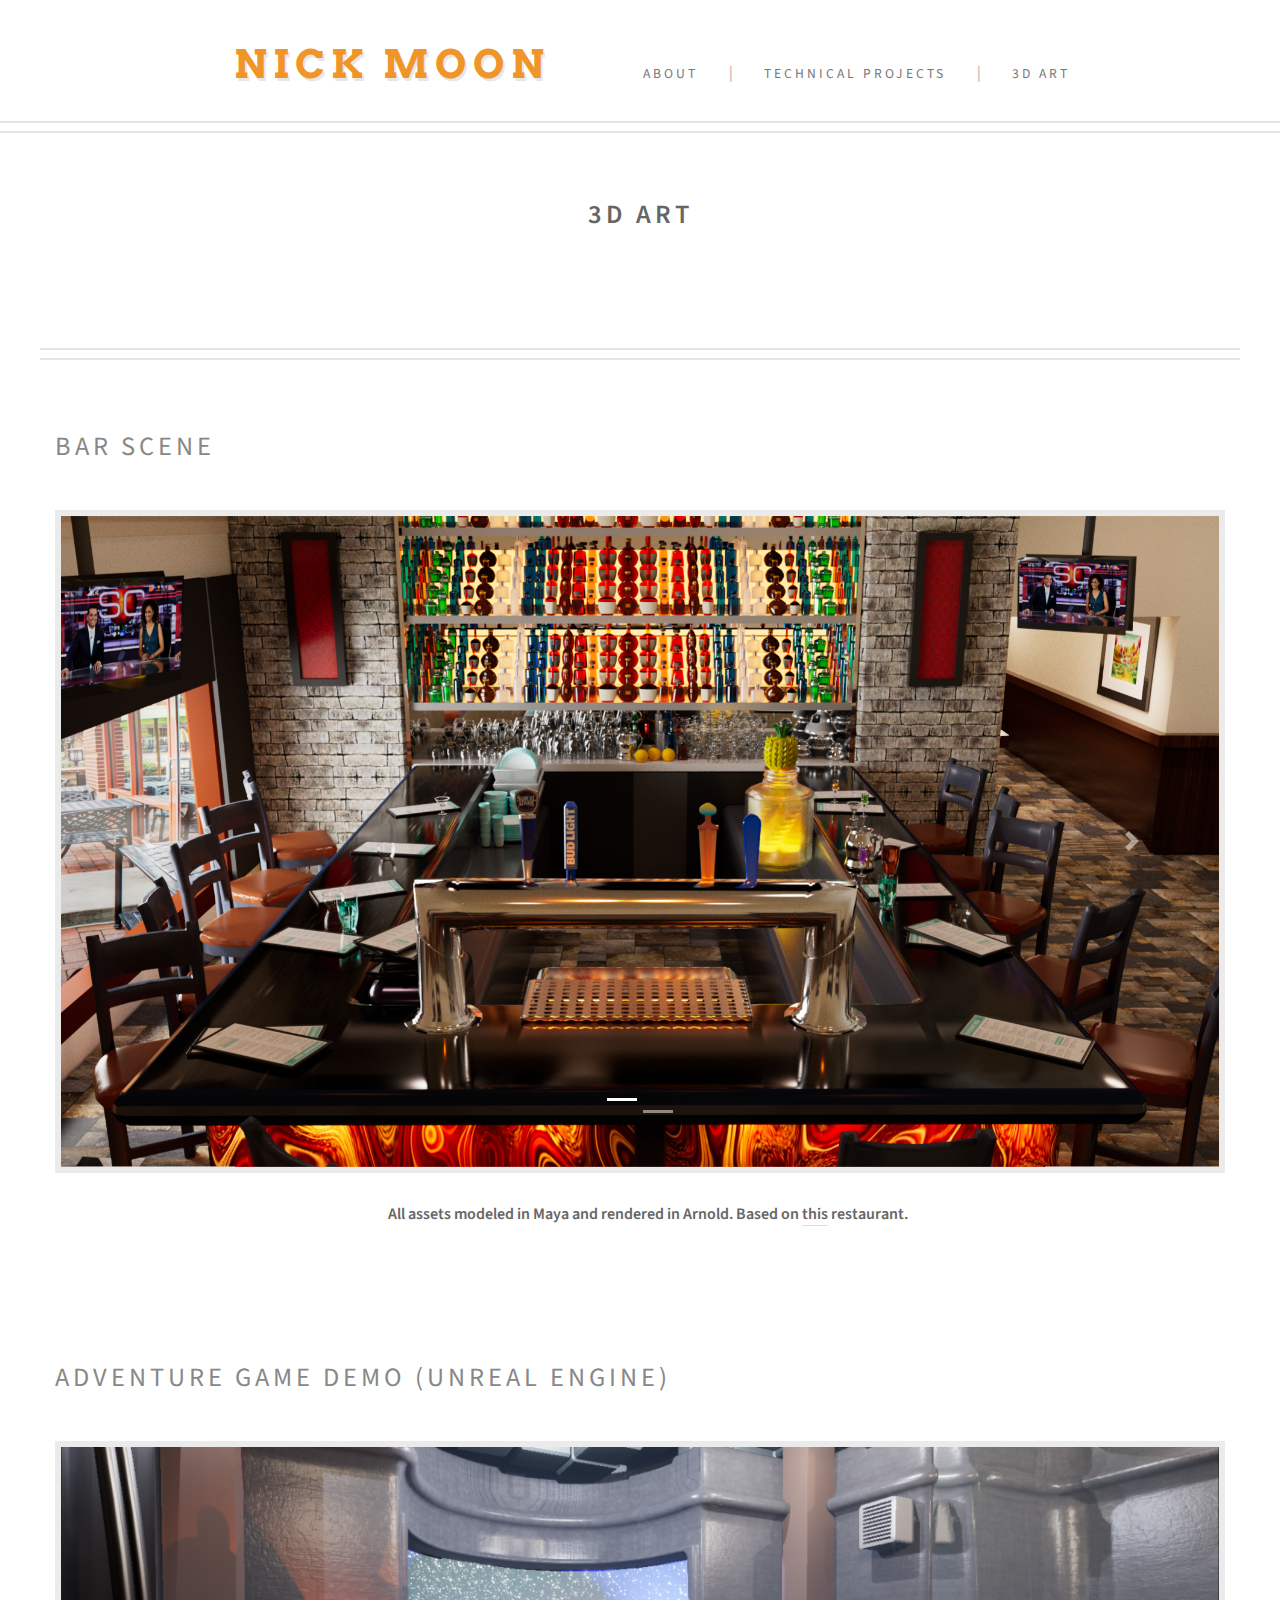
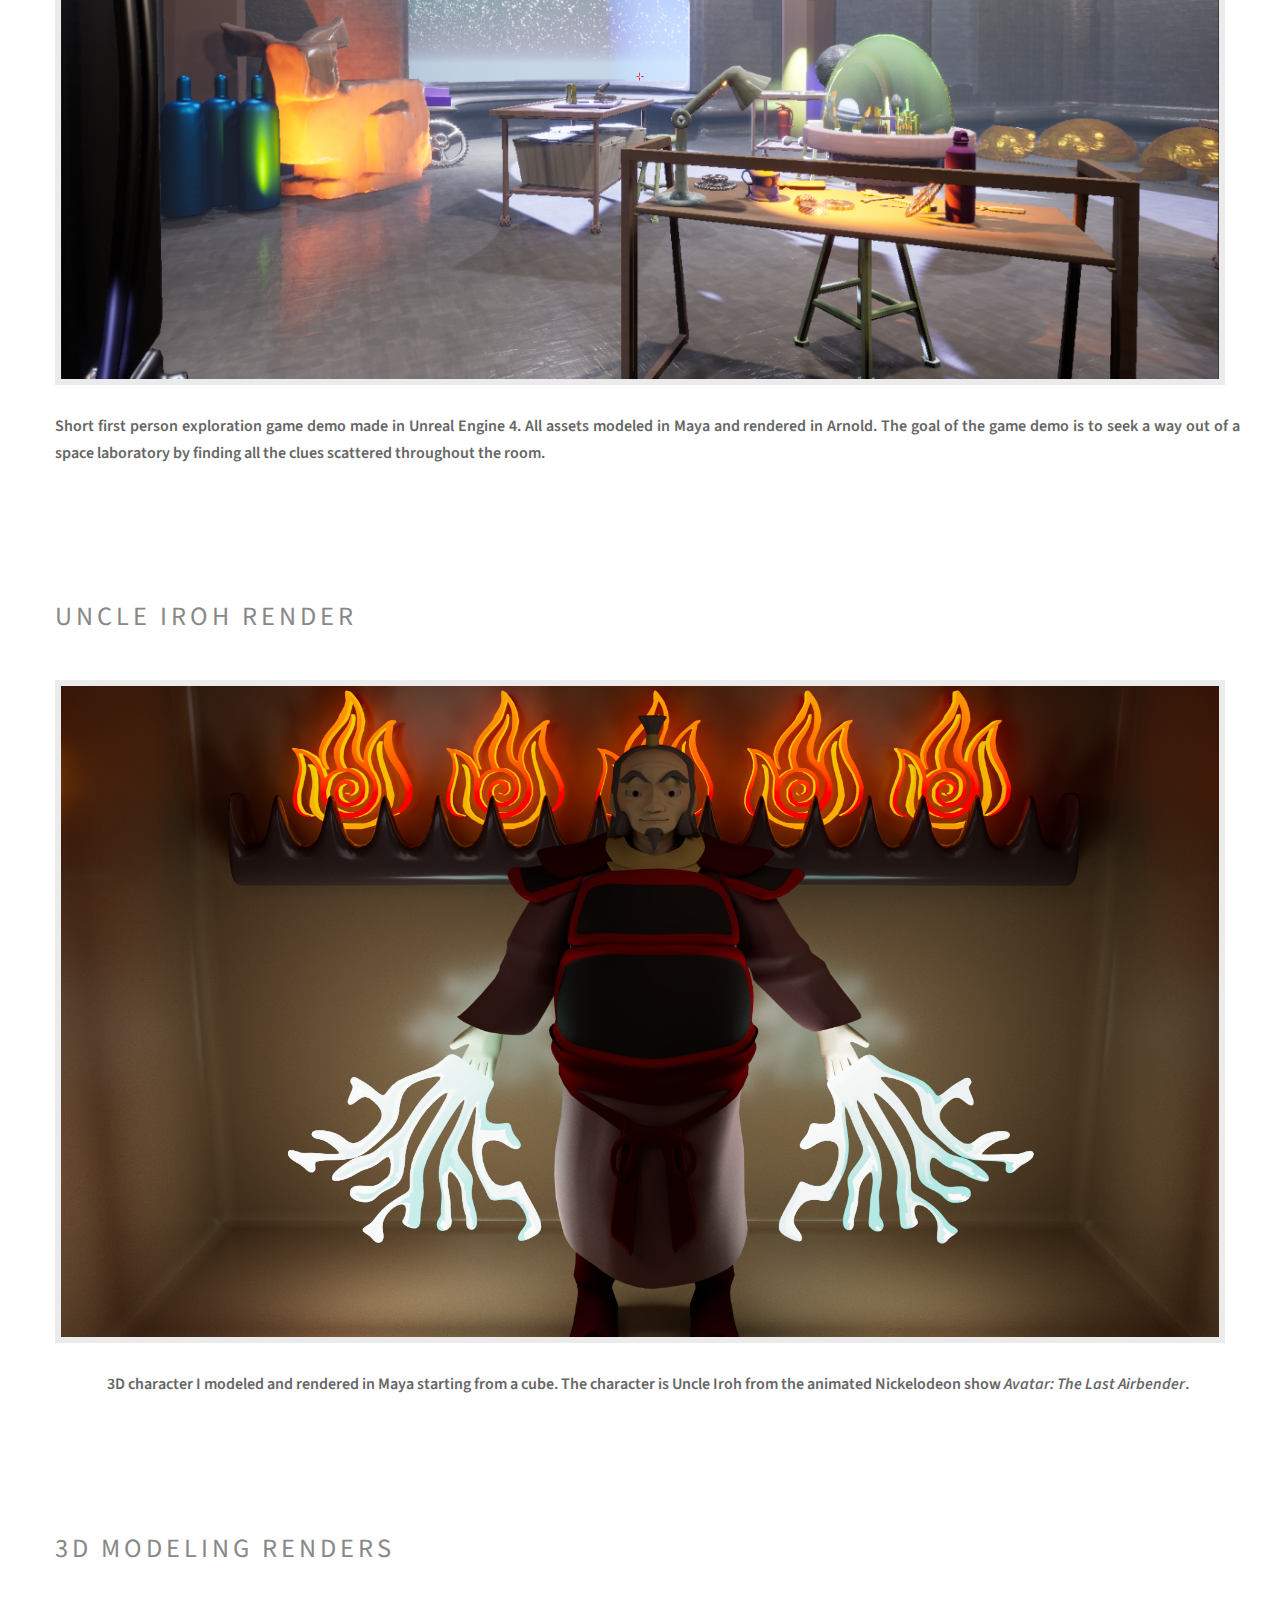
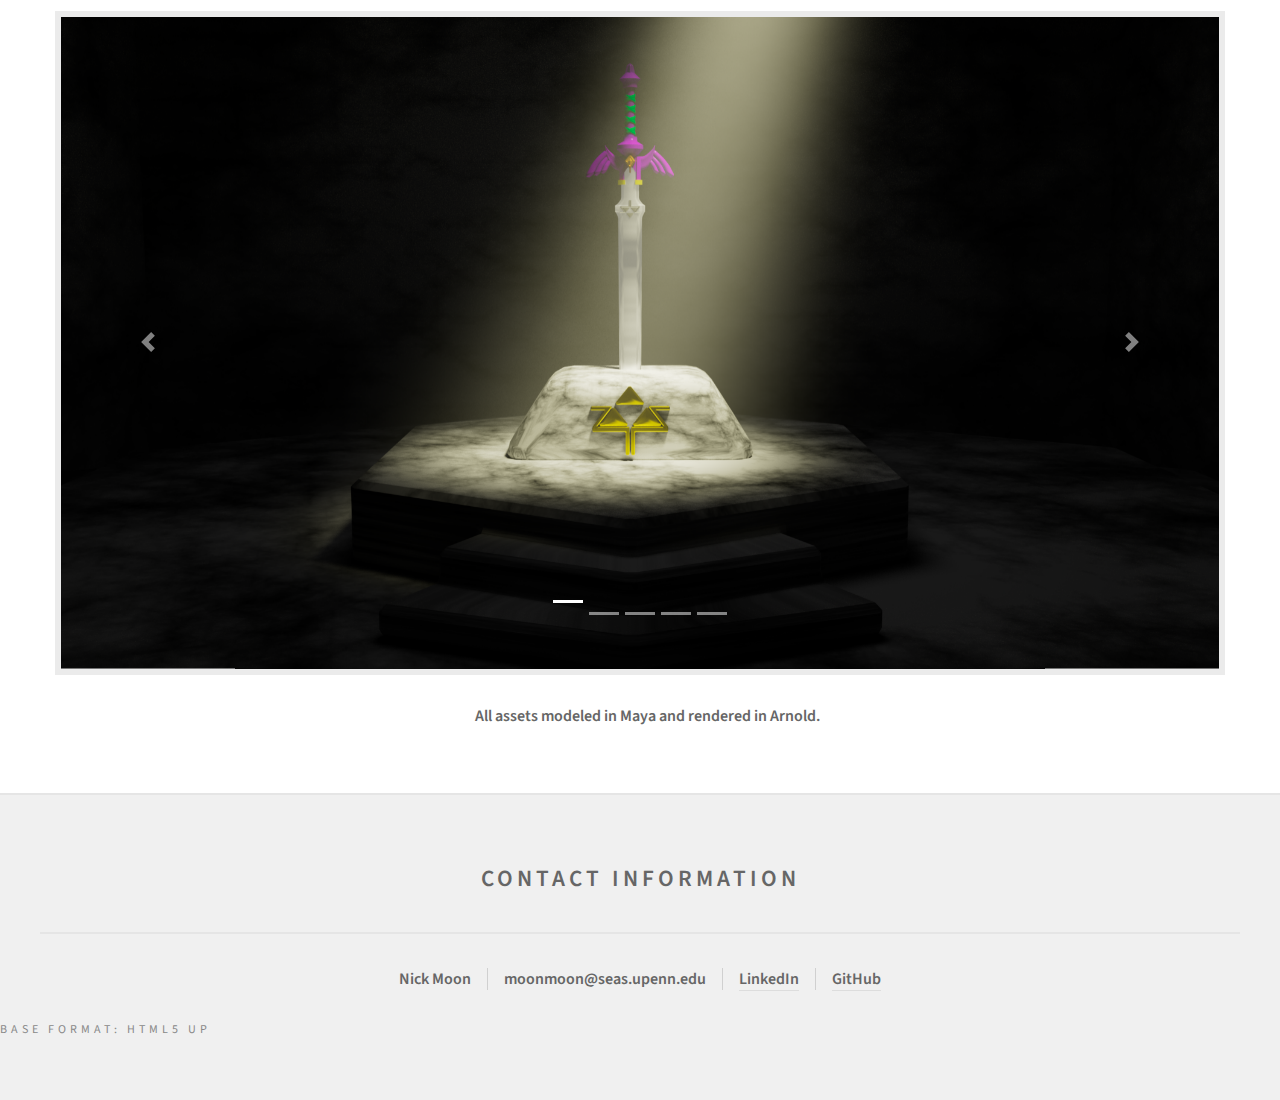
==== commit 7b560d20: "new site 2022" ====
--- a/left-sidebar.html
+++ b/left-sidebar.html
@@ -197,6 +197,7 @@
 							<li><strong>Nick Moon</strong></li><li><strong>moonmoon@seas.upenn.edu</strong></a></li><li><a href="https://www.linkedin.com/in/nick-moon1/"><strong>LinkedIn</strong></a></li><li><a href="https://github.com/NicholasMoon"><strong>GitHub</strong></a></li>
 						</ul>
 					</div>
+					<h5><small>Base Format: <a href="http://html5up.net">HTML5 UP</a></small></h5>
 				</section>
 
 		</div>
--- a/assets/css/main.css
+++ b/assets/css/main.css
@@ -129,6 +129,14 @@
 		font-size: 1em;
 		letter-spacing: 2px;
 		margin: 0 0 1.25em 0;
+	}
+	
+	h5 {
+		font-size: 0.75em;
+		font-weight: 400;
+		letter-spacing: 4px;
+		margin: 0 0 0 0;
+		line-height: 1em;
 	}
 	
 	h6 {
